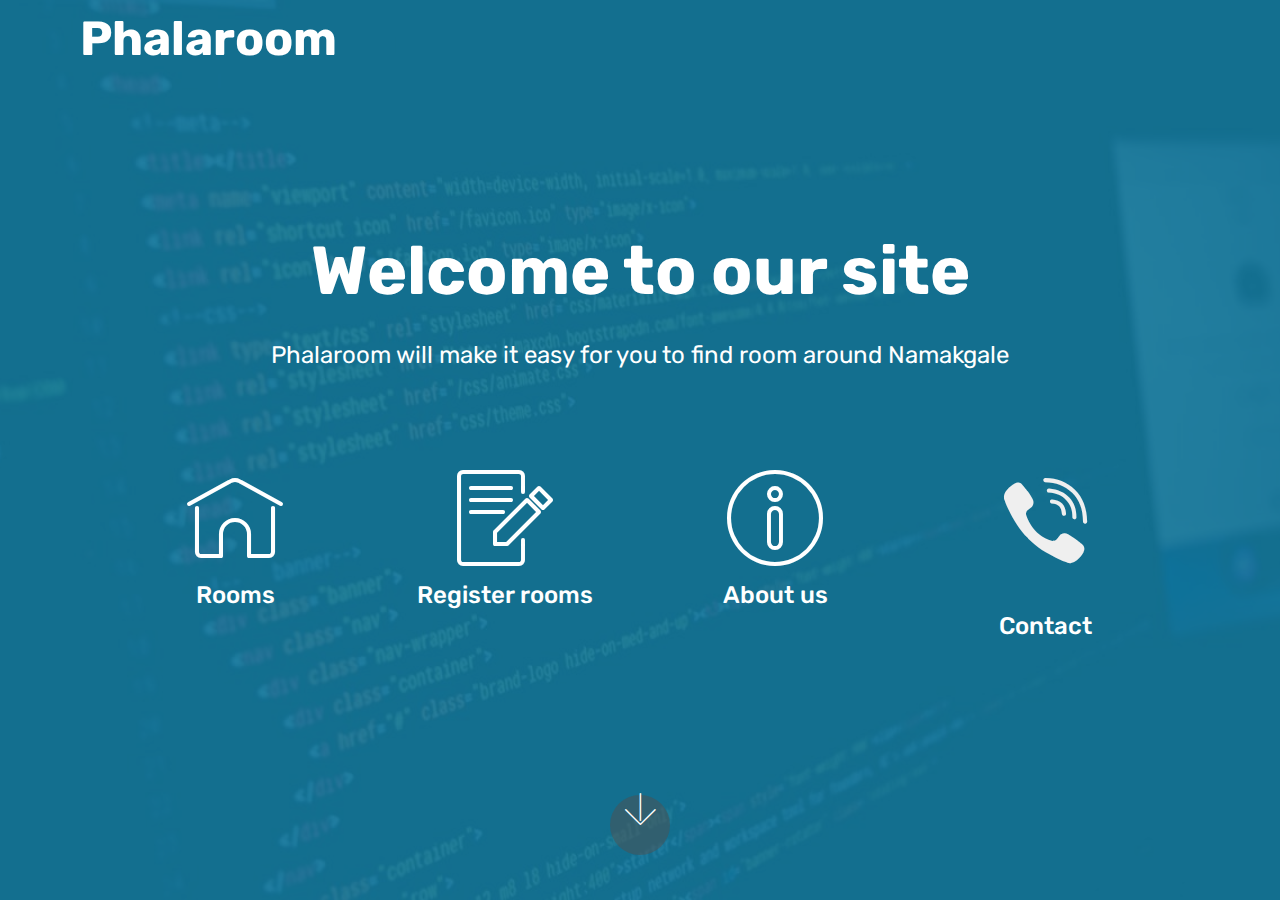
==== index.html @ 1e3d2282 "create github pages" ====
<!DOCTYPE html>
<html >
<head>
  <!-- Site made with Mobirise Website Builder v4.8.1, https://mobirise.com -->
  <meta charset="UTF-8">
  <meta http-equiv="X-UA-Compatible" content="IE=edge">
  <meta name="generator" content="Mobirise v4.8.1, mobirise.com">
  <meta name="viewport" content="width=device-width, initial-scale=1, minimum-scale=1">
  <link rel="shortcut icon" href="assets/images/df-122x102.png" type="image/x-icon">
  <meta name="description" content="">
  <title>Home</title>
  <link rel="stylesheet" href="assets/web/assets/mobirise-icons/mobirise-icons.css">
  <link rel="stylesheet" href="assets/tether/tether.min.css">
  <link rel="stylesheet" href="assets/soundcloud-plugin/style.css">
  <link rel="stylesheet" href="assets/bootstrap/css/bootstrap.min.css">
  <link rel="stylesheet" href="assets/bootstrap/css/bootstrap-grid.min.css">
  <link rel="stylesheet" href="assets/bootstrap/css/bootstrap-reboot.min.css">
  <link rel="stylesheet" href="assets/dropdown/css/style.css">
  <link rel="stylesheet" href="assets/socicon/css/styles.css">
  <link rel="stylesheet" href="assets/theme/css/style.css">
  <link rel="stylesheet" href="assets/mobirise/css/mbr-additional.css" type="text/css">
  
  
  
</head>
<body>
  <section class="menu cid-qTkzRZLJNu" once="menu" id="menu1-0">

    

    <nav class="navbar navbar-expand beta-menu navbar-dropdown align-items-center navbar-fixed-top navbar-toggleable-sm bg-color transparent">
        <button class="navbar-toggler navbar-toggler-right" type="button" data-toggle="collapse" data-target="#navbarSupportedContent" aria-controls="navbarSupportedContent" aria-expanded="false" aria-label="Toggle navigation">
            <div class="hamburger">
                <span></span>
                <span></span>
                <span></span>
                <span></span>
            </div>
        </button>
        <div class="menu-logo">
            <div class="navbar-brand">
                
                <span class="navbar-caption-wrap"><a class="navbar-caption text-white display-2" href="index.html#header2-4">Phalaroom</a></span>
            </div>
        </div>
        <div class="collapse navbar-collapse" id="navbarSupportedContent">
            
            
        </div>
    </nav>
</section>

<section class="engine"><a href="https://mobiri.se/a">online website builder</a></section><section class="header12 cid-qYKqvAQxRF mbr-fullscreen" id="header12-k">

    

    <div class="mbr-overlay" style="opacity: 0.9; background-color: rgb(15, 118, 153);">
    </div>

    <div class="container  ">
            <div class="media-container">
                <div class="col-md-12 align-center">
                    <h1 class="mbr-section-title pb-3 mbr-white mbr-bold mbr-fonts-style display-1">Welcome to our site</h1>
                    <p class="mbr-text pb-3 mbr-white mbr-fonts-style display-5">Phalaroom will make it easy for you to find room around Namakgale</p>
                    

                    <div class="icons-media-container mbr-white">
                        <div class="card col-12 col-md-6 col-lg-3">
                            <div class="icon-block">
                            <a href="courses.html">
                                <span class="mbr-iconfont mbri-home"></span>
                            </a>
                            </div>
                            <h5 class="mbr-fonts-style display-5">Rooms</h5>
                        </div>

                        <div class="card col-12 col-md-6 col-lg-3">
                            <div class="icon-block">
                                <a href="page1.html">
                                    <span class="mbr-iconfont mbri-edit"></span>
                                </a>
                            </div>
                            <h5 class="mbr-fonts-style display-5">Register rooms</h5>
                        </div>

                        <div class="card col-12 col-md-6 col-lg-3">
                            <div class="icon-block">
                                <a href="https://mobirise.com/">
                                    <span class="mbr-iconfont mbri-info"></span>
                                </a>
                            </div>
                            <h5 class="mbr-fonts-style display-5">About us</h5>
                        </div>

                        <div class="card col-12 col-md-6 col-lg-3">
                            <div class="icon-block">
                                <a href="page3.html">
                                    <span class="mbr-iconfont socicon-viber socicon" style="font-size: 85px; color: rgb(239, 239, 239);"></span>
                                </a>
                            </div>
                            <h5 class="mbr-fonts-style display-5">Contact</h5>
                        </div>
                    </div>
                </div>
            </div>
    </div>

    <div class="mbr-arrow hidden-sm-down" aria-hidden="true">
        <a href="#next">
            <i class="mbri-down mbr-iconfont"></i>
        </a>
    </div>
</section>


  <script src="assets/web/assets/jquery/jquery.min.js"></script>
  <script src="assets/popper/popper.min.js"></script>
  <script src="assets/tether/tether.min.js"></script>
  <script src="assets/bootstrap/js/bootstrap.min.js"></script>
  <script src="assets/smoothscroll/smooth-scroll.js"></script>
  <script src="assets/dropdown/js/script.min.js"></script>
  <script src="assets/touchswipe/jquery.touch-swipe.min.js"></script>
  <script src="assets/vimeoplayer/jquery.mb.vimeo_player.js"></script>
  <script src="assets/theme/js/script.js"></script>
  
  
</body>
</html>
---- assets/web/assets/mobirise-icons/mobirise-icons.css ----
@font-face {
  font-family: 'MobiriseIcons';
  src:  url('mobirise-icons.eot?spat4u');
  src:  url('mobirise-icons.eot?spat4u#iefix') format('embedded-opentype'),
    url('mobirise-icons.ttf?spat4u') format('truetype'),
    url('mobirise-icons.woff?spat4u') format('woff'),
    url('mobirise-icons.svg?spat4u#MobiriseIcons') format('svg');
  font-weight: normal;
  font-style: normal;
}

[class^="mbri-"], [class*=" mbri-"] {
  /* use !important to prevent issues with browser extensions that change fonts */
  font-family: MobiriseIcons !important;
  speak: none;
  font-style: normal;
  font-weight: normal;
  font-variant: normal;
  text-transform: none;
  line-height: 1;

  /* Better Font Rendering =========== */
  -webkit-font-smoothing: antialiased;
  -moz-osx-font-smoothing: grayscale;
}

.mbri-add-submenu:before {
  content: "\e900";
}
.mbri-alert:before {
  content: "\e901";
}
.mbri-align-center:before {
  content: "\e902";
}
.mbri-align-justify:before {
  content: "\e903";
}
.mbri-align-left:before {
  content: "\e904";
}
.mbri-align-right:before {
  content: "\e905";
}
.mbri-android:before {
  content: "\e906";
}
.mbri-apple:before {
  content: "\e907";
}
.mbri-arrow-down:before {
  content: "\e908";
}
.mbri-arrow-next:before {
  content: "\e909";
}
.mbri-arrow-prev:before {
  content: "\e90a";
}
.mbri-arrow-up:before {
  content: "\e90b";
}
.mbri-bold:before {
  content: "\e90c";
}
.mbri-bookmark:before {
  content: "\e90d";
}
.mbri-bootstrap:before {
  content: "\e90e";
}
.mbri-briefcase:before {
  content: "\e90f";
}
.mbri-browse:before {
  content: "\e910";
}
.mbri-bulleted-list:before {
  content: "\e911";
}
.mbri-calendar:before {
  content: "\e912";
}
.mbri-camera:before {
  content: "\e913";
}
.mbri-cart-add:before {
  content: "\e914";
}
.mbri-cart-full:before {
  content: "\e915";
}
.mbri-cash:before {
  content: "\e916";
}
.mbri-change-style:before {
  content: "\e917";
}
.mbri-chat:before {
  content: "\e918";
}
.mbri-clock:before {
  content: "\e919";
}
.mbri-close:before {
  content: "\e91a";
}
.mbri-cloud:before {
  content: "\e91b";
}
.mbri-code:before {
  content: "\e91c";
}
.mbri-contact-form:before {
  content: "\e91d";
}
.mbri-credit-card:before {
  content: "\e91e";
}
.mbri-cursor-click:before {
  content: "\e91f";
}
.mbri-cust-feedback:before {
  content: "\e920";
}
.mbri-database:before {
  content: "\e921";
}
.mbri-delivery:before {
  content: "\e922";
}
.mbri-desktop:before {
  content: "\e923";
}
.mbri-devices:before {
  content: "\e924";
}
.mbri-down:before {
  content: "\e925";
}
.mbri-download:before {
  content: "\e989";
}
.mbri-drag-n-drop:before {
  content: "\e927";
}
.mbri-drag-n-drop2:before {
  content: "\e928";
}
.mbri-edit:before {
  content: "\e929";
}
.mbri-edit2:before {
  content: "\e92a";
}
.mbri-error:before {
  content: "\e92b";
}
.mbri-extension:before {
  content: "\e92c";
}
.mbri-features:before {
  content: "\e92d";
}
.mbri-file:before {
  content: "\e92e";
}
.mbri-flag:before {
  content: "\e92f";
}
.mbri-folder:before {
  content: "\e930";
}
.mbri-gift:before {
  content: "\e931";
}
.mbri-github:before {
  content: "\e932";
}
.mbri-globe:before {
  content: "\e933";
}
.mbri-globe-2:before {
  content: "\e934";
}
.mbri-growing-chart:before {
  content: "\e935";
}
.mbri-hearth:before {
  content: "\e936";
}
.mbri-help:before {
  content: "\e937";
}
.mbri-home:before {
  content: "\e938";
}
.mbri-hot-cup:before {
  content: "\e939";
}
.mbri-idea:before {
  content: "\e93a";
}
.mbri-image-gallery:before {
  content: "\e93b";
}
.mbri-image-slider:before {
  content: "\e93c";
}
.mbri-info:before {
  content: "\e93d";
}
.mbri-italic:before {
  content: "\e93e";
}
.mbri-key:before {
  content: "\e93f";
}
.mbri-laptop:before {
  content: "\e940";
}
.mbri-layers:before {
  content: "\e941";
}
.mbri-left-right:before {
  content: "\e942";
}
.mbri-left:before {
  content: "\e943";
}
.mbri-letter:before {
  content: "\e944";
}
.mbri-like:before {
  content: "\e945";
}
.mbri-link:before {
  content: "\e946";
}
.mbri-lock:before {
  content: "\e947";
}
.mbri-login:before {
  content: "\e948";
}
.mbri-logout:before {
  content: "\e949";
}
.mbri-magic-stick:before {
  content: "\e94a";
}
.mbri-map-pin:before {
  content: "\e94b";
}
.mbri-menu:before {
  content: "\e94c";
}
.mbri-mobile:before {
  content: "\e94d";
}
.mbri-mobile2:before {
  content: "\e94e";
}
.mbri-mobirise:before {
  content: "\e94f";
}
.mbri-more-horizontal:before {
  content: "\e950";
}
.mbri-more-vertical:before {
  content: "\e951";
}
.mbri-music:before {
  content: "\e952";
}
.mbri-new-file:before {
  content: "\e953";
}
.mbri-numbered-list:before {
  content: "\e954";
}
.mbri-opened-folder:before {
  content: "\e955";
}
.mbri-pages:before {
  content: "\e956";
}
.mbri-paper-plane:before {
  content: "\e957";
}
.mbri-paperclip:before {
  content: "\e958";
}
.mbri-photo:before {
  content: "\e959";
}
.mbri-photos:before {
  content: "\e95a";
}
.mbri-pin:before {
  content: "\e95b";
}
.mbri-play:before {
  content: "\e95c";
}
.mbri-plus:before {
  content: "\e95d";
}
.mbri-preview:before {
  content: "\e95e";
}
.mbri-print:before {
  content: "\e95f";
}
.mbri-protect:before {
  content: "\e960";
}
.mbri-question:before {
  content: "\e961";
}
.mbri-quote-left:before {
  content: "\e962";
}
.mbri-quote-right:before {
  content: "\e963";
}
.mbri-refresh:before {
  content: "\e964";
}
.mbri-responsive:before {
  content: "\e965";
}
.mbri-right:before {
  content: "\e966";
}
.mbri-rocket:before {
  content: "\e967";
}
.mbri-sad-face:before {
  content: "\e968";
}
.mbri-sale:before {
  content: "\e969";
}
.mbri-save:before {
  content: "\e96a";
}
.mbri-search:before {
  content: "\e96b";
}
.mbri-setting:before {
  content: "\e96c";
}
.mbri-setting2:before {
  content: "\e96d";
}
.mbri-setting3:before {
  content: "\e96e";
}
.mbri-share:before {
  content: "\e96f";
}
.mbri-shopping-bag:before {
  content: "\e970";
}
.mbri-shopping-basket:before {
  content: "\e971";
}
.mbri-shopping-cart:before {
  content: "\e972";
}
.mbri-sites:before {
  content: "\e973";
}
.mbri-smile-face:before {
  content: "\e974";
}
.mbri-speed:before {
  content: "\e975";
}
.mbri-star:before {
  content: "\e976";
}
.mbri-success:before {
  content: "\e977";
}
.mbri-sun:before {
  content: "\e978";
}
.mbri-sun2:before {
  content: "\e979";
}
.mbri-tablet:before {
  content: "\e97a";
}
.mbri-tablet-vertical:before {
  content: "\e97b";
}
.mbri-target:before {
  content: "\e97c";
}
.mbri-timer:before {
  content: "\e97d";
}
.mbri-to-ftp:before {
  content: "\e97e";
}
.mbri-to-local-drive:before {
  content: "\e97f";
}
.mbri-touch-swipe:before {
  content: "\e980";
}
.mbri-touch:before {
  content: "\e981";
}
.mbri-trash:before {
  content: "\e982";
}
.mbri-underline:before {
  content: "\e983";
}
.mbri-unlink:before {
  content: "\e984";
}
.mbri-unlock:before {
  content: "\e985";
}
.mbri-up-down:before {
  content: "\e986";
}
.mbri-up:before {
  content: "\e987";
}
.mbri-update:before {
  content: "\e988";
}
.mbri-upload:before {
 content: "\e926"; 
}
.mbri-user:before {
  content: "\e98a";
}
.mbri-user2:before {
  content: "\e98b";
}
.mbri-users:before {
  content: "\e98c";
}
.mbri-video:before {
  content: "\e98d";
}
.mbri-video-play:before {
  content: "\e98e";
}
.mbri-watch:before {
  content: "\e98f";
}
.mbri-website-theme:before {
  content: "\e990";
}
.mbri-wifi:before {
  content: "\e991";
}
.mbri-windows:before {
  content: "\e992";
}
.mbri-zoom-out:before {
  content: "\e993";
}
.mbri-redo:before {
  content: "\e994";
}
.mbri-undo:before {
  content: "\e995";
}
---- assets/soundcloud-plugin/style.css ----
.addons-container {
  position: relative;
  margin-left: auto;
  margin-right: auto;
  padding-right: 15px;
  padding-left: 15px; }
  @media (min-width: 576px) {
    .addons-container {
      padding-right: 15px;
      padding-left: 15px; } }
  @media (min-width: 768px) {
    .addons-container {
      padding-right: 15px;
      padding-left: 15px; } }
  @media (min-width: 992px) {
    .addons-container {
      padding-right: 15px;
      padding-left: 15px; } }
  @media (min-width: 1200px) {
    .addons-container {
      padding-right: 15px;
      padding-left: 15px; } }
  @media (min-width: 576px) {
    .addons-container {
      width: 540px;
      max-width: 100%; } }
  @media (min-width: 768px) {
    .addons-container {
      width: 720px;
      max-width: 100%; } }
  @media (min-width: 992px) {
    .addons-container {
      width: 960px;
      max-width: 100%; } }
  @media (min-width: 1200px) {
    .addons-container {
      width: 1140px;
      max-width: 100%; } }

.addons-container-inner{
    position: relative;
    width: 100%;
    min-height: 1px;
    padding-right: 15px;
    padding-left: 15px;
}
@media (min-width: 567px) {
    .addons-container-inner{
        -ms-flex: 0 0 66.666667%;
        flex: 0 0 66.666667%;
        max-width: 66.666667%;
    }
}
.addons-row{
    display: flex;
    justify-content:center;
}
---- assets/dropdown/css/style.css ----
.navbar-dropdown {
  left: 0;
  padding: 0;
  position: absolute;
  right: 0;
  top: 0;
  transition: all 0.45s ease;
  z-index: 1030;
  background: #282828; }
  .navbar-dropdown .navbar-logo {
    margin-right: 0.8rem;
    transition: margin 0.3s ease-in-out;
    vertical-align: middle; }
    .navbar-dropdown .navbar-logo img {
      height: 3.125rem;
      transition: all 0.3s ease-in-out; }
    .navbar-dropdown .navbar-logo.mbr-iconfont {
      font-size: 3.125rem;
      line-height: 3.125rem; }
  .navbar-dropdown .navbar-caption {
    font-weight: 700;
    white-space: normal;
    vertical-align: -4px;
    line-height: 3.125rem !important; }
    .navbar-dropdown .navbar-caption, .navbar-dropdown .navbar-caption:hover {
      color: inherit;
      text-decoration: none; }
  .navbar-dropdown .mbr-iconfont + .navbar-caption {
    vertical-align: -1px; }
  .navbar-dropdown.navbar-fixed-top {
    position: fixed; }
  .navbar-dropdown .navbar-brand span {
    vertical-align: -4px; }
  .navbar-dropdown.bg-color.transparent {
    background: none; }
  .navbar-dropdown.navbar-short .navbar-brand {
    padding: 0.625rem 0; }
    .navbar-dropdown.navbar-short .navbar-brand span {
      vertical-align: -1px; }
  .navbar-dropdown.navbar-short .navbar-caption {
    line-height: 2.375rem !important;
    vertical-align: -2px; }
  .navbar-dropdown.navbar-short .navbar-logo {
    margin-right: 0.5rem; }
    .navbar-dropdown.navbar-short .navbar-logo img {
      height: 2.375rem; }
    .navbar-dropdown.navbar-short .navbar-logo.mbr-iconfont {
      font-size: 2.375rem;
      line-height: 2.375rem; }
  .navbar-dropdown.navbar-short .mbr-table-cell {
    height: 3.625rem; }
  .navbar-dropdown .navbar-close {
    left: 0.6875rem;
    position: fixed;
    top: 0.75rem;
    z-index: 1000; }
  .navbar-dropdown .hamburger-icon {
    content: "";
    display: inline-block;
    vertical-align: middle;
    width: 16px;
    -webkit-box-shadow: 0 -6px 0 1px #282828,0 0 0 1px #282828,0 6px 0 1px #282828;
    -moz-box-shadow: 0 -6px 0 1px #282828,0 0 0 1px #282828,0 6px 0 1px #282828;
    box-shadow: 0 -6px 0 1px #282828,0 0 0 1px #282828,0 6px 0 1px #282828; }

.dropdown-menu .dropdown-toggle[data-toggle="dropdown-submenu"]::after {
  border-bottom: 0.35em solid transparent;
  border-left: 0.35em solid;
  border-right: 0;
  border-top: 0.35em solid transparent;
  margin-left: 0.3rem; }

.dropdown-menu .dropdown-item:focus {
  outline: 0; }

.nav-dropdown {
  font-size: 0.75rem;
  font-weight: 500;
  height: auto !important; }
  .nav-dropdown .nav-btn {
    padding-left: 1rem; }
  .nav-dropdown .link {
    margin: .667em 1.667em;
    font-weight: 500;
    padding: 0;
    transition: color .2s ease-in-out; }
    .nav-dropdown .link.dropdown-toggle {
      margin-right: 2.583em; }
      .nav-dropdown .link.dropdown-toggle::after {
        margin-left: .25rem;
        border-top: 0.35em solid;
        border-right: 0.35em solid transparent;
        border-left: 0.35em solid transparent;
        border-bottom: 0; }
      .nav-dropdown .link.dropdown-toggle[aria-expanded="true"] {
        margin: 0;
        padding: 0.667em 3.263em  0.667em 1.667em; }
  .nav-dropdown .link::after,
  .nav-dropdown .dropdown-item::after {
    color: inherit; }
  .nav-dropdown .btn {
    font-size: 0.75rem;
    font-weight: 700;
    letter-spacing: 0;
    margin-bottom: 0;
    padding-left: 1.25rem;
    padding-right: 1.25rem; }
  .nav-dropdown .dropdown-menu {
    border-radius: 0;
    border: 0;
    left: 0;
    margin: 0;
    padding-bottom: 1.25rem;
    padding-top: 1.25rem;
    position: relative; }
  .nav-dropdown .dropdown-submenu {
    margin-left: 0.125rem;
    top: 0; }
  .nav-dropdown .dropdown-item {
    font-weight: 500;
    line-height: 2;
    padding: 0.3846em 4.615em 0.3846em 1.5385em;
    position: relative;
    transition: color .2s ease-in-out, background-color .2s ease-in-out; }
    .nav-dropdown .dropdown-item::after {
      margin-top: -0.3077em;
      position: absolute;
      right: 1.1538em;
      top: 50%; }
    .nav-dropdown .dropdown-item:focus, .nav-dropdown .dropdown-item:hover {
      background: none; }

@media (max-width: 767px) {
  .nav-dropdown.navbar-toggleable-sm {
    bottom: 0;
    display: none;
    left: 0;
    overflow-x: hidden;
    position: fixed;
    top: 0;
    transform: translateX(-100%);
    -ms-transform: translateX(-100%);
    -webkit-transform: translateX(-100%);
    width: 18.75rem;
    z-index: 999; } }
.nav-dropdown.navbar-toggleable-xl {
  bottom: 0;
  display: none;
  left: 0;
  overflow-x: hidden;
  position: fixed;
  top: 0;
  transform: translateX(-100%);
  -ms-transform: translateX(-100%);
  -webkit-transform: translateX(-100%);
  width: 18.75rem;
  z-index: 999; }

.nav-dropdown-sm {
  display: block !important;
  overflow-x: hidden;
  overflow: auto;
  padding-top: 3.875rem; }
  .nav-dropdown-sm::after {
    content: "";
    display: block;
    height: 3rem;
    width: 100%; }
  .nav-dropdown-sm.collapse.in ~ .navbar-close {
    display: block !important; }
  .nav-dropdown-sm.collapsing, .nav-dropdown-sm.collapse.in {
    transform: translateX(0);
    -ms-transform: translateX(0);
    -webkit-transform: translateX(0);
    transition: all 0.25s ease-out;
    -webkit-transition: all 0.25s ease-out;
    background: #282828; }
  .nav-dropdown-sm.collapsing[aria-expanded="false"] {
    transform: translateX(-100%);
    -ms-transform: translateX(-100%);
    -webkit-transform: translateX(-100%); }
  .nav-dropdown-sm .nav-item {
    display: block;
    margin-left: 0 !important;
    padding-left: 0; }
  .nav-dropdown-sm .link,
  .nav-dropdown-sm .dropdown-item {
    border-top: 1px dotted rgba(255, 255, 255, 0.1);
    font-size: 0.8125rem;
    line-height: 1.6;
    margin: 0 !important;
    padding: 0.875rem 2.4rem 0.875rem 1.5625rem !important;
    position: relative;
    white-space: normal; }
    .nav-dropdown-sm .link:focus, .nav-dropdown-sm .link:hover,
    .nav-dropdown-sm .dropdown-item:focus,
    .nav-dropdown-sm .dropdown-item:hover {
      background: rgba(0, 0, 0, 0.2) !important;
      color: #c0a375; }
  .nav-dropdown-sm .nav-btn {
    position: relative;
    padding: 1.5625rem 1.5625rem 0 1.5625rem; }
    .nav-dropdown-sm .nav-btn::before {
      border-top: 1px dotted rgba(255, 255, 255, 0.1);
      content: "";
      left: 0;
      position: absolute;
      top: 0;
      width: 100%; }
    .nav-dropdown-sm .nav-btn + .nav-btn {
      padding-top: 0.625rem; }
      .nav-dropdown-sm .nav-btn + .nav-btn::before {
        display: none; }
  .nav-dropdown-sm .btn {
    padding: 0.625rem 0; }
  .nav-dropdown-sm .dropdown-toggle[data-toggle="dropdown-submenu"]::after {
    margin-left: .25rem;
    border-top: 0.35em solid;
    border-right: 0.35em solid transparent;
    border-left: 0.35em solid transparent;
    border-bottom: 0; }
  .nav-dropdown-sm .dropdown-toggle[data-toggle="dropdown-submenu"][aria-expanded="true"]::after {
    border-top: 0;
    border-right: 0.35em solid transparent;
    border-left: 0.35em solid transparent;
    border-bottom: 0.35em solid; }
  .nav-dropdown-sm .dropdown-menu {
    margin: 0;
    padding: 0;
    position: relative;
    top: 0;
    left: 0;
    width: 100%;
    border: 0;
    float: none;
    border-radius: 0;
    background: none; }
  .nav-dropdown-sm .dropdown-submenu {
    left: 100%;
    margin-left: 0.125rem;
    margin-top: -1.25rem;
    top: 0; }

.navbar-toggleable-sm .nav-dropdown .dropdown-menu {
  position: absolute; }

.navbar-toggleable-sm .nav-dropdown .dropdown-submenu {
  left: 100%;
  margin-left: 0.125rem;
  margin-top: -1.25rem;
  top: 0; }

.navbar-toggleable-sm.opened .nav-dropdown .dropdown-menu {
  position: relative; }

.navbar-toggleable-sm.opened .nav-dropdown .dropdown-submenu {
  left: 0;
  margin-left: 00rem;
  margin-top: 0rem;
  top: 0; }

.is-builder .nav-dropdown.collapsing {
  transition: none !important; }

/*# sourceMappingURL=style.css.map */
---- assets/socicon/css/styles.css ----
@charset "UTF-8";

@font-face {
  font-family: "socicon";
  src:url("../fonts/socicon.eot");
  src:url("../fonts/socicon.eot?#iefix") format("embedded-opentype"),
    url("../fonts/socicon.woff") format("woff"),
    url("../fonts/socicon.ttf") format("truetype"),
    url("../fonts/socicon.svg#socicon") format("svg");
  font-weight: normal;
  font-style: normal;

}

[data-icon]:before {
  font-family: "socicon" !important;
  content: attr(data-icon);
  font-style: normal !important;
  font-weight: normal !important;
  font-variant: normal !important;
  text-transform: none !important;
  speak: none;
  line-height: 1;
  -webkit-font-smoothing: antialiased;
  -moz-osx-font-smoothing: grayscale;
}

[class^="socicon-"]:before,
[class*=" socicon-"]:before {
  font-family: "socicon" !important;
  font-style: normal !important;
  font-weight: normal !important;
  font-variant: normal !important;
  text-transform: none !important;
  speak: none;
  line-height: 1;
  -webkit-font-smoothing: antialiased;
  -moz-osx-font-smoothing: grayscale;
}

.socicon-modelmayhem:before {
  content: "\e000";
}
.socicon-mixcloud:before {
  content: "\e001";
}
.socicon-drupal:before {
  content: "\e002";
}
.socicon-swarm:before {
  content: "\e003";
}
.socicon-istock:before {
  content: "\e004";
}
.socicon-yammer:before {
  content: "\e005";
}
.socicon-ello:before {
  content: "\e006";
}
.socicon-stackoverflow:before {
  content: "\e007";
}
.socicon-persona:before {
  content: "\e008";
}
.socicon-triplej:before {
  content: "\e009";
}
.socicon-houzz:before {
  content: "\e00a";
}
.socicon-rss:before {
  content: "\e00b";
}
.socicon-paypal:before {
  content: "\e00c";
}
.socicon-odnoklassniki:before {
  content: "\e00d";
}
.socicon-airbnb:before {
  content: "\e00e";
}
.socicon-periscope:before {
  content: "\e00f";
}
.socicon-outlook:before {
  content: "\e010";
}
.socicon-coderwall:before {
  content: "\e011";
}
.socicon-tripadvisor:before {
  content: "\e012";
}
.socicon-appnet:before {
  content: "\e013";
}
.socicon-goodreads:before {
  content: "\e014";
}
.socicon-tripit:before {
  content: "\e015";
}
.socicon-lanyrd:before {
  content: "\e016";
}
.socicon-slideshare:before {
  content: "\e017";
}
.socicon-buffer:before {
  content: "\e018";
}
.socicon-disqus:before {
  content: "\e019";
}
.socicon-vkontakte:before {
  content: "\e01a";
}
.socicon-whatsapp:before {
  content: "\e01b";
}
.socicon-patreon:before {
  content: "\e01c";
}
.socicon-storehouse:before {
  content: "\e01d";
}
.socicon-pocket:before {
  content: "\e01e";
}
.socicon-mail:before {
  content: "\e01f";
}
.socicon-blogger:before {
  content: "\e020";
}
.socicon-technorati:before {
  content: "\e021";
}
.socicon-reddit:before {
  content: "\e022";
}
.socicon-dribbble:before {
  content: "\e023";
}
.socicon-stumbleupon:before {
  content: "\e024";
}
.socicon-digg:before {
  content: "\e025";
}
.socicon-envato:before {
  content: "\e026";
}
.socicon-behance:before {
  content: "\e027";
}
.socicon-delicious:before {
  content: "\e028";
}
.socicon-deviantart:before {
  content: "\e029";
}
.socicon-forrst:before {
  content: "\e02a";
}
.socicon-play:before {
  content: "\e02b";
}
.socicon-zerply:before {
  content: "\e02c";
}
.socicon-wikipedia:before {
  content: "\e02d";
}
.socicon-apple:before {
  content: "\e02e";
}
.socicon-flattr:before {
  content: "\e02f";
}
.socicon-github:before {
  content: "\e030";
}
.socicon-renren:before {
  content: "\e031";
}
.socicon-friendfeed:before {
  content: "\e032";
}
.socicon-newsvine:before {
  content: "\e033";
}
.socicon-identica:before {
  content: "\e034";
}
.socicon-bebo:before {
  content: "\e035";
}
.socicon-zynga:before {
  content: "\e036";
}
.socicon-steam:before {
  content: "\e037";
}
.socicon-xbox:before {
  content: "\e038";
}
.socicon-windows:before {
  content: "\e039";
}
.socicon-qq:before {
  content: "\e03a";
}
.socicon-douban:before {
  content: "\e03b";
}
.socicon-meetup:before {
  content: "\e03c";
}
.socicon-playstation:before {
  content: "\e03d";
}
.socicon-android:before {
  content: "\e03e";
}
.socicon-snapchat:before {
  content: "\e03f";
}
.socicon-twitter:before {
  content: "\e040";
}
.socicon-facebook:before {
  content: "\e041";
}
.socicon-googleplus:before {
  content: "\e042";
}
.socicon-pinterest:before {
  content: "\e043";
}
.socicon-foursquare:before {
  content: "\e044";
}
.socicon-yahoo:before {
  content: "\e045";
}
.socicon-skype:before {
  content: "\e046";
}
.socicon-yelp:before {
  content: "\e047";
}
.socicon-feedburner:before {
  content: "\e048";
}
.socicon-linkedin:before {
  content: "\e049";
}
.socicon-viadeo:before {
  content: "\e04a";
}
.socicon-xing:before {
  content: "\e04b";
}
.socicon-myspace:before {
  content: "\e04c";
}
.socicon-soundcloud:before {
  content: "\e04d";
}
.socicon-spotify:before {
  content: "\e04e";
}
.socicon-grooveshark:before {
  content: "\e04f";
}
.socicon-lastfm:before {
  content: "\e050";
}
.socicon-youtube:before {
  content: "\e051";
}
.socicon-vimeo:before {
  content: "\e052";
}
.socicon-dailymotion:before {
  content: "\e053";
}
.socicon-vine:before {
  content: "\e054";
}
.socicon-flickr:before {
  content: "\e055";
}
.socicon-500px:before {
  content: "\e056";
}
.socicon-wordpress:before {
  content: "\e058";
}
.socicon-tumblr:before {
  content: "\e059";
}
.socicon-twitch:before {
  content: "\e05a";
}
.socicon-8tracks:before {
  content: "\e05b";
}
.socicon-amazon:before {
  content: "\e05c";
}
.socicon-icq:before {
  content: "\e05d";
}
.socicon-smugmug:before {
  content: "\e05e";
}
.socicon-ravelry:before {
  content: "\e05f";
}
.socicon-weibo:before {
  content: "\e060";
}
.socicon-baidu:before {
  content: "\e061";
}
.socicon-angellist:before {
  content: "\e062";
}
.socicon-ebay:before {
  content: "\e063";
}
.socicon-imdb:before {
  content: "\e064";
}
.socicon-stayfriends:before {
  content: "\e065";
}
.socicon-residentadvisor:before {
  content: "\e066";
}
.socicon-google:before {
  content: "\e067";
}
.socicon-yandex:before {
  content: "\e068";
}
.socicon-sharethis:before {
  content: "\e069";
}
.socicon-bandcamp:before {
  content: "\e06a";
}
.socicon-itunes:before {
  content: "\e06b";
}
.socicon-deezer:before {
  content: "\e06c";
}
.socicon-telegram:before {
  content: "\e06e";
}
.socicon-openid:before {
  content: "\e06f";
}
.socicon-amplement:before {
  content: "\e070";
}
.socicon-viber:before {
  content: "\e071";
}
.socicon-zomato:before {
  content: "\e072";
}
.socicon-draugiem:before {
  content: "\e074";
}
.socicon-endomodo:before {
  content: "\e075";
}
.socicon-filmweb:before {
  content: "\e076";
}
.socicon-stackexchange:before {
  content: "\e077";
}
.socicon-wykop:before {
  content: "\e078";
}
.socicon-teamspeak:before {
  content: "\e079";
}
.socicon-teamviewer:before {
  content: "\e07a";
}
.socicon-ventrilo:before {
  content: "\e07b";
}
.socicon-younow:before {
  content: "\e07c";
}
.socicon-raidcall:before {
  content: "\e07d";
}
.socicon-mumble:before {
  content: "\e07e";
}
.socicon-medium:before {
  content: "\e06d";
}
.socicon-bebee:before {
  content: "\e07f";
}
.socicon-hitbox:before {
  content: "\e080";
}
.socicon-reverbnation:before {
  content: "\e081";
}
.socicon-formulr:before {
  content: "\e082";
}
.socicon-instagram:before {
  content: "\e057";
}
.socicon-battlenet:before {
  content: "\e083";
}
.socicon-chrome:before {
  content: "\e084";
}
.socicon-discord:before {
  content: "\e086";
}
.socicon-issuu:before {
  content: "\e087";
}
.socicon-macos:before {
  content: "\e088";
}
.socicon-firefox:before {
  content: "\e089";
}
.socicon-opera:before {
  content: "\e08d";
}
.socicon-keybase:before {
  content: "\e090";
}
.socicon-alliance:before {
  content: "\e091";
}
.socicon-livejournal:before {
  content: "\e092";
}
.socicon-googlephotos:before {
  content: "\e093";
}
.socicon-horde:before {
  content: "\e094";
}
.socicon-etsy:before {
  content: "\e095";
}
.socicon-zapier:before {
  content: "\e096";
}
.socicon-google-scholar:before {
  content: "\e097";
}
.socicon-researchgate:before {
  content: "\e098";
}
.socicon-wechat:before {
  content: "\e099";
}
.socicon-strava:before {
  content: "\e09a";
}
.socicon-line:before {
  content: "\e09b";
}
.socicon-lyft:before {
  content: "\e09c";
}
.socicon-uber:before {
  content: "\e09d";
}
.socicon-songkick:before {
  content: "\e09e";
}
.socicon-viewbug:before {
  content: "\e09f";
}
.socicon-googlegroups:before {
  content: "\e0a0";
}
.socicon-quora:before {
  content: "\e073";
}
.socicon-diablo:before {
  content: "\e085";
}
.socicon-blizzard:before {
  content: "\e0a1";
}
.socicon-hearthstone:before {
  content: "\e08b";
}
.socicon-heroes:before {
  content: "\e08a";
}
.socicon-overwatch:before {
  content: "\e08c";
}
.socicon-warcraft:before {
  content: "\e08e";
}
.socicon-starcraft:before {
  content: "\e08f";
}
.socicon-beam:before {
  content: "\e0a2";
}
.socicon-curse:before {
  content: "\e0a3";
}
.socicon-player:before {
  content: "\e0a4";
}
.socicon-streamjar:before {
  content: "\e0a5";
}
.socicon-nintendo:before {
  content: "\e0a6";
}
.socicon-hellocoton:before {
  content: "\e0a7";
}
---- assets/theme/css/style.css ----
/*!
 * Mobirise v4 theme (https://mobirise.com/)
 * Copyright 2017 Mobirise
 */
section {
  background-color: #eeeeee; }

section,
.container,
.container-fluid {
  position: relative;
  word-wrap: break-word; }

a.mbr-iconfont:hover {
  text-decoration: none; }

.article .lead p, .article .lead ul, .article .lead ol, .article .lead pre, .article .lead blockquote {
  margin-bottom: 0; }

a {
  font-style: normal;
  font-weight: 400;
  cursor: pointer; }
  a, a:hover {
    text-decoration: none; }

figure {
  margin-bottom: 0; }

body {
  color: #232323; }

h1, h2, h3, h4, h5, h6,
.h1, .h2, .h3, .h4, .h5, .h6,
.display-1, .display-2, .display-3, .display-4 {
  line-height: 1;
  word-break: break-word;
  word-wrap: break-word; }

b, strong {
  font-weight: bold; }

blockquote {
  padding: 10px 0 10px 20px;
  position: relative;
  border-left: 2px solid;
  border-color: #ff3366; }

input:-webkit-autofill, input:-webkit-autofill:hover, input:-webkit-autofill:focus, input:-webkit-autofill:active {
  transition-delay: 9999s;
  transition-property: background-color, color; }

textarea[type="hidden"] {
  display: none; }

body {
  position: relative; }

section {
  background-position: 50% 50%;
  background-repeat: no-repeat;
  background-size: cover; }
  section .mbr-background-video,
  section .mbr-background-video-preview {
    position: absolute;
    bottom: 0;
    left: 0;
    right: 0;
    top: 0; }

.hidden {
  visibility: hidden; }

.mbr-z-index20 {
  z-index: 20; }

/*! Base colors */
.mbr-white {
  color: #ffffff; }

.mbr-black {
  color: #000000; }

.mbr-bg-white {
  background-color: #ffffff; }

.mbr-bg-black {
  background-color: #000000; }

/*! Text-aligns */
.align-left {
  text-align: left; }

.align-center {
  text-align: center; }

.align-right {
  text-align: right; }

@media (max-width: 767px) {
  .align-left, .align-center, .align-right, .mbr-section-btn, .mbr-section-title {
    text-align: center; } }
/*! Font-weight  */
.mbr-light {
  font-weight: 300; }

.mbr-regular {
  font-weight: 400; }

.mbr-semibold {
  font-weight: 500; }

.mbr-bold {
  font-weight: 700; }

/*! Media  */
.media-size-item {
  -webkit-flex: 1 1 auto;
  -moz-flex: 1 1 auto;
  -ms-flex: 1 1 auto;
  -o-flex: 1 1 auto;
  flex: 1 1 auto; }

.media-content {
  -webkit-flex-basis: 100%;
  flex-basis: 100%; }

.media-container-row {
  display: -ms-flexbox;
  display: -webkit-flex;
  display: flex;
  -webkit-flex-direction: row;
  -ms-flex-direction: row;
  flex-direction: row;
  -webkit-flex-wrap: wrap;
  -ms-flex-wrap: wrap;
  flex-wrap: wrap;
  -webkit-justify-content: center;
  -ms-flex-pack: center;
  justify-content: center;
  -webkit-align-content: center;
  -ms-flex-line-pack: center;
  align-content: center;
  -webkit-align-items: start;
  -ms-flex-align: start;
  align-items: start; }
  .media-container-row .media-size-item {
    width: 400px; }

.media-container-column {
  display: -ms-flexbox;
  display: -webkit-flex;
  display: flex;
  -webkit-flex-direction: column;
  -ms-flex-direction: column;
  flex-direction: column;
  -webkit-flex-wrap: wrap;
  -ms-flex-wrap: wrap;
  flex-wrap: wrap;
  -webkit-justify-content: center;
  -ms-flex-pack: center;
  justify-content: center;
  -webkit-align-content: center;
  -ms-flex-line-pack: center;
  align-content: center;
  -webkit-align-items: stretch;
  -ms-flex-align: stretch;
  align-items: stretch; }
  .media-container-column > * {
    width: 100%; }

@media (min-width: 992px) {
  .media-container-row {
    -webkit-flex-wrap: nowrap;
    -ms-flex-wrap: nowrap;
    flex-wrap: nowrap; } }
figure {
  overflow: hidden; }

figure[mbr-media-size] {
  transition: width 0.1s; }

.mbr-figure img, .mbr-figure iframe {
  display: block;
  width: 100%; }

.card {
  background-color: transparent;
  border: none; }

.card-img {
  text-align: center;
  flex-shrink: 0; }

.media {
  max-width: 100%;
  margin: 0 auto; }

.mbr-figure {
  -ms-flex-item-align: center;
  -ms-grid-row-align: center;
  -webkit-align-self: center;
  align-self: center; }

.media-container > div {
  max-width: 100%; }

.mbr-figure img, .card-img img {
  width: 100%; }

@media (max-width: 991px) {
  .media-size-item {
    width: auto !important; }

  .media {
    width: auto; }

  .mbr-figure {
    width: 100% !important; } }
/*! Buttons */
.mbr-section-btn {
  margin-left: -.25rem;
  margin-right: -.25rem;
  font-size: 0; }

nav .mbr-section-btn {
  margin-left: 0rem;
  margin-right: 0rem; }

/*! Btn icon margin */
.btn .mbr-iconfont, .btn.btn-sm .mbr-iconfont {
  cursor: pointer;
  margin-right: 0.5rem; }

.btn.btn-md .mbr-iconfont, .btn.btn-md .mbr-iconfont {
  margin-right: 0.8rem; }

.mbr-regular {
  font-weight: 400; }

.mbr-semibold {
  font-weight: 500; }

.mbr-bold {
  font-weight: 700; }

[type="submit"] {
  -webkit-appearance: none; }

/*! Full-screen */
.mbr-fullscreen .mbr-overlay {
  min-height: 100vh; }

.mbr-fullscreen {
  display: flex;
  display: -webkit-flex;
  display: -moz-flex;
  display: -ms-flex;
  display: -o-flex;
  align-items: center;
  -webkit-align-items: center;
  min-height: 100vh;
  padding-top: 3rem;
  padding-bottom: 3rem; }

/*! Map */
.map {
  height: 25rem;
  position: relative; }
  .map iframe {
    width: 100%;
    height: 100%; }

/* Form */
.form-asterisk {
  font-family: initial;
  position: absolute;
  top: -2px;
  font-weight: normal; }

/*! Scroll to top arrow */
.mbr-arrow-up {
  bottom: 25px;
  right: 90px;
  position: fixed;
  text-align: right;
  z-index: 5000;
  color: #ffffff;
  font-size: 32px;
  transform: rotate(180deg);
  -webkit-transform: rotate(180deg); }

.mbr-arrow-up a {
  background: rgba(0, 0, 0, 0.2);
  border-radius: 3px;
  color: #fff;
  display: inline-block;
  height: 60px;
  width: 60px;
  outline-style: none !important;
  position: relative;
  text-decoration: none;
  transition: all .3s ease-in-out;
  cursor: pointer;
  text-align: center; }
  .mbr-arrow-up a:hover {
    background-color: rgba(0, 0, 0, 0.4); }
  .mbr-arrow-up a i {
    line-height: 60px; }

.mbr-arrow-up-icon {
  display: block;
  color: #fff; }

.mbr-arrow-up-icon::before {
  content: "\203a";
  display: inline-block;
  font-family: serif;
  font-size: 32px;
  line-height: 1;
  font-style: normal;
  position: relative;
  top: 6px;
  left: -4px;
  -webkit-transform: rotate(-90deg);
  transform: rotate(-90deg); }

/*! Arrow Down */
.mbr-arrow {
  position: absolute;
  bottom: 45px;
  left: 50%;
  width: 60px;
  height: 60px;
  cursor: pointer;
  background-color: rgba(80, 80, 80, 0.5);
  border-radius: 50%;
  -webkit-transform: translateX(-50%);
  transform: translateX(-50%); }
  .mbr-arrow > a {
    display: inline-block;
    text-decoration: none;
    outline-style: none;
    -webkit-animation: arrowdown 1.7s ease-in-out infinite;
    animation: arrowdown 1.7s ease-in-out infinite; }
    .mbr-arrow > a > i {
      position: absolute;
      top: -2px;
      left: 15px;
      font-size: 2rem; }

@keyframes arrowdown {
  0% {
    transform: translateY(0px);
    -webkit-transform: translateY(0px); }
  50% {
    transform: translateY(-5px);
    -webkit-transform: translateY(-5px); }
  100% {
    transform: translateY(0px);
    -webkit-transform: translateY(0px); } }
@-webkit-keyframes arrowdown {
  0% {
    transform: translateY(0px);
    -webkit-transform: translateY(0px); }
  50% {
    transform: translateY(-5px);
    -webkit-transform: translateY(-5px); }
  100% {
    transform: translateY(0px);
    -webkit-transform: translateY(0px); } }
@media (max-width: 500px) {
  .mbr-arrow-up {
    left: 50%;
    right: auto;
    transform: translateX(-50%) rotate(180deg);
    -webkit-transform: translateX(-50%) rotate(180deg); } }
/*Gradients animation*/
@keyframes gradient-animation {
  from {
    background-position: 0% 100%;
    animation-timing-function: ease-in-out; }
  to {
    background-position: 100% 0%;
    animation-timing-function: ease-in-out; } }
@-webkit-keyframes gradient-animation {
  from {
    background-position: 0% 100%;
    animation-timing-function: ease-in-out; }
  to {
    background-position: 100% 0%;
    animation-timing-function: ease-in-out; } }
.bg-gradient {
  background-size: 200% 200%;
  animation: gradient-animation 5s infinite alternate;
  -webkit-animation: gradient-animation 5s infinite alternate; }

.menu .navbar-brand {
  display: -webkit-flex; }
  .menu .navbar-brand span {
    display: flex;
    display: -webkit-flex; }
  .menu .navbar-brand .navbar-caption-wrap {
    display: -webkit-flex; }
  .menu .navbar-brand .navbar-logo img {
    display: -webkit-flex; }
@media (min-width: 768px) and (max-width: 991px) {
  .menu .navbar-toggleable-sm .navbar-nav {
    display: -webkit-box;
    display: -webkit-flex;
    display: -ms-flexbox; } }
@media (min-width: 992px) {
  .menu .navbar-nav.nav-dropdown {
    display: -webkit-flex; }
  .menu .navbar-toggleable-sm .navbar-collapse {
    display: -webkit-flex !important; } }

/*# sourceMappingURL=style.css.map */
.engine {
	position: absolute;
	text-indent: -2400px;
	text-align: center;
	padding: 0;
	top: 0;
	left: -2400px;
}
---- assets/mobirise/css/mbr-additional.css ----
@import url(https://fonts.googleapis.com/css?family=Rubik:300,300i,400,400i,500,500i,700,700i,900,900i);





body {
  font-style: normal;
  line-height: 1.5;
}
.mbr-section-title {
  font-style: normal;
  line-height: 1.2;
}
.mbr-section-subtitle {
  line-height: 1.3;
}
.mbr-text {
  font-style: normal;
  line-height: 1.6;
}
.display-1 {
  font-family: 'Rubik', sans-serif;
  font-size: 4.25rem;
}
.display-1 > .mbr-iconfont {
  font-size: 6.8rem;
}
.display-2 {
  font-family: 'Rubik', sans-serif;
  font-size: 3rem;
}
.display-2 > .mbr-iconfont {
  font-size: 4.8rem;
}
.display-4 {
  font-family: 'Rubik', sans-serif;
  font-size: 1rem;
}
.display-4 > .mbr-iconfont {
  font-size: 1.6rem;
}
.display-5 {
  font-family: 'Rubik', sans-serif;
  font-size: 1.5rem;
}
.display-5 > .mbr-iconfont {
  font-size: 2.4rem;
}
.display-7 {
  font-family: 'Rubik', sans-serif;
  font-size: 1rem;
}
.display-7 > .mbr-iconfont {
  font-size: 1.6rem;
}
/* ---- Fluid typography for mobile devices ---- */
/* 1.4 - font scale ratio ( bootstrap == 1.42857 ) */
/* 100vw - current viewport width */
/* (48 - 20)  48 == 48rem == 768px, 20 == 20rem == 320px(minimal supported viewport) */
/* 0.65 - min scale variable, may vary */
@media (max-width: 768px) {
  .display-1 {
    font-size: 3.4rem;
    font-size: calc( 2.1374999999999997rem + (4.25 - 2.1374999999999997) * ((100vw - 20rem) / (48 - 20)));
    line-height: calc( 1.4 * (2.1374999999999997rem + (4.25 - 2.1374999999999997) * ((100vw - 20rem) / (48 - 20))));
  }
  .display-2 {
    font-size: 2.4rem;
    font-size: calc( 1.7rem + (3 - 1.7) * ((100vw - 20rem) / (48 - 20)));
    line-height: calc( 1.4 * (1.7rem + (3 - 1.7) * ((100vw - 20rem) / (48 - 20))));
  }
  .display-4 {
    font-size: 0.8rem;
    font-size: calc( 1rem + (1 - 1) * ((100vw - 20rem) / (48 - 20)));
    line-height: calc( 1.4 * (1rem + (1 - 1) * ((100vw - 20rem) / (48 - 20))));
  }
  .display-5 {
    font-size: 1.2rem;
    font-size: calc( 1.175rem + (1.5 - 1.175) * ((100vw - 20rem) / (48 - 20)));
    line-height: calc( 1.4 * (1.175rem + (1.5 - 1.175) * ((100vw - 20rem) / (48 - 20))));
  }
}
/* Buttons */
.btn {
  font-weight: 500;
  border-width: 2px;
  font-style: normal;
  letter-spacing: 1px;
  margin: .4rem .8rem;
  white-space: normal;
  -webkit-transition: all 0.3s ease-in-out;
  -moz-transition: all 0.3s ease-in-out;
  transition: all 0.3s ease-in-out;
  padding: 1rem 3rem;
  border-radius: 3px;
  display: inline-flex;
  align-items: center;
  justify-content: center;
  word-break: break-word;
}
.btn-sm {
  font-weight: 500;
  letter-spacing: 1px;
  -webkit-transition: all 0.3s ease-in-out;
  -moz-transition: all 0.3s ease-in-out;
  transition: all 0.3s ease-in-out;
  padding: 0.6rem 1.5rem;
  border-radius: 3px;
}
.btn-md {
  font-weight: 500;
  letter-spacing: 1px;
  margin: .4rem .8rem !important;
  -webkit-transition: all 0.3s ease-in-out;
  -moz-transition: all 0.3s ease-in-out;
  transition: all 0.3s ease-in-out;
  padding: 1rem 3rem;
  border-radius: 3px;
}
.btn-lg {
  font-weight: 500;
  letter-spacing: 1px;
  margin: .4rem .8rem !important;
  -webkit-transition: all 0.3s ease-in-out;
  -moz-transition: all 0.3s ease-in-out;
  transition: all 0.3s ease-in-out;
  padding: 1.2rem 3.2rem;
  border-radius: 3px;
}
.bg-primary {
  background-color: #149dcc !important;
}
.bg-success {
  background-color: #f7ed4a !important;
}
.bg-info {
  background-color: #82786e !important;
}
.bg-warning {
  background-color: #879a9f !important;
}
.bg-danger {
  background-color: #b1a374 !important;
}
.btn-primary,
.btn-primary:active {
  background-color: #149dcc !important;
  border-color: #149dcc !important;
  color: #ffffff !important;
}
.btn-primary:hover,
.btn-primary:focus,
.btn-primary.focus,
.btn-primary.active {
  color: #ffffff !important;
  background-color: #0d6786 !important;
  border-color: #0d6786 !important;
}
.btn-primary.disabled,
.btn-primary:disabled {
  color: #ffffff !important;
  background-color: #0d6786 !important;
  border-color: #0d6786 !important;
}
.btn-secondary,
.btn-secondary:active {
  background-color: #ff3366 !important;
  border-color: #ff3366 !important;
  color: #ffffff !important;
}
.btn-secondary:hover,
.btn-secondary:focus,
.btn-secondary.focus,
.btn-secondary.active {
  color: #ffffff !important;
  background-color: #e50039 !important;
  border-color: #e50039 !important;
}
.btn-secondary.disabled,
.btn-secondary:disabled {
  color: #ffffff !important;
  background-color: #e50039 !important;
  border-color: #e50039 !important;
}
.btn-info,
.btn-info:active {
  background-color: #82786e !important;
  border-color: #82786e !important;
  color: #ffffff !important;
}
.btn-info:hover,
.btn-info:focus,
.btn-info.focus,
.btn-info.active {
  color: #ffffff !important;
  background-color: #59524b !important;
  border-color: #59524b !important;
}
.btn-info.disabled,
.btn-info:disabled {
  color: #ffffff !important;
  background-color: #59524b !important;
  border-color: #59524b !important;
}
.btn-success,
.btn-success:active {
  background-color: #f7ed4a !important;
  border-color: #f7ed4a !important;
  color: #3f3c03 !important;
}
.btn-success:hover,
.btn-success:focus,
.btn-success.focus,
.btn-success.active {
  color: #3f3c03 !important;
  background-color: #eadd0a !important;
  border-color: #eadd0a !important;
}
.btn-success.disabled,
.btn-success:disabled {
  color: #3f3c03 !important;
  background-color: #eadd0a !important;
  border-color: #eadd0a !important;
}
.btn-warning,
.btn-warning:active {
  background-color: #879a9f !important;
  border-color: #879a9f !important;
  color: #ffffff !important;
}
.btn-warning:hover,
.btn-warning:focus,
.btn-warning.focus,
.btn-warning.active {
  color: #ffffff !important;
  background-color: #617479 !important;
  border-color: #617479 !important;
}
.btn-warning.disabled,
.btn-warning:disabled {
  color: #ffffff !important;
  background-color: #617479 !important;
  border-color: #617479 !important;
}
.btn-danger,
.btn-danger:active {
  background-color: #b1a374 !important;
  border-color: #b1a374 !important;
  color: #ffffff !important;
}
.btn-danger:hover,
.btn-danger:focus,
.btn-danger.focus,
.btn-danger.active {
  color: #ffffff !important;
  background-color: #8b7d4e !important;
  border-color: #8b7d4e !important;
}
.btn-danger.disabled,
.btn-danger:disabled {
  color: #ffffff !important;
  background-color: #8b7d4e !important;
  border-color: #8b7d4e !important;
}
.btn-white {
  color: #333333 !important;
}
.btn-white,
.btn-white:active {
  background-color: #ffffff !important;
  border-color: #ffffff !important;
  color: #808080 !important;
}
.btn-white:hover,
.btn-white:focus,
.btn-white.focus,
.btn-white.active {
  color: #808080 !important;
  background-color: #d9d9d9 !important;
  border-color: #d9d9d9 !important;
}
.btn-white.disabled,
.btn-white:disabled {
  color: #808080 !important;
  background-color: #d9d9d9 !important;
  border-color: #d9d9d9 !important;
}
.btn-black,
.btn-black:active {
  background-color: #333333 !important;
  border-color: #333333 !important;
  color: #ffffff !important;
}
.btn-black:hover,
.btn-black:focus,
.btn-black.focus,
.btn-black.active {
  color: #ffffff !important;
  background-color: #0d0d0d !important;
  border-color: #0d0d0d !important;
}
.btn-black.disabled,
.btn-black:disabled {
  color: #ffffff !important;
  background-color: #0d0d0d !important;
  border-color: #0d0d0d !important;
}
.btn-primary-outline,
.btn-primary-outline:active {
  background: none;
  border-color: #0b566f;
  color: #0b566f;
}
.btn-primary-outline:hover,
.btn-primary-outline:focus,
.btn-primary-outline.focus,
.btn-primary-outline.active {
  color: #ffffff;
  background-color: #149dcc;
  border-color: #149dcc;
}
.btn-primary-outline.disabled,
.btn-primary-outline:disabled {
  color: #ffffff !important;
  background-color: #149dcc !important;
  border-color: #149dcc !important;
}
.btn-secondary-outline,
.btn-secondary-outline:active {
  background: none;
  border-color: #cc0033;
  color: #cc0033;
}
.btn-secondary-outline:hover,
.btn-secondary-outline:focus,
.btn-secondary-outline.focus,
.btn-secondary-outline.active {
  color: #ffffff;
  background-color: #ff3366;
  border-color: #ff3366;
}
.btn-secondary-outline.disabled,
.btn-secondary-outline:disabled {
  color: #ffffff !important;
  background-color: #ff3366 !important;
  border-color: #ff3366 !important;
}
.btn-info-outline,
.btn-info-outline:active {
  background: none;
  border-color: #4b453f;
  color: #4b453f;
}
.btn-info-outline:hover,
.btn-info-outline:focus,
.btn-info-outline.focus,
.btn-info-outline.active {
  color: #ffffff;
  background-color: #82786e;
  border-color: #82786e;
}
.btn-info-outline.disabled,
.btn-info-outline:disabled {
  color: #ffffff !important;
  background-color: #82786e !important;
  border-color: #82786e !important;
}
.btn-success-outline,
.btn-success-outline:active {
  background: none;
  border-color: #d2c609;
  color: #d2c609;
}
.btn-success-outline:hover,
.btn-success-outline:focus,
.btn-success-outline.focus,
.btn-success-outline.active {
  color: #3f3c03;
  background-color: #f7ed4a;
  border-color: #f7ed4a;
}
.btn-success-outline.disabled,
.btn-success-outline:disabled {
  color: #3f3c03 !important;
  background-color: #f7ed4a !important;
  border-color: #f7ed4a !important;
}
.btn-warning-outline,
.btn-warning-outline:active {
  background: none;
  border-color: #55666b;
  color: #55666b;
}
.btn-warning-outline:hover,
.btn-warning-outline:focus,
.btn-warning-outline.focus,
.btn-warning-outline.active {
  color: #ffffff;
  background-color: #879a9f;
  border-color: #879a9f;
}
.btn-warning-outline.disabled,
.btn-warning-outline:disabled {
  color: #ffffff !important;
  background-color: #879a9f !important;
  border-color: #879a9f !important;
}
.btn-danger-outline,
.btn-danger-outline:active {
  background: none;
  border-color: #7a6e45;
  color: #7a6e45;
}
.btn-danger-outline:hover,
.btn-danger-outline:focus,
.btn-danger-outline.focus,
.btn-danger-outline.active {
  color: #ffffff;
  background-color: #b1a374;
  border-color: #b1a374;
}
.btn-danger-outline.disabled,
.btn-danger-outline:disabled {
  color: #ffffff !important;
  background-color: #b1a374 !important;
  border-color: #b1a374 !important;
}
.btn-black-outline,
.btn-black-outline:active {
  background: none;
  border-color: #000000;
  color: #000000;
}
.btn-black-outline:hover,
.btn-black-outline:focus,
.btn-black-outline.focus,
.btn-black-outline.active {
  color: #ffffff;
  background-color: #333333;
  border-color: #333333;
}
.btn-black-outline.disabled,
.btn-black-outline:disabled {
  color: #ffffff !important;
  background-color: #333333 !important;
  border-color: #333333 !important;
}
.btn-white-outline,
.btn-white-outline:active,
.btn-white-outline.active {
  background: none;
  border-color: #ffffff;
  color: #ffffff;
}
.btn-white-outline:hover,
.btn-white-outline:focus,
.btn-white-outline.focus {
  color: #333333;
  background-color: #ffffff;
  border-color: #ffffff;
}
.text-primary {
  color: #149dcc !important;
}
.text-secondary {
  color: #ff3366 !important;
}
.text-success {
  color: #f7ed4a !important;
}
.text-info {
  color: #82786e !important;
}
.text-warning {
  color: #879a9f !important;
}
.text-danger {
  color: #b1a374 !important;
}
.text-white {
  color: #ffffff !important;
}
.text-black {
  color: #000000 !important;
}
a.text-primary:hover,
a.text-primary:focus {
  color: #0b566f !important;
}
a.text-secondary:hover,
a.text-secondary:focus {
  color: #cc0033 !important;
}
a.text-success:hover,
a.text-success:focus {
  color: #d2c609 !important;
}
a.text-info:hover,
a.text-info:focus {
  color: #4b453f !important;
}
a.text-warning:hover,
a.text-warning:focus {
  color: #55666b !important;
}
a.text-danger:hover,
a.text-danger:focus {
  color: #7a6e45 !important;
}
a.text-white:hover,
a.text-white:focus {
  color: #b3b3b3 !important;
}
a.text-black:hover,
a.text-black:focus {
  color: #4d4d4d !important;
}
.alert-success {
  background-color: #70c770;
}
.alert-info {
  background-color: #82786e;
}
.alert-warning {
  background-color: #879a9f;
}
.alert-danger {
  background-color: #b1a374;
}
.mbr-section-btn a.btn:not(.btn-form) {
  border-radius: 100px;
}
.mbr-section-btn a.btn:not(.btn-form):hover,
.mbr-section-btn a.btn:not(.btn-form):focus {
  box-shadow: none !important;
}
.mbr-section-btn a.btn:not(.btn-form):hover,
.mbr-section-btn a.btn:not(.btn-form):focus {
  box-shadow: 0 10px 40px 0 rgba(0, 0, 0, 0.2) !important;
  -webkit-box-shadow: 0 10px 40px 0 rgba(0, 0, 0, 0.2) !important;
}
.mbr-gallery-filter li a {
  border-radius: 100px !important;
}
.mbr-gallery-filter li.active .btn {
  background-color: #149dcc;
  border-color: #149dcc;
  color: #ffffff;
}
.mbr-gallery-filter li.active .btn:focus {
  box-shadow: none;
}
.nav-tabs .nav-link {
  border-radius: 100px !important;
}
.btn-form {
  border-radius: 0;
}
.btn-form:hover {
  cursor: pointer;
}
a,
a:hover {
  color: #149dcc;
}
.mbr-plan-header.bg-primary .mbr-plan-subtitle,
.mbr-plan-header.bg-primary .mbr-plan-price-desc {
  color: #b4e6f8;
}
.mbr-plan-header.bg-success .mbr-plan-subtitle,
.mbr-plan-header.bg-success .mbr-plan-price-desc {
  color: #ffffff;
}
.mbr-plan-header.bg-info .mbr-plan-subtitle,
.mbr-plan-header.bg-info .mbr-plan-price-desc {
  color: #beb8b2;
}
.mbr-plan-header.bg-warning .mbr-plan-subtitle,
.mbr-plan-header.bg-warning .mbr-plan-price-desc {
  color: #ced6d8;
}
.mbr-plan-header.bg-danger .mbr-plan-subtitle,
.mbr-plan-header.bg-danger .mbr-plan-price-desc {
  color: #dfd9c6;
}
/* Scroll to top button*/
.scrollToTop_wraper {
  display: none;
}
#scrollToTop a i:before {
  content: '';
  position: absolute;
  height: 40%;
  top: 25%;
  background: #fff;
  width: 2px;
  left: calc(50% - 1px);
}
#scrollToTop a i:after {
  content: '';
  position: absolute;
  display: block;
  border-top: 2px solid #fff;
  border-right: 2px solid #fff;
  width: 40%;
  height: 40%;
  left: 30%;
  bottom: 30%;
  transform: rotate(135deg);
}
/* Others*/
.note-check a[data-value=Rubik] {
  font-style: normal;
}
.mbr-arrow a {
  color: #ffffff;
}
@media (max-width: 767px) {
  .mbr-arrow {
    display: none;
  }
}
.form-control-label {
  position: relative;
  cursor: pointer;
  margin-bottom: .357em;
  padding: 0;
}
.alert {
  color: #ffffff;
  border-radius: 0;
  border: 0;
  font-size: .875rem;
  line-height: 1.5;
  margin-bottom: 1.875rem;
  padding: 1.25rem;
  position: relative;
}
.alert.alert-form::after {
  background-color: inherit;
  bottom: -7px;
  content: "";
  display: block;
  height: 14px;
  left: 50%;
  margin-left: -7px;
  position: absolute;
  transform: rotate(45deg);
  width: 14px;
}
.form-control {
  background-color: #f5f5f5;
  box-shadow: none;
  color: #565656;
  font-family: 'Rubik', sans-serif;
  font-size: 1rem;
  line-height: 1.43;
  min-height: 3.5em;
  padding: 1.07em .5em;
}
.form-control > .mbr-iconfont {
  font-size: 1.6rem;
}
.form-control,
.form-control:focus {
  border: 1px solid #e8e8e8;
}
.form-active .form-control:invalid {
  border-color: red;
}
.mbr-overlay {
  background-color: #000;
  bottom: 0;
  left: 0;
  opacity: .5;
  position: absolute;
  right: 0;
  top: 0;
  z-index: 0;
}
blockquote {
  font-style: italic;
  padding: 10px 0 10px 20px;
  font-size: 1.09rem;
  position: relative;
  border-color: #149dcc;
  border-width: 3px;
}
ul,
ol,
pre,
blockquote {
  margin-bottom: 2.3125rem;
}
pre {
  background: #f4f4f4;
  padding: 10px 24px;
  white-space: pre-wrap;
}
.inactive {
  -webkit-user-select: none;
  -moz-user-select: none;
  -ms-user-select: none;
  user-select: none;
  pointer-events: none;
  -webkit-user-drag: none;
  user-drag: none;
}
.mbr-section__comments .row {
  justify-content: center;
}
/* Forms */
.mbr-form .btn {
  margin: .4rem 0;
}
.mbr-form .input-group-btn a.btn {
  border-radius: 100px !important;
}
.mbr-form .input-group-btn a.btn:hover {
  box-shadow: 0 10px 40px 0 rgba(0, 0, 0, 0.2);
}
.mbr-form .input-group-btn button[type="submit"] {
  border-radius: 100px !important;
  padding: 1rem 3rem;
}
.mbr-form .input-group-btn button[type="submit"]:hover {
  box-shadow: 0 10px 40px 0 rgba(0, 0, 0, 0.2);
}
.form2 .form-control {
  border-top-left-radius: 100px;
  border-bottom-left-radius: 100px;
}
.form2 .input-group-btn a.btn {
  border-top-left-radius: 0 !important;
  border-bottom-left-radius: 0 !important;
}
.form2 .input-group-btn button[type="submit"] {
  border-top-left-radius: 0 !important;
  border-bottom-left-radius: 0 !important;
}
.form3 input[type="email"] {
  border-radius: 100px !important;
}
@media (max-width: 349px) {
  .form2 input[type="email"] {
    border-radius: 100px !important;
  }
  .form2 .input-group-btn a.btn {
    border-radius: 100px !important;
  }
  .form2 .input-group-btn button[type="submit"] {
    border-radius: 100px !important;
  }
}
@media (max-width: 767px) {
  .btn {
    font-size: .75rem !important;
  }
  .btn .mbr-iconfont {
    font-size: 1rem !important;
  }
}
/* Social block */
.btn-social {
  font-size: 20px;
  border-radius: 50%;
  padding: 0;
  width: 44px;
  height: 44px;
  line-height: 44px;
  text-align: center;
  position: relative;
  border: 2px solid #c0a375;
  border-color: #149dcc;
  color: #232323;
  cursor: pointer;
}
.btn-social i {
  top: 0;
  line-height: 44px;
  width: 44px;
}
.btn-social:hover {
  color: #fff;
  background: #149dcc;
}
.btn-social + .btn {
  margin-left: .1rem;
}
/* Footer */
.mbr-footer-content li::before,
.mbr-footer .mbr-contacts li::before {
  background: #149dcc;
}
.mbr-footer-content li a:hover,
.mbr-footer .mbr-contacts li a:hover {
  color: #149dcc;
}
.footer3 input[type="email"],
.footer4 input[type="email"] {
  border-radius: 100px !important;
}
.footer3 .input-group-btn a.btn,
.footer4 .input-group-btn a.btn {
  border-radius: 100px !important;
}
.footer3 .input-group-btn button[type="submit"],
.footer4 .input-group-btn button[type="submit"] {
  border-radius: 100px !important;
}
/* Headers*/
.header13 .form-inline input[type="email"],
.header14 .form-inline input[type="email"] {
  border-radius: 100px;
}
.header13 .form-inline input[type="text"],
.header14 .form-inline input[type="text"] {
  border-radius: 100px;
}
.header13 .form-inline input[type="tel"],
.header14 .form-inline input[type="tel"] {
  border-radius: 100px;
}
.header13 .form-inline a.btn,
.header14 .form-inline a.btn {
  border-radius: 100px;
}
.header13 .form-inline button,
.header14 .form-inline button {
  border-radius: 100px !important;
}
.offset-1 {
  margin-left: 8.33333%;
}
.offset-2 {
  margin-left: 16.66667%;
}
.offset-3 {
  margin-left: 25%;
}
.offset-4 {
  margin-left: 33.33333%;
}
.offset-5 {
  margin-left: 41.66667%;
}
.offset-6 {
  margin-left: 50%;
}
.offset-7 {
  margin-left: 58.33333%;
}
.offset-8 {
  margin-left: 66.66667%;
}
.offset-9 {
  margin-left: 75%;
}
.offset-10 {
  margin-left: 83.33333%;
}
.offset-11 {
  margin-left: 91.66667%;
}
@media (min-width: 576px) {
  .offset-sm-0 {
    margin-left: 0%;
  }
  .offset-sm-1 {
    margin-left: 8.33333%;
  }
  .offset-sm-2 {
    margin-left: 16.66667%;
  }
  .offset-sm-3 {
    margin-left: 25%;
  }
  .offset-sm-4 {
    margin-left: 33.33333%;
  }
  .offset-sm-5 {
    margin-left: 41.66667%;
  }
  .offset-sm-6 {
    margin-left: 50%;
  }
  .offset-sm-7 {
    margin-left: 58.33333%;
  }
  .offset-sm-8 {
    margin-left: 66.66667%;
  }
  .offset-sm-9 {
    margin-left: 75%;
  }
  .offset-sm-10 {
    margin-left: 83.33333%;
  }
  .offset-sm-11 {
    margin-left: 91.66667%;
  }
}
@media (min-width: 768px) {
  .offset-md-0 {
    margin-left: 0%;
  }
  .offset-md-1 {
    margin-left: 8.33333%;
  }
  .offset-md-2 {
    margin-left: 16.66667%;
  }
  .offset-md-3 {
    margin-left: 25%;
  }
  .offset-md-4 {
    margin-left: 33.33333%;
  }
  .offset-md-5 {
    margin-left: 41.66667%;
  }
  .offset-md-6 {
    margin-left: 50%;
  }
  .offset-md-7 {
    margin-left: 58.33333%;
  }
  .offset-md-8 {
    margin-left: 66.66667%;
  }
  .offset-md-9 {
    margin-left: 75%;
  }
  .offset-md-10 {
    margin-left: 83.33333%;
  }
  .offset-md-11 {
    margin-left: 91.66667%;
  }
}
@media (min-width: 992px) {
  .offset-lg-0 {
    margin-left: 0%;
  }
  .offset-lg-1 {
    margin-left: 8.33333%;
  }
  .offset-lg-2 {
    margin-left: 16.66667%;
  }
  .offset-lg-3 {
    margin-left: 25%;
  }
  .offset-lg-4 {
    margin-left: 33.33333%;
  }
  .offset-lg-5 {
    margin-left: 41.66667%;
  }
  .offset-lg-6 {
    margin-left: 50%;
  }
  .offset-lg-7 {
    margin-left: 58.33333%;
  }
  .offset-lg-8 {
    margin-left: 66.66667%;
  }
  .offset-lg-9 {
    margin-left: 75%;
  }
  .offset-lg-10 {
    margin-left: 83.33333%;
  }
  .offset-lg-11 {
    margin-left: 91.66667%;
  }
}
@media (min-width: 1200px) {
  .offset-xl-0 {
    margin-left: 0%;
  }
  .offset-xl-1 {
    margin-left: 8.33333%;
  }
  .offset-xl-2 {
    margin-left: 16.66667%;
  }
  .offset-xl-3 {
    margin-left: 25%;
  }
  .offset-xl-4 {
    margin-left: 33.33333%;
  }
  .offset-xl-5 {
    margin-left: 41.66667%;
  }
  .offset-xl-6 {
    margin-left: 50%;
  }
  .offset-xl-7 {
    margin-left: 58.33333%;
  }
  .offset-xl-8 {
    margin-left: 66.66667%;
  }
  .offset-xl-9 {
    margin-left: 75%;
  }
  .offset-xl-10 {
    margin-left: 83.33333%;
  }
  .offset-xl-11 {
    margin-left: 91.66667%;
  }
}
.navbar-toggler {
  -webkit-align-self: flex-start;
  -ms-flex-item-align: start;
  align-self: flex-start;
  padding: 0.25rem 0.75rem;
  font-size: 1.25rem;
  line-height: 1;
  background: transparent;
  border: 1px solid transparent;
  -webkit-border-radius: 0.25rem;
  border-radius: 0.25rem;
}
.navbar-toggler:focus,
.navbar-toggler:hover {
  text-decoration: none;
}
.navbar-toggler-icon {
  display: inline-block;
  width: 1.5em;
  height: 1.5em;
  vertical-align: middle;
  content: "";
  background: no-repeat center center;
  -webkit-background-size: 100% 100%;
  -o-background-size: 100% 100%;
  background-size: 100% 100%;
}
.navbar-toggler-left {
  position: absolute;
  left: 1rem;
}
.navbar-toggler-right {
  position: absolute;
  right: 1rem;
}
@media (max-width: 575px) {
  .navbar-toggleable .navbar-nav .dropdown-menu {
    position: static;
    float: none;
  }
  .navbar-toggleable > .container {
    padding-right: 0;
    padding-left: 0;
  }
}
@media (min-width: 576px) {
  .navbar-toggleable {
    -webkit-box-orient: horizontal;
    -webkit-box-direction: normal;
    -webkit-flex-direction: row;
    -ms-flex-direction: row;
    flex-direction: row;
    -webkit-flex-wrap: nowrap;
    -ms-flex-wrap: nowrap;
    flex-wrap: nowrap;
    -webkit-box-align: center;
    -webkit-align-items: center;
    -ms-flex-align: center;
    align-items: center;
  }
  .navbar-toggleable .navbar-nav {
    -webkit-box-orient: horizontal;
    -webkit-box-direction: normal;
    -webkit-flex-direction: row;
    -ms-flex-direction: row;
    flex-direction: row;
  }
  .navbar-toggleable .navbar-nav .nav-link {
    padding-right: .5rem;
    padding-left: .5rem;
  }
  .navbar-toggleable > .container {
    display: -webkit-box;
    display: -webkit-flex;
    display: -ms-flexbox;
    display: flex;
    -webkit-flex-wrap: nowrap;
    -ms-flex-wrap: nowrap;
    flex-wrap: nowrap;
    -webkit-box-align: center;
    -webkit-align-items: center;
    -ms-flex-align: center;
    align-items: center;
  }
  .navbar-toggleable .navbar-collapse {
    display: -webkit-box !important;
    display: -webkit-flex !important;
    display: -ms-flexbox !important;
    display: flex !important;
    width: 100%;
  }
  .navbar-toggleable .navbar-toggler {
    display: none;
  }
}
@media (max-width: 767px) {
  .navbar-toggleable-sm .navbar-nav .dropdown-menu {
    position: static;
    float: none;
  }
  .navbar-toggleable-sm > .container {
    padding-right: 0;
    padding-left: 0;
  }
}
@media (min-width: 768px) {
  .navbar-toggleable-sm {
    -webkit-box-orient: horizontal;
    -webkit-box-direction: normal;
    -webkit-flex-direction: row;
    -ms-flex-direction: row;
    flex-direction: row;
    -webkit-flex-wrap: nowrap;
    -ms-flex-wrap: nowrap;
    flex-wrap: nowrap;
    -webkit-box-align: center;
    -webkit-align-items: center;
    -ms-flex-align: center;
    align-items: center;
  }
  .navbar-toggleable-sm .navbar-nav {
    -webkit-box-orient: horizontal;
    -webkit-box-direction: normal;
    -webkit-flex-direction: row;
    -ms-flex-direction: row;
    flex-direction: row;
  }
  .navbar-toggleable-sm .navbar-nav .nav-link {
    padding-right: .5rem;
    padding-left: .5rem;
  }
  .navbar-toggleable-sm > .container {
    display: -webkit-box;
    display: -webkit-flex;
    display: -ms-flexbox;
    display: flex;
    -webkit-flex-wrap: nowrap;
    -ms-flex-wrap: nowrap;
    flex-wrap: nowrap;
    -webkit-box-align: center;
    -webkit-align-items: center;
    -ms-flex-align: center;
    align-items: center;
  }
  .navbar-toggleable-sm .navbar-collapse {
    display: -webkit-box !important;
    display: -webkit-flex !important;
    display: -ms-flexbox !important;
    display: flex !important;
    width: 100%;
  }
  .navbar-toggleable-sm .navbar-toggler {
    display: none;
  }
}
@media (max-width: 991px) {
  .navbar-toggleable-md .navbar-nav .dropdown-menu {
    position: static;
    float: none;
  }
  .navbar-toggleable-md > .container {
    padding-right: 0;
    padding-left: 0;
  }
}
@media (min-width: 992px) {
  .navbar-toggleable-md {
    -webkit-box-orient: horizontal;
    -webkit-box-direction: normal;
    -webkit-flex-direction: row;
    -ms-flex-direction: row;
    flex-direction: row;
    -webkit-flex-wrap: nowrap;
    -ms-flex-wrap: nowrap;
    flex-wrap: nowrap;
    -webkit-box-align: center;
    -webkit-align-items: center;
    -ms-flex-align: center;
    align-items: center;
  }
  .navbar-toggleable-md .navbar-nav {
    -webkit-box-orient: horizontal;
    -webkit-box-direction: normal;
    -webkit-flex-direction: row;
    -ms-flex-direction: row;
    flex-direction: row;
  }
  .navbar-toggleable-md .navbar-nav .nav-link {
    padding-right: .5rem;
    padding-left: .5rem;
  }
  .navbar-toggleable-md > .container {
    display: -webkit-box;
    display: -webkit-flex;
    display: -ms-flexbox;
    display: flex;
    -webkit-flex-wrap: nowrap;
    -ms-flex-wrap: nowrap;
    flex-wrap: nowrap;
    -webkit-box-align: center;
    -webkit-align-items: center;
    -ms-flex-align: center;
    align-items: center;
  }
  .navbar-toggleable-md .navbar-collapse {
    display: -webkit-box !important;
    display: -webkit-flex !important;
    display: -ms-flexbox !important;
    display: flex !important;
    width: 100%;
  }
  .navbar-toggleable-md .navbar-toggler {
    display: none;
  }
}
@media (max-width: 1199px) {
  .navbar-toggleable-lg .navbar-nav .dropdown-menu {
    position: static;
    float: none;
  }
  .navbar-toggleable-lg > .container {
    padding-right: 0;
    padding-left: 0;
  }
}
@media (min-width: 1200px) {
  .navbar-toggleable-lg {
    -webkit-box-orient: horizontal;
    -webkit-box-direction: normal;
    -webkit-flex-direction: row;
    -ms-flex-direction: row;
    flex-direction: row;
    -webkit-flex-wrap: nowrap;
    -ms-flex-wrap: nowrap;
    flex-wrap: nowrap;
    -webkit-box-align: center;
    -webkit-align-items: center;
    -ms-flex-align: center;
    align-items: center;
  }
  .navbar-toggleable-lg .navbar-nav {
    -webkit-box-orient: horizontal;
    -webkit-box-direction: normal;
    -webkit-flex-direction: row;
    -ms-flex-direction: row;
    flex-direction: row;
  }
  .navbar-toggleable-lg .navbar-nav .nav-link {
    padding-right: .5rem;
    padding-left: .5rem;
  }
  .navbar-toggleable-lg > .container {
    display: -webkit-box;
    display: -webkit-flex;
    display: -ms-flexbox;
    display: flex;
    -webkit-flex-wrap: nowrap;
    -ms-flex-wrap: nowrap;
    flex-wrap: nowrap;
    -webkit-box-align: center;
    -webkit-align-items: center;
    -ms-flex-align: center;
    align-items: center;
  }
  .navbar-toggleable-lg .navbar-collapse {
    display: -webkit-box !important;
    display: -webkit-flex !important;
    display: -ms-flexbox !important;
    display: flex !important;
    width: 100%;
  }
  .navbar-toggleable-lg .navbar-toggler {
    display: none;
  }
}
.navbar-toggleable-xl {
  -webkit-box-orient: horizontal;
  -webkit-box-direction: normal;
  -webkit-flex-direction: row;
  -ms-flex-direction: row;
  flex-direction: row;
  -webkit-flex-wrap: nowrap;
  -ms-flex-wrap: nowrap;
  flex-wrap: nowrap;
  -webkit-box-align: center;
  -webkit-align-items: center;
  -ms-flex-align: center;
  align-items: center;
}
.navbar-toggleable-xl .navbar-nav .dropdown-menu {
  position: static;
  float: none;
}
.navbar-toggleable-xl > .container {
  padding-right: 0;
  padding-left: 0;
}
.navbar-toggleable-xl .navbar-nav {
  -webkit-box-orient: horizontal;
  -webkit-box-direction: normal;
  -webkit-flex-direction: row;
  -ms-flex-direction: row;
  flex-direction: row;
}
.navbar-toggleable-xl .navbar-nav .nav-link {
  padding-right: .5rem;
  padding-left: .5rem;
}
.navbar-toggleable-xl > .container {
  display: -webkit-box;
  display: -webkit-flex;
  display: -ms-flexbox;
  display: flex;
  -webkit-flex-wrap: nowrap;
  -ms-flex-wrap: nowrap;
  flex-wrap: nowrap;
  -webkit-box-align: center;
  -webkit-align-items: center;
  -ms-flex-align: center;
  align-items: center;
}
.navbar-toggleable-xl .navbar-collapse {
  display: -webkit-box !important;
  display: -webkit-flex !important;
  display: -ms-flexbox !important;
  display: flex !important;
  width: 100%;
}
.navbar-toggleable-xl .navbar-toggler {
  display: none;
}
.card-img {
  width: auto;
}
.menu .navbar.collapsed:not(.beta-menu) {
  flex-direction: column;
}
.carousel-item.active,
.carousel-item-next,
.carousel-item-prev {
  display: -webkit-box;
  display: -webkit-flex;
  display: -ms-flexbox;
  display: flex;
}
.note-air-layout .dropup .dropdown-menu,
.note-air-layout .navbar-fixed-bottom .dropdown .dropdown-menu {
  bottom: initial !important;
}
html,
body {
  height: auto;
  min-height: 100vh;
}
.dropup .dropdown-toggle::after {
  display: none;
}
.cid-qTkzRZLJNu .navbar {
  padding: .5rem 0;
  background: #333333;
  transition: none;
  min-height: 77px;
}
.cid-qTkzRZLJNu .navbar-dropdown.bg-color.transparent.opened {
  background: #333333;
}
.cid-qTkzRZLJNu a {
  font-style: normal;
}
.cid-qTkzRZLJNu .nav-item span {
  padding-right: 0.4em;
  line-height: 0.5em;
  vertical-align: text-bottom;
  position: relative;
  text-decoration: none;
}
.cid-qTkzRZLJNu .nav-item a {
  display: flex;
  align-items: center;
  justify-content: center;
  padding: 0.7rem 0 !important;
  margin: 0rem .65rem !important;
}
.cid-qTkzRZLJNu .nav-item:focus,
.cid-qTkzRZLJNu .nav-link:focus {
  outline: none;
}
.cid-qTkzRZLJNu .btn {
  padding: 0.4rem 1.5rem;
  display: inline-flex;
  align-items: center;
}
.cid-qTkzRZLJNu .btn .mbr-iconfont {
  font-size: 1.6rem;
}
.cid-qTkzRZLJNu .menu-logo {
  margin-right: auto;
}
.cid-qTkzRZLJNu .menu-logo .navbar-brand {
  display: flex;
  margin-left: 5rem;
  padding: 0;
  transition: padding .2s;
  min-height: 3.8rem;
  align-items: center;
}
.cid-qTkzRZLJNu .menu-logo .navbar-brand .navbar-caption-wrap {
  display: -webkit-flex;
  -webkit-align-items: center;
  align-items: center;
  word-break: break-word;
  min-width: 7rem;
  margin: .3rem 0;
}
.cid-qTkzRZLJNu .menu-logo .navbar-brand .navbar-caption-wrap .navbar-caption {
  line-height: 1.2rem !important;
  padding-right: 2rem;
}
.cid-qTkzRZLJNu .menu-logo .navbar-brand .navbar-logo {
  font-size: 4rem;
  transition: font-size 0.25s;
}
.cid-qTkzRZLJNu .menu-logo .navbar-brand .navbar-logo img {
  display: flex;
}
.cid-qTkzRZLJNu .menu-logo .navbar-brand .navbar-logo .mbr-iconfont {
  transition: font-size 0.25s;
}
.cid-qTkzRZLJNu .navbar-toggleable-sm .navbar-collapse {
  justify-content: flex-end;
  -webkit-justify-content: flex-end;
  padding-right: 5rem;
  width: auto;
}
.cid-qTkzRZLJNu .navbar-toggleable-sm .navbar-collapse .navbar-nav {
  flex-wrap: wrap;
  -webkit-flex-wrap: wrap;
  padding-left: 0;
}
.cid-qTkzRZLJNu .navbar-toggleable-sm .navbar-collapse .navbar-nav .nav-item {
  -webkit-align-self: center;
  align-self: center;
}
.cid-qTkzRZLJNu .navbar-toggleable-sm .navbar-collapse .navbar-buttons {
  padding-left: 0;
  padding-bottom: 0;
}
.cid-qTkzRZLJNu .dropdown .dropdown-menu {
  background: #333333;
  display: none;
  position: absolute;
  min-width: 5rem;
  padding-top: 1.4rem;
  padding-bottom: 1.4rem;
  text-align: left;
}
.cid-qTkzRZLJNu .dropdown .dropdown-menu .dropdown-item {
  width: auto;
  padding: 0.235em 1.5385em 0.235em 1.5385em !important;
}
.cid-qTkzRZLJNu .dropdown .dropdown-menu .dropdown-item::after {
  right: 0.5rem;
}
.cid-qTkzRZLJNu .dropdown .dropdown-menu .dropdown-submenu {
  margin: 0;
}
.cid-qTkzRZLJNu .dropdown.open > .dropdown-menu {
  display: block;
}
.cid-qTkzRZLJNu .navbar-toggleable-sm.opened:after {
  position: absolute;
  width: 100vw;
  height: 100vh;
  content: '';
  background-color: rgba(0, 0, 0, 0.1);
  left: 0;
  bottom: 0;
  transform: translateY(100%);
  -webkit-transform: translateY(100%);
  z-index: 1000;
}
.cid-qTkzRZLJNu .navbar.navbar-short {
  min-height: 60px;
  transition: all .2s;
}
.cid-qTkzRZLJNu .navbar.navbar-short .navbar-toggler-right {
  top: 20px;
}
.cid-qTkzRZLJNu .navbar.navbar-short .navbar-logo a {
  font-size: 2.5rem !important;
  line-height: 2.5rem;
  transition: font-size 0.25s;
}
.cid-qTkzRZLJNu .navbar.navbar-short .navbar-logo a .mbr-iconfont {
  font-size: 2.5rem !important;
}
.cid-qTkzRZLJNu .navbar.navbar-short .navbar-logo a img {
  height: 3rem !important;
}
.cid-qTkzRZLJNu .navbar.navbar-short .navbar-brand {
  min-height: 3rem;
}
.cid-qTkzRZLJNu button.navbar-toggler {
  width: 31px;
  height: 18px;
  cursor: pointer;
  transition: all .2s;
  top: 1.5rem;
  right: 1rem;
}
.cid-qTkzRZLJNu button.navbar-toggler:focus {
  outline: none;
}
.cid-qTkzRZLJNu button.navbar-toggler .hamburger span {
  position: absolute;
  right: 0;
  width: 30px;
  height: 2px;
  border-right: 5px;
  background-color: #ffffff;
}
.cid-qTkzRZLJNu button.navbar-toggler .hamburger span:nth-child(1) {
  top: 0;
  transition: all .2s;
}
.cid-qTkzRZLJNu button.navbar-toggler .hamburger span:nth-child(2) {
  top: 8px;
  transition: all .15s;
}
.cid-qTkzRZLJNu button.navbar-toggler .hamburger span:nth-child(3) {
  top: 8px;
  transition: all .15s;
}
.cid-qTkzRZLJNu button.navbar-toggler .hamburger span:nth-child(4) {
  top: 16px;
  transition: all .2s;
}
.cid-qTkzRZLJNu nav.opened .hamburger span:nth-child(1) {
  top: 8px;
  width: 0;
  opacity: 0;
  right: 50%;
  transition: all .2s;
}
.cid-qTkzRZLJNu nav.opened .hamburger span:nth-child(2) {
  -webkit-transform: rotate(45deg);
  transform: rotate(45deg);
  transition: all .25s;
}
.cid-qTkzRZLJNu nav.opened .hamburger span:nth-child(3) {
  -webkit-transform: rotate(-45deg);
  transform: rotate(-45deg);
  transition: all .25s;
}
.cid-qTkzRZLJNu nav.opened .hamburger span:nth-child(4) {
  top: 8px;
  width: 0;
  opacity: 0;
  right: 50%;
  transition: all .2s;
}
.cid-qTkzRZLJNu .collapsed.navbar-expand {
  flex-direction: column;
}
.cid-qTkzRZLJNu .collapsed .btn {
  display: flex;
}
.cid-qTkzRZLJNu .collapsed .navbar-collapse {
  display: none !important;
  padding-right: 0 !important;
}
.cid-qTkzRZLJNu .collapsed .navbar-collapse.collapsing,
.cid-qTkzRZLJNu .collapsed .navbar-collapse.show {
  display: block !important;
}
.cid-qTkzRZLJNu .collapsed .navbar-collapse.collapsing .navbar-nav,
.cid-qTkzRZLJNu .collapsed .navbar-collapse.show .navbar-nav {
  display: block;
  text-align: center;
}
.cid-qTkzRZLJNu .collapsed .navbar-collapse.collapsing .navbar-nav .nav-item,
.cid-qTkzRZLJNu .collapsed .navbar-collapse.show .navbar-nav .nav-item {
  clear: both;
}
.cid-qTkzRZLJNu .collapsed .navbar-collapse.collapsing .navbar-nav .nav-item:last-child,
.cid-qTkzRZLJNu .collapsed .navbar-collapse.show .navbar-nav .nav-item:last-child {
  margin-bottom: 1rem;
}
.cid-qTkzRZLJNu .collapsed .navbar-collapse.collapsing .navbar-buttons,
.cid-qTkzRZLJNu .collapsed .navbar-collapse.show .navbar-buttons {
  text-align: center;
}
.cid-qTkzRZLJNu .collapsed .navbar-collapse.collapsing .navbar-buttons:last-child,
.cid-qTkzRZLJNu .collapsed .navbar-collapse.show .navbar-buttons:last-child {
  margin-bottom: 1rem;
}
.cid-qTkzRZLJNu .collapsed button.navbar-toggler {
  display: block;
}
.cid-qTkzRZLJNu .collapsed .navbar-brand {
  margin-left: 1rem !important;
}
.cid-qTkzRZLJNu .collapsed .navbar-toggleable-sm {
  flex-direction: column;
  -webkit-flex-direction: column;
}
.cid-qTkzRZLJNu .collapsed .dropdown .dropdown-menu {
  width: 100%;
  text-align: center;
  position: relative;
  opacity: 0;
  display: block;
  height: 0;
  visibility: hidden;
  padding: 0;
  transition-duration: .5s;
  transition-property: opacity,padding,height;
}
.cid-qTkzRZLJNu .collapsed .dropdown.open > .dropdown-menu {
  position: relative;
  opacity: 1;
  height: auto;
  padding: 1.4rem 0;
  visibility: visible;
}
.cid-qTkzRZLJNu .collapsed .dropdown .dropdown-submenu {
  left: 0;
  text-align: center;
  width: 100%;
}
.cid-qTkzRZLJNu .collapsed .dropdown .dropdown-toggle[data-toggle="dropdown-submenu"]::after {
  margin-top: 0;
  position: inherit;
  right: 0;
  top: 50%;
  display: inline-block;
  width: 0;
  height: 0;
  margin-left: .3em;
  vertical-align: middle;
  content: "";
  border-top: .30em solid;
  border-right: .30em solid transparent;
  border-left: .30em solid transparent;
}
@media (max-width: 991px) {
  .cid-qTkzRZLJNu .navbar-expand {
    flex-direction: column;
  }
  .cid-qTkzRZLJNu img {
    height: 3.8rem !important;
  }
  .cid-qTkzRZLJNu .btn {
    display: flex;
  }
  .cid-qTkzRZLJNu button.navbar-toggler {
    display: block;
  }
  .cid-qTkzRZLJNu .navbar-brand {
    margin-left: 1rem !important;
  }
  .cid-qTkzRZLJNu .navbar-toggleable-sm {
    flex-direction: column;
    -webkit-flex-direction: column;
  }
  .cid-qTkzRZLJNu .navbar-collapse {
    display: none !important;
    padding-right: 0 !important;
  }
  .cid-qTkzRZLJNu .navbar-collapse.collapsing,
  .cid-qTkzRZLJNu .navbar-collapse.show {
    display: block !important;
  }
  .cid-qTkzRZLJNu .navbar-collapse.collapsing .navbar-nav,
  .cid-qTkzRZLJNu .navbar-collapse.show .navbar-nav {
    display: block;
    text-align: center;
  }
  .cid-qTkzRZLJNu .navbar-collapse.collapsing .navbar-nav .nav-item,
  .cid-qTkzRZLJNu .navbar-collapse.show .navbar-nav .nav-item {
    clear: both;
  }
  .cid-qTkzRZLJNu .navbar-collapse.collapsing .navbar-nav .nav-item:last-child,
  .cid-qTkzRZLJNu .navbar-collapse.show .navbar-nav .nav-item:last-child {
    margin-bottom: 1rem;
  }
  .cid-qTkzRZLJNu .navbar-collapse.collapsing .navbar-buttons,
  .cid-qTkzRZLJNu .navbar-collapse.show .navbar-buttons {
    text-align: center;
  }
  .cid-qTkzRZLJNu .navbar-collapse.collapsing .navbar-buttons:last-child,
  .cid-qTkzRZLJNu .navbar-collapse.show .navbar-buttons:last-child {
    margin-bottom: 1rem;
  }
  .cid-qTkzRZLJNu .dropdown .dropdown-menu {
    width: 100%;
    text-align: center;
    position: relative;
    opacity: 0;
    display: block;
    height: 0;
    visibility: hidden;
    padding: 0;
    transition-duration: .5s;
    transition-property: opacity,padding,height;
  }
  .cid-qTkzRZLJNu .dropdown.open > .dropdown-menu {
    position: relative;
    opacity: 1;
    height: auto;
    padding: 1.4rem 0;
    visibility: visible;
  }
  .cid-qTkzRZLJNu .dropdown .dropdown-submenu {
    left: 0;
    text-align: center;
    width: 100%;
  }
  .cid-qTkzRZLJNu .dropdown .dropdown-toggle[data-toggle="dropdown-submenu"]::after {
    margin-top: 0;
    position: inherit;
    right: 0;
    top: 50%;
    display: inline-block;
    width: 0;
    height: 0;
    margin-left: .3em;
    vertical-align: middle;
    content: "";
    border-top: .30em solid;
    border-right: .30em solid transparent;
    border-left: .30em solid transparent;
  }
}
@media (min-width: 767px) {
  .cid-qTkzRZLJNu .menu-logo {
    flex-shrink: 0;
  }
}
.cid-qTkzRZLJNu .navbar-collapse {
  flex-basis: auto;
}
.cid-qTkzRZLJNu .nav-link:hover,
.cid-qTkzRZLJNu .dropdown-item:hover {
  color: #c1c1c1 !important;
}
.cid-qYKqvAQxRF {
  background-image: url("../../../assets/images/03.jpg");
}
.cid-qYKqvAQxRF .icons-media-container {
  display: flex;
  justify-content: center;
  -webkit-justify-content: center;
  flex-direction: row;
  -webkit-flex-direction: row;
  flex-wrap: wrap;
  -webkit-flex-wrap: wrap;
  padding-top: 4rem;
}
.cid-qYKqvAQxRF .icons-media-container .mbr-iconfont {
  font-size: 96px;
  color: #ffffff;
}
.cid-qYKqvAQxRF .icons-media-container .icon-block {
  padding-bottom: 1rem;
}
.cid-qYKqvAQxRF .mbr-text {
  color: #ffffff;
}
.cid-qYKqvAQxRF .card {
  padding-bottom: 1.5rem;
}
.cid-qTkzRZLJNu .navbar {
  padding: .5rem 0;
  background: #333333;
  transition: none;
  min-height: 77px;
}
.cid-qTkzRZLJNu .navbar-dropdown.bg-color.transparent.opened {
  background: #333333;
}
.cid-qTkzRZLJNu a {
  font-style: normal;
}
.cid-qTkzRZLJNu .nav-item span {
  padding-right: 0.4em;
  line-height: 0.5em;
  vertical-align: text-bottom;
  position: relative;
  text-decoration: none;
}
.cid-qTkzRZLJNu .nav-item a {
  display: flex;
  align-items: center;
  justify-content: center;
  padding: 0.7rem 0 !important;
  margin: 0rem .65rem !important;
}
.cid-qTkzRZLJNu .nav-item:focus,
.cid-qTkzRZLJNu .nav-link:focus {
  outline: none;
}
.cid-qTkzRZLJNu .btn {
  padding: 0.4rem 1.5rem;
  display: inline-flex;
  align-items: center;
}
.cid-qTkzRZLJNu .btn .mbr-iconfont {
  font-size: 1.6rem;
}
.cid-qTkzRZLJNu .menu-logo {
  margin-right: auto;
}
.cid-qTkzRZLJNu .menu-logo .navbar-brand {
  display: flex;
  margin-left: 5rem;
  padding: 0;
  transition: padding .2s;
  min-height: 3.8rem;
  align-items: center;
}
.cid-qTkzRZLJNu .menu-logo .navbar-brand .navbar-caption-wrap {
  display: -webkit-flex;
  -webkit-align-items: center;
  align-items: center;
  word-break: break-word;
  min-width: 7rem;
  margin: .3rem 0;
}
.cid-qTkzRZLJNu .menu-logo .navbar-brand .navbar-caption-wrap .navbar-caption {
  line-height: 1.2rem !important;
  padding-right: 2rem;
}
.cid-qTkzRZLJNu .menu-logo .navbar-brand .navbar-logo {
  font-size: 4rem;
  transition: font-size 0.25s;
}
.cid-qTkzRZLJNu .menu-logo .navbar-brand .navbar-logo img {
  display: flex;
}
.cid-qTkzRZLJNu .menu-logo .navbar-brand .navbar-logo .mbr-iconfont {
  transition: font-size 0.25s;
}
.cid-qTkzRZLJNu .navbar-toggleable-sm .navbar-collapse {
  justify-content: flex-end;
  -webkit-justify-content: flex-end;
  padding-right: 5rem;
  width: auto;
}
.cid-qTkzRZLJNu .navbar-toggleable-sm .navbar-collapse .navbar-nav {
  flex-wrap: wrap;
  -webkit-flex-wrap: wrap;
  padding-left: 0;
}
.cid-qTkzRZLJNu .navbar-toggleable-sm .navbar-collapse .navbar-nav .nav-item {
  -webkit-align-self: center;
  align-self: center;
}
.cid-qTkzRZLJNu .navbar-toggleable-sm .navbar-collapse .navbar-buttons {
  padding-left: 0;
  padding-bottom: 0;
}
.cid-qTkzRZLJNu .dropdown .dropdown-menu {
  background: #333333;
  display: none;
  position: absolute;
  min-width: 5rem;
  padding-top: 1.4rem;
  padding-bottom: 1.4rem;
  text-align: left;
}
.cid-qTkzRZLJNu .dropdown .dropdown-menu .dropdown-item {
  width: auto;
  padding: 0.235em 1.5385em 0.235em 1.5385em !important;
}
.cid-qTkzRZLJNu .dropdown .dropdown-menu .dropdown-item::after {
  right: 0.5rem;
}
.cid-qTkzRZLJNu .dropdown .dropdown-menu .dropdown-submenu {
  margin: 0;
}
.cid-qTkzRZLJNu .dropdown.open > .dropdown-menu {
  display: block;
}
.cid-qTkzRZLJNu .navbar-toggleable-sm.opened:after {
  position: absolute;
  width: 100vw;
  height: 100vh;
  content: '';
  background-color: rgba(0, 0, 0, 0.1);
  left: 0;
  bottom: 0;
  transform: translateY(100%);
  -webkit-transform: translateY(100%);
  z-index: 1000;
}
.cid-qTkzRZLJNu .navbar.navbar-short {
  min-height: 60px;
  transition: all .2s;
}
.cid-qTkzRZLJNu .navbar.navbar-short .navbar-toggler-right {
  top: 20px;
}
.cid-qTkzRZLJNu .navbar.navbar-short .navbar-logo a {
  font-size: 2.5rem !important;
  line-height: 2.5rem;
  transition: font-size 0.25s;
}
.cid-qTkzRZLJNu .navbar.navbar-short .navbar-logo a .mbr-iconfont {
  font-size: 2.5rem !important;
}
.cid-qTkzRZLJNu .navbar.navbar-short .navbar-logo a img {
  height: 3rem !important;
}
.cid-qTkzRZLJNu .navbar.navbar-short .navbar-brand {
  min-height: 3rem;
}
.cid-qTkzRZLJNu button.navbar-toggler {
  width: 31px;
  height: 18px;
  cursor: pointer;
  transition: all .2s;
  top: 1.5rem;
  right: 1rem;
}
.cid-qTkzRZLJNu button.navbar-toggler:focus {
  outline: none;
}
.cid-qTkzRZLJNu button.navbar-toggler .hamburger span {
  position: absolute;
  right: 0;
  width: 30px;
  height: 2px;
  border-right: 5px;
  background-color: #ffffff;
}
.cid-qTkzRZLJNu button.navbar-toggler .hamburger span:nth-child(1) {
  top: 0;
  transition: all .2s;
}
.cid-qTkzRZLJNu button.navbar-toggler .hamburger span:nth-child(2) {
  top: 8px;
  transition: all .15s;
}
.cid-qTkzRZLJNu button.navbar-toggler .hamburger span:nth-child(3) {
  top: 8px;
  transition: all .15s;
}
.cid-qTkzRZLJNu button.navbar-toggler .hamburger span:nth-child(4) {
  top: 16px;
  transition: all .2s;
}
.cid-qTkzRZLJNu nav.opened .hamburger span:nth-child(1) {
  top: 8px;
  width: 0;
  opacity: 0;
  right: 50%;
  transition: all .2s;
}
.cid-qTkzRZLJNu nav.opened .hamburger span:nth-child(2) {
  -webkit-transform: rotate(45deg);
  transform: rotate(45deg);
  transition: all .25s;
}
.cid-qTkzRZLJNu nav.opened .hamburger span:nth-child(3) {
  -webkit-transform: rotate(-45deg);
  transform: rotate(-45deg);
  transition: all .25s;
}
.cid-qTkzRZLJNu nav.opened .hamburger span:nth-child(4) {
  top: 8px;
  width: 0;
  opacity: 0;
  right: 50%;
  transition: all .2s;
}
.cid-qTkzRZLJNu .collapsed.navbar-expand {
  flex-direction: column;
}
.cid-qTkzRZLJNu .collapsed .btn {
  display: flex;
}
.cid-qTkzRZLJNu .collapsed .navbar-collapse {
  display: none !important;
  padding-right: 0 !important;
}
.cid-qTkzRZLJNu .collapsed .navbar-collapse.collapsing,
.cid-qTkzRZLJNu .collapsed .navbar-collapse.show {
  display: block !important;
}
.cid-qTkzRZLJNu .collapsed .navbar-collapse.collapsing .navbar-nav,
.cid-qTkzRZLJNu .collapsed .navbar-collapse.show .navbar-nav {
  display: block;
  text-align: center;
}
.cid-qTkzRZLJNu .collapsed .navbar-collapse.collapsing .navbar-nav .nav-item,
.cid-qTkzRZLJNu .collapsed .navbar-collapse.show .navbar-nav .nav-item {
  clear: both;
}
.cid-qTkzRZLJNu .collapsed .navbar-collapse.collapsing .navbar-nav .nav-item:last-child,
.cid-qTkzRZLJNu .collapsed .navbar-collapse.show .navbar-nav .nav-item:last-child {
  margin-bottom: 1rem;
}
.cid-qTkzRZLJNu .collapsed .navbar-collapse.collapsing .navbar-buttons,
.cid-qTkzRZLJNu .collapsed .navbar-collapse.show .navbar-buttons {
  text-align: center;
}
.cid-qTkzRZLJNu .collapsed .navbar-collapse.collapsing .navbar-buttons:last-child,
.cid-qTkzRZLJNu .collapsed .navbar-collapse.show .navbar-buttons:last-child {
  margin-bottom: 1rem;
}
.cid-qTkzRZLJNu .collapsed button.navbar-toggler {
  display: block;
}
.cid-qTkzRZLJNu .collapsed .navbar-brand {
  margin-left: 1rem !important;
}
.cid-qTkzRZLJNu .collapsed .navbar-toggleable-sm {
  flex-direction: column;
  -webkit-flex-direction: column;
}
.cid-qTkzRZLJNu .collapsed .dropdown .dropdown-menu {
  width: 100%;
  text-align: center;
  position: relative;
  opacity: 0;
  display: block;
  height: 0;
  visibility: hidden;
  padding: 0;
  transition-duration: .5s;
  transition-property: opacity,padding,height;
}
.cid-qTkzRZLJNu .collapsed .dropdown.open > .dropdown-menu {
  position: relative;
  opacity: 1;
  height: auto;
  padding: 1.4rem 0;
  visibility: visible;
}
.cid-qTkzRZLJNu .collapsed .dropdown .dropdown-submenu {
  left: 0;
  text-align: center;
  width: 100%;
}
.cid-qTkzRZLJNu .collapsed .dropdown .dropdown-toggle[data-toggle="dropdown-submenu"]::after {
  margin-top: 0;
  position: inherit;
  right: 0;
  top: 50%;
  display: inline-block;
  width: 0;
  height: 0;
  margin-left: .3em;
  vertical-align: middle;
  content: "";
  border-top: .30em solid;
  border-right: .30em solid transparent;
  border-left: .30em solid transparent;
}
@media (max-width: 991px) {
  .cid-qTkzRZLJNu .navbar-expand {
    flex-direction: column;
  }
  .cid-qTkzRZLJNu img {
    height: 3.8rem !important;
  }
  .cid-qTkzRZLJNu .btn {
    display: flex;
  }
  .cid-qTkzRZLJNu button.navbar-toggler {
    display: block;
  }
  .cid-qTkzRZLJNu .navbar-brand {
    margin-left: 1rem !important;
  }
  .cid-qTkzRZLJNu .navbar-toggleable-sm {
    flex-direction: column;
    -webkit-flex-direction: column;
  }
  .cid-qTkzRZLJNu .navbar-collapse {
    display: none !important;
    padding-right: 0 !important;
  }
  .cid-qTkzRZLJNu .navbar-collapse.collapsing,
  .cid-qTkzRZLJNu .navbar-collapse.show {
    display: block !important;
  }
  .cid-qTkzRZLJNu .navbar-collapse.collapsing .navbar-nav,
  .cid-qTkzRZLJNu .navbar-collapse.show .navbar-nav {
    display: block;
    text-align: center;
  }
  .cid-qTkzRZLJNu .navbar-collapse.collapsing .navbar-nav .nav-item,
  .cid-qTkzRZLJNu .navbar-collapse.show .navbar-nav .nav-item {
    clear: both;
  }
  .cid-qTkzRZLJNu .navbar-collapse.collapsing .navbar-nav .nav-item:last-child,
  .cid-qTkzRZLJNu .navbar-collapse.show .navbar-nav .nav-item:last-child {
    margin-bottom: 1rem;
  }
  .cid-qTkzRZLJNu .navbar-collapse.collapsing .navbar-buttons,
  .cid-qTkzRZLJNu .navbar-collapse.show .navbar-buttons {
    text-align: center;
  }
  .cid-qTkzRZLJNu .navbar-collapse.collapsing .navbar-buttons:last-child,
  .cid-qTkzRZLJNu .navbar-collapse.show .navbar-buttons:last-child {
    margin-bottom: 1rem;
  }
  .cid-qTkzRZLJNu .dropdown .dropdown-menu {
    width: 100%;
    text-align: center;
    position: relative;
    opacity: 0;
    display: block;
    height: 0;
    visibility: hidden;
    padding: 0;
    transition-duration: .5s;
    transition-property: opacity,padding,height;
  }
  .cid-qTkzRZLJNu .dropdown.open > .dropdown-menu {
    position: relative;
    opacity: 1;
    height: auto;
    padding: 1.4rem 0;
    visibility: visible;
  }
  .cid-qTkzRZLJNu .dropdown .dropdown-submenu {
    left: 0;
    text-align: center;
    width: 100%;
  }
  .cid-qTkzRZLJNu .dropdown .dropdown-toggle[data-toggle="dropdown-submenu"]::after {
    margin-top: 0;
    position: inherit;
    right: 0;
    top: 50%;
    display: inline-block;
    width: 0;
    height: 0;
    margin-left: .3em;
    vertical-align: middle;
    content: "";
    border-top: .30em solid;
    border-right: .30em solid transparent;
    border-left: .30em solid transparent;
  }
}
@media (min-width: 767px) {
  .cid-qTkzRZLJNu .menu-logo {
    flex-shrink: 0;
  }
}
.cid-qTkzRZLJNu .navbar-collapse {
  flex-basis: auto;
}
.cid-qTkzRZLJNu .nav-link:hover,
.cid-qTkzRZLJNu .dropdown-item:hover {
  color: #c1c1c1 !important;
}
.cid-qYKuXRmtzy {
  padding-top: 90px;
  padding-bottom: 90px;
  background-color: #c1c1c1;
}
.cid-qYKuXRmtzy .title {
  margin-bottom: 2rem;
}
.cid-qYKuXRmtzy .mbr-section-subtitle {
  color: #767676;
}
.cid-qYKuXRmtzy a:not([href]):not([tabindex]) {
  color: #fff;
  border-radius: 3px;
}
.cid-qYKuXRmtzy a.btn-white:not([href]):not([tabindex]) {
  color: #333;
}
.cid-qYKuXRmtzy .multi-horizontal {
  flex-grow: 1;
  -webkit-flex-grow: 1;
  max-width: 100%;
}
.cid-qYKuXRmtzy .input-group-btn {
  display: block;
  text-align: center;
}
.cid-qYKJb9RR9y {
  padding-top: 90px;
  padding-bottom: 90px;
  background: linear-gradient(0deg, #7fdbfd, #6670a9);
}
.cid-qYKJb9RR9y .mbr-iconfont-social {
  font-size: 32px;
  color: #ff3366;
}
.cid-qYKJb9RR9y .social-list a:focus {
  text-decoration: none;
}
.cid-qTkzRZLJNu .navbar {
  padding: .5rem 0;
  background: #333333;
  transition: none;
  min-height: 77px;
}
.cid-qTkzRZLJNu .navbar-dropdown.bg-color.transparent.opened {
  background: #333333;
}
.cid-qTkzRZLJNu a {
  font-style: normal;
}
.cid-qTkzRZLJNu .nav-item span {
  padding-right: 0.4em;
  line-height: 0.5em;
  vertical-align: text-bottom;
  position: relative;
  text-decoration: none;
}
.cid-qTkzRZLJNu .nav-item a {
  display: flex;
  align-items: center;
  justify-content: center;
  padding: 0.7rem 0 !important;
  margin: 0rem .65rem !important;
}
.cid-qTkzRZLJNu .nav-item:focus,
.cid-qTkzRZLJNu .nav-link:focus {
  outline: none;
}
.cid-qTkzRZLJNu .btn {
  padding: 0.4rem 1.5rem;
  display: inline-flex;
  align-items: center;
}
.cid-qTkzRZLJNu .btn .mbr-iconfont {
  font-size: 1.6rem;
}
.cid-qTkzRZLJNu .menu-logo {
  margin-right: auto;
}
.cid-qTkzRZLJNu .menu-logo .navbar-brand {
  display: flex;
  margin-left: 5rem;
  padding: 0;
  transition: padding .2s;
  min-height: 3.8rem;
  align-items: center;
}
.cid-qTkzRZLJNu .menu-logo .navbar-brand .navbar-caption-wrap {
  display: -webkit-flex;
  -webkit-align-items: center;
  align-items: center;
  word-break: break-word;
  min-width: 7rem;
  margin: .3rem 0;
}
.cid-qTkzRZLJNu .menu-logo .navbar-brand .navbar-caption-wrap .navbar-caption {
  line-height: 1.2rem !important;
  padding-right: 2rem;
}
.cid-qTkzRZLJNu .menu-logo .navbar-brand .navbar-logo {
  font-size: 4rem;
  transition: font-size 0.25s;
}
.cid-qTkzRZLJNu .menu-logo .navbar-brand .navbar-logo img {
  display: flex;
}
.cid-qTkzRZLJNu .menu-logo .navbar-brand .navbar-logo .mbr-iconfont {
  transition: font-size 0.25s;
}
.cid-qTkzRZLJNu .navbar-toggleable-sm .navbar-collapse {
  justify-content: flex-end;
  -webkit-justify-content: flex-end;
  padding-right: 5rem;
  width: auto;
}
.cid-qTkzRZLJNu .navbar-toggleable-sm .navbar-collapse .navbar-nav {
  flex-wrap: wrap;
  -webkit-flex-wrap: wrap;
  padding-left: 0;
}
.cid-qTkzRZLJNu .navbar-toggleable-sm .navbar-collapse .navbar-nav .nav-item {
  -webkit-align-self: center;
  align-self: center;
}
.cid-qTkzRZLJNu .navbar-toggleable-sm .navbar-collapse .navbar-buttons {
  padding-left: 0;
  padding-bottom: 0;
}
.cid-qTkzRZLJNu .dropdown .dropdown-menu {
  background: #333333;
  display: none;
  position: absolute;
  min-width: 5rem;
  padding-top: 1.4rem;
  padding-bottom: 1.4rem;
  text-align: left;
}
.cid-qTkzRZLJNu .dropdown .dropdown-menu .dropdown-item {
  width: auto;
  padding: 0.235em 1.5385em 0.235em 1.5385em !important;
}
.cid-qTkzRZLJNu .dropdown .dropdown-menu .dropdown-item::after {
  right: 0.5rem;
}
.cid-qTkzRZLJNu .dropdown .dropdown-menu .dropdown-submenu {
  margin: 0;
}
.cid-qTkzRZLJNu .dropdown.open > .dropdown-menu {
  display: block;
}
.cid-qTkzRZLJNu .navbar-toggleable-sm.opened:after {
  position: absolute;
  width: 100vw;
  height: 100vh;
  content: '';
  background-color: rgba(0, 0, 0, 0.1);
  left: 0;
  bottom: 0;
  transform: translateY(100%);
  -webkit-transform: translateY(100%);
  z-index: 1000;
}
.cid-qTkzRZLJNu .navbar.navbar-short {
  min-height: 60px;
  transition: all .2s;
}
.cid-qTkzRZLJNu .navbar.navbar-short .navbar-toggler-right {
  top: 20px;
}
.cid-qTkzRZLJNu .navbar.navbar-short .navbar-logo a {
  font-size: 2.5rem !important;
  line-height: 2.5rem;
  transition: font-size 0.25s;
}
.cid-qTkzRZLJNu .navbar.navbar-short .navbar-logo a .mbr-iconfont {
  font-size: 2.5rem !important;
}
.cid-qTkzRZLJNu .navbar.navbar-short .navbar-logo a img {
  height: 3rem !important;
}
.cid-qTkzRZLJNu .navbar.navbar-short .navbar-brand {
  min-height: 3rem;
}
.cid-qTkzRZLJNu button.navbar-toggler {
  width: 31px;
  height: 18px;
  cursor: pointer;
  transition: all .2s;
  top: 1.5rem;
  right: 1rem;
}
.cid-qTkzRZLJNu button.navbar-toggler:focus {
  outline: none;
}
.cid-qTkzRZLJNu button.navbar-toggler .hamburger span {
  position: absolute;
  right: 0;
  width: 30px;
  height: 2px;
  border-right: 5px;
  background-color: #ffffff;
}
.cid-qTkzRZLJNu button.navbar-toggler .hamburger span:nth-child(1) {
  top: 0;
  transition: all .2s;
}
.cid-qTkzRZLJNu button.navbar-toggler .hamburger span:nth-child(2) {
  top: 8px;
  transition: all .15s;
}
.cid-qTkzRZLJNu button.navbar-toggler .hamburger span:nth-child(3) {
  top: 8px;
  transition: all .15s;
}
.cid-qTkzRZLJNu button.navbar-toggler .hamburger span:nth-child(4) {
  top: 16px;
  transition: all .2s;
}
.cid-qTkzRZLJNu nav.opened .hamburger span:nth-child(1) {
  top: 8px;
  width: 0;
  opacity: 0;
  right: 50%;
  transition: all .2s;
}
.cid-qTkzRZLJNu nav.opened .hamburger span:nth-child(2) {
  -webkit-transform: rotate(45deg);
  transform: rotate(45deg);
  transition: all .25s;
}
.cid-qTkzRZLJNu nav.opened .hamburger span:nth-child(3) {
  -webkit-transform: rotate(-45deg);
  transform: rotate(-45deg);
  transition: all .25s;
}
.cid-qTkzRZLJNu nav.opened .hamburger span:nth-child(4) {
  top: 8px;
  width: 0;
  opacity: 0;
  right: 50%;
  transition: all .2s;
}
.cid-qTkzRZLJNu .collapsed.navbar-expand {
  flex-direction: column;
}
.cid-qTkzRZLJNu .collapsed .btn {
  display: flex;
}
.cid-qTkzRZLJNu .collapsed .navbar-collapse {
  display: none !important;
  padding-right: 0 !important;
}
.cid-qTkzRZLJNu .collapsed .navbar-collapse.collapsing,
.cid-qTkzRZLJNu .collapsed .navbar-collapse.show {
  display: block !important;
}
.cid-qTkzRZLJNu .collapsed .navbar-collapse.collapsing .navbar-nav,
.cid-qTkzRZLJNu .collapsed .navbar-collapse.show .navbar-nav {
  display: block;
  text-align: center;
}
.cid-qTkzRZLJNu .collapsed .navbar-collapse.collapsing .navbar-nav .nav-item,
.cid-qTkzRZLJNu .collapsed .navbar-collapse.show .navbar-nav .nav-item {
  clear: both;
}
.cid-qTkzRZLJNu .collapsed .navbar-collapse.collapsing .navbar-nav .nav-item:last-child,
.cid-qTkzRZLJNu .collapsed .navbar-collapse.show .navbar-nav .nav-item:last-child {
  margin-bottom: 1rem;
}
.cid-qTkzRZLJNu .collapsed .navbar-collapse.collapsing .navbar-buttons,
.cid-qTkzRZLJNu .collapsed .navbar-collapse.show .navbar-buttons {
  text-align: center;
}
.cid-qTkzRZLJNu .collapsed .navbar-collapse.collapsing .navbar-buttons:last-child,
.cid-qTkzRZLJNu .collapsed .navbar-collapse.show .navbar-buttons:last-child {
  margin-bottom: 1rem;
}
.cid-qTkzRZLJNu .collapsed button.navbar-toggler {
  display: block;
}
.cid-qTkzRZLJNu .collapsed .navbar-brand {
  margin-left: 1rem !important;
}
.cid-qTkzRZLJNu .collapsed .navbar-toggleable-sm {
  flex-direction: column;
  -webkit-flex-direction: column;
}
.cid-qTkzRZLJNu .collapsed .dropdown .dropdown-menu {
  width: 100%;
  text-align: center;
  position: relative;
  opacity: 0;
  display: block;
  height: 0;
  visibility: hidden;
  padding: 0;
  transition-duration: .5s;
  transition-property: opacity,padding,height;
}
.cid-qTkzRZLJNu .collapsed .dropdown.open > .dropdown-menu {
  position: relative;
  opacity: 1;
  height: auto;
  padding: 1.4rem 0;
  visibility: visible;
}
.cid-qTkzRZLJNu .collapsed .dropdown .dropdown-submenu {
  left: 0;
  text-align: center;
  width: 100%;
}
.cid-qTkzRZLJNu .collapsed .dropdown .dropdown-toggle[data-toggle="dropdown-submenu"]::after {
  margin-top: 0;
  position: inherit;
  right: 0;
  top: 50%;
  display: inline-block;
  width: 0;
  height: 0;
  margin-left: .3em;
  vertical-align: middle;
  content: "";
  border-top: .30em solid;
  border-right: .30em solid transparent;
  border-left: .30em solid transparent;
}
@media (max-width: 991px) {
  .cid-qTkzRZLJNu .navbar-expand {
    flex-direction: column;
  }
  .cid-qTkzRZLJNu img {
    height: 3.8rem !important;
  }
  .cid-qTkzRZLJNu .btn {
    display: flex;
  }
  .cid-qTkzRZLJNu button.navbar-toggler {
    display: block;
  }
  .cid-qTkzRZLJNu .navbar-brand {
    margin-left: 1rem !important;
  }
  .cid-qTkzRZLJNu .navbar-toggleable-sm {
    flex-direction: column;
    -webkit-flex-direction: column;
  }
  .cid-qTkzRZLJNu .navbar-collapse {
    display: none !important;
    padding-right: 0 !important;
  }
  .cid-qTkzRZLJNu .navbar-collapse.collapsing,
  .cid-qTkzRZLJNu .navbar-collapse.show {
    display: block !important;
  }
  .cid-qTkzRZLJNu .navbar-collapse.collapsing .navbar-nav,
  .cid-qTkzRZLJNu .navbar-collapse.show .navbar-nav {
    display: block;
    text-align: center;
  }
  .cid-qTkzRZLJNu .navbar-collapse.collapsing .navbar-nav .nav-item,
  .cid-qTkzRZLJNu .navbar-collapse.show .navbar-nav .nav-item {
    clear: both;
  }
  .cid-qTkzRZLJNu .navbar-collapse.collapsing .navbar-nav .nav-item:last-child,
  .cid-qTkzRZLJNu .navbar-collapse.show .navbar-nav .nav-item:last-child {
    margin-bottom: 1rem;
  }
  .cid-qTkzRZLJNu .navbar-collapse.collapsing .navbar-buttons,
  .cid-qTkzRZLJNu .navbar-collapse.show .navbar-buttons {
    text-align: center;
  }
  .cid-qTkzRZLJNu .navbar-collapse.collapsing .navbar-buttons:last-child,
  .cid-qTkzRZLJNu .navbar-collapse.show .navbar-buttons:last-child {
    margin-bottom: 1rem;
  }
  .cid-qTkzRZLJNu .dropdown .dropdown-menu {
    width: 100%;
    text-align: center;
    position: relative;
    opacity: 0;
    display: block;
    height: 0;
    visibility: hidden;
    padding: 0;
    transition-duration: .5s;
    transition-property: opacity,padding,height;
  }
  .cid-qTkzRZLJNu .dropdown.open > .dropdown-menu {
    position: relative;
    opacity: 1;
    height: auto;
    padding: 1.4rem 0;
    visibility: visible;
  }
  .cid-qTkzRZLJNu .dropdown .dropdown-submenu {
    left: 0;
    text-align: center;
    width: 100%;
  }
  .cid-qTkzRZLJNu .dropdown .dropdown-toggle[data-toggle="dropdown-submenu"]::after {
    margin-top: 0;
    position: inherit;
    right: 0;
    top: 50%;
    display: inline-block;
    width: 0;
    height: 0;
    margin-left: .3em;
    vertical-align: middle;
    content: "";
    border-top: .30em solid;
    border-right: .30em solid transparent;
    border-left: .30em solid transparent;
  }
}
@media (min-width: 767px) {
  .cid-qTkzRZLJNu .menu-logo {
    flex-shrink: 0;
  }
}
.cid-qTkzRZLJNu .navbar-collapse {
  flex-basis: auto;
}
.cid-qTkzRZLJNu .nav-link:hover,
.cid-qTkzRZLJNu .dropdown-item:hover {
  color: #c1c1c1 !important;
}
.cid-qYKItOJweE {
  padding-top: 60px;
  padding-bottom: 60px;
  background-color: #2e2e2e;
}
@media (max-width: 767px) {
  .cid-qYKItOJweE .content {
    text-align: center;
  }
  .cid-qYKItOJweE .content > div:not(:last-child) {
    margin-bottom: 2rem;
  }
}
@media (max-width: 767px) {
  .cid-qYKItOJweE .media-wrap {
    margin-bottom: 1rem;
  }
}
.cid-qYKItOJweE .media-wrap .mbr-iconfont-logo {
  font-size: 7.5rem;
  color: #f36;
}
.cid-qYKItOJweE .media-wrap img {
  height: 6rem;
}
@media (max-width: 767px) {
  .cid-qYKItOJweE .footer-lower .copyright {
    margin-bottom: 1rem;
    text-align: center;
  }
}
.cid-qYKItOJweE .footer-lower hr {
  margin: 1rem 0;
  border-color: #fff;
  opacity: .05;
}
.cid-qYKItOJweE .footer-lower .social-list {
  padding-left: 0;
  margin-bottom: 0;
  list-style: none;
  display: flex;
  flex-wrap: wrap;
  justify-content: flex-end;
  -webkit-justify-content: flex-end;
}
.cid-qYKItOJweE .footer-lower .social-list .mbr-iconfont-social {
  font-size: 1.3rem;
  color: #fff;
}
.cid-qYKItOJweE .footer-lower .social-list .soc-item {
  margin: 0 .5rem;
}
.cid-qYKItOJweE .footer-lower .social-list a {
  margin: 0;
  opacity: .5;
  -webkit-transition: .2s linear;
  transition: .2s linear;
}
.cid-qYKItOJweE .footer-lower .social-list a:hover {
  opacity: 1;
}
@media (max-width: 767px) {
  .cid-qYKItOJweE .footer-lower .social-list {
    justify-content: center;
    -webkit-justify-content: center;
  }
}
.cid-qYwdnpKzaY .navbar {
  padding: .5rem 0;
  background: #333333;
  transition: none;
  min-height: 77px;
}
.cid-qYwdnpKzaY .navbar-dropdown.bg-color.transparent.opened {
  background: #333333;
}
.cid-qYwdnpKzaY a {
  font-style: normal;
}
.cid-qYwdnpKzaY .nav-item span {
  padding-right: 0.4em;
  line-height: 0.5em;
  vertical-align: text-bottom;
  position: relative;
  text-decoration: none;
}
.cid-qYwdnpKzaY .nav-item a {
  display: flex;
  align-items: center;
  justify-content: center;
  padding: 0.7rem 0 !important;
  margin: 0rem .65rem !important;
}
.cid-qYwdnpKzaY .nav-item:focus,
.cid-qYwdnpKzaY .nav-link:focus {
  outline: none;
}
.cid-qYwdnpKzaY .btn {
  padding: 0.4rem 1.5rem;
  display: inline-flex;
  align-items: center;
}
.cid-qYwdnpKzaY .btn .mbr-iconfont {
  font-size: 1.6rem;
}
.cid-qYwdnpKzaY .menu-logo {
  margin-right: auto;
}
.cid-qYwdnpKzaY .menu-logo .navbar-brand {
  display: flex;
  margin-left: 5rem;
  padding: 0;
  transition: padding .2s;
  min-height: 3.8rem;
  align-items: center;
}
.cid-qYwdnpKzaY .menu-logo .navbar-brand .navbar-caption-wrap {
  display: -webkit-flex;
  -webkit-align-items: center;
  align-items: center;
  word-break: break-word;
  min-width: 7rem;
  margin: .3rem 0;
}
.cid-qYwdnpKzaY .menu-logo .navbar-brand .navbar-caption-wrap .navbar-caption {
  line-height: 1.2rem !important;
  padding-right: 2rem;
}
.cid-qYwdnpKzaY .menu-logo .navbar-brand .navbar-logo {
  font-size: 4rem;
  transition: font-size 0.25s;
}
.cid-qYwdnpKzaY .menu-logo .navbar-brand .navbar-logo img {
  display: flex;
}
.cid-qYwdnpKzaY .menu-logo .navbar-brand .navbar-logo .mbr-iconfont {
  transition: font-size 0.25s;
}
.cid-qYwdnpKzaY .navbar-toggleable-sm .navbar-collapse {
  justify-content: flex-end;
  -webkit-justify-content: flex-end;
  padding-right: 5rem;
  width: auto;
}
.cid-qYwdnpKzaY .navbar-toggleable-sm .navbar-collapse .navbar-nav {
  flex-wrap: wrap;
  -webkit-flex-wrap: wrap;
  padding-left: 0;
}
.cid-qYwdnpKzaY .navbar-toggleable-sm .navbar-collapse .navbar-nav .nav-item {
  -webkit-align-self: center;
  align-self: center;
}
.cid-qYwdnpKzaY .navbar-toggleable-sm .navbar-collapse .navbar-buttons {
  padding-left: 0;
  padding-bottom: 0;
}
.cid-qYwdnpKzaY .dropdown .dropdown-menu {
  background: #333333;
  display: none;
  position: absolute;
  min-width: 5rem;
  padding-top: 1.4rem;
  padding-bottom: 1.4rem;
  text-align: left;
}
.cid-qYwdnpKzaY .dropdown .dropdown-menu .dropdown-item {
  width: auto;
  padding: 0.235em 1.5385em 0.235em 1.5385em !important;
}
.cid-qYwdnpKzaY .dropdown .dropdown-menu .dropdown-item::after {
  right: 0.5rem;
}
.cid-qYwdnpKzaY .dropdown .dropdown-menu .dropdown-submenu {
  margin: 0;
}
.cid-qYwdnpKzaY .dropdown.open > .dropdown-menu {
  display: block;
}
.cid-qYwdnpKzaY .navbar-toggleable-sm.opened:after {
  position: absolute;
  width: 100vw;
  height: 100vh;
  content: '';
  background-color: rgba(0, 0, 0, 0.1);
  left: 0;
  bottom: 0;
  transform: translateY(100%);
  -webkit-transform: translateY(100%);
  z-index: 1000;
}
.cid-qYwdnpKzaY .navbar.navbar-short {
  min-height: 60px;
  transition: all .2s;
}
.cid-qYwdnpKzaY .navbar.navbar-short .navbar-toggler-right {
  top: 20px;
}
.cid-qYwdnpKzaY .navbar.navbar-short .navbar-logo a {
  font-size: 2.5rem !important;
  line-height: 2.5rem;
  transition: font-size 0.25s;
}
.cid-qYwdnpKzaY .navbar.navbar-short .navbar-logo a .mbr-iconfont {
  font-size: 2.5rem !important;
}
.cid-qYwdnpKzaY .navbar.navbar-short .navbar-logo a img {
  height: 3rem !important;
}
.cid-qYwdnpKzaY .navbar.navbar-short .navbar-brand {
  min-height: 3rem;
}
.cid-qYwdnpKzaY button.navbar-toggler {
  width: 31px;
  height: 18px;
  cursor: pointer;
  transition: all .2s;
  top: 1.5rem;
  right: 1rem;
}
.cid-qYwdnpKzaY button.navbar-toggler:focus {
  outline: none;
}
.cid-qYwdnpKzaY button.navbar-toggler .hamburger span {
  position: absolute;
  right: 0;
  width: 30px;
  height: 2px;
  border-right: 5px;
  background-color: #ffffff;
}
.cid-qYwdnpKzaY button.navbar-toggler .hamburger span:nth-child(1) {
  top: 0;
  transition: all .2s;
}
.cid-qYwdnpKzaY button.navbar-toggler .hamburger span:nth-child(2) {
  top: 8px;
  transition: all .15s;
}
.cid-qYwdnpKzaY button.navbar-toggler .hamburger span:nth-child(3) {
  top: 8px;
  transition: all .15s;
}
.cid-qYwdnpKzaY button.navbar-toggler .hamburger span:nth-child(4) {
  top: 16px;
  transition: all .2s;
}
.cid-qYwdnpKzaY nav.opened .hamburger span:nth-child(1) {
  top: 8px;
  width: 0;
  opacity: 0;
  right: 50%;
  transition: all .2s;
}
.cid-qYwdnpKzaY nav.opened .hamburger span:nth-child(2) {
  -webkit-transform: rotate(45deg);
  transform: rotate(45deg);
  transition: all .25s;
}
.cid-qYwdnpKzaY nav.opened .hamburger span:nth-child(3) {
  -webkit-transform: rotate(-45deg);
  transform: rotate(-45deg);
  transition: all .25s;
}
.cid-qYwdnpKzaY nav.opened .hamburger span:nth-child(4) {
  top: 8px;
  width: 0;
  opacity: 0;
  right: 50%;
  transition: all .2s;
}
.cid-qYwdnpKzaY .collapsed.navbar-expand {
  flex-direction: column;
}
.cid-qYwdnpKzaY .collapsed .btn {
  display: flex;
}
.cid-qYwdnpKzaY .collapsed .navbar-collapse {
  display: none !important;
  padding-right: 0 !important;
}
.cid-qYwdnpKzaY .collapsed .navbar-collapse.collapsing,
.cid-qYwdnpKzaY .collapsed .navbar-collapse.show {
  display: block !important;
}
.cid-qYwdnpKzaY .collapsed .navbar-collapse.collapsing .navbar-nav,
.cid-qYwdnpKzaY .collapsed .navbar-collapse.show .navbar-nav {
  display: block;
  text-align: center;
}
.cid-qYwdnpKzaY .collapsed .navbar-collapse.collapsing .navbar-nav .nav-item,
.cid-qYwdnpKzaY .collapsed .navbar-collapse.show .navbar-nav .nav-item {
  clear: both;
}
.cid-qYwdnpKzaY .collapsed .navbar-collapse.collapsing .navbar-nav .nav-item:last-child,
.cid-qYwdnpKzaY .collapsed .navbar-collapse.show .navbar-nav .nav-item:last-child {
  margin-bottom: 1rem;
}
.cid-qYwdnpKzaY .collapsed .navbar-collapse.collapsing .navbar-buttons,
.cid-qYwdnpKzaY .collapsed .navbar-collapse.show .navbar-buttons {
  text-align: center;
}
.cid-qYwdnpKzaY .collapsed .navbar-collapse.collapsing .navbar-buttons:last-child,
.cid-qYwdnpKzaY .collapsed .navbar-collapse.show .navbar-buttons:last-child {
  margin-bottom: 1rem;
}
.cid-qYwdnpKzaY .collapsed button.navbar-toggler {
  display: block;
}
.cid-qYwdnpKzaY .collapsed .navbar-brand {
  margin-left: 1rem !important;
}
.cid-qYwdnpKzaY .collapsed .navbar-toggleable-sm {
  flex-direction: column;
  -webkit-flex-direction: column;
}
.cid-qYwdnpKzaY .collapsed .dropdown .dropdown-menu {
  width: 100%;
  text-align: center;
  position: relative;
  opacity: 0;
  display: block;
  height: 0;
  visibility: hidden;
  padding: 0;
  transition-duration: .5s;
  transition-property: opacity,padding,height;
}
.cid-qYwdnpKzaY .collapsed .dropdown.open > .dropdown-menu {
  position: relative;
  opacity: 1;
  height: auto;
  padding: 1.4rem 0;
  visibility: visible;
}
.cid-qYwdnpKzaY .collapsed .dropdown .dropdown-submenu {
  left: 0;
  text-align: center;
  width: 100%;
}
.cid-qYwdnpKzaY .collapsed .dropdown .dropdown-toggle[data-toggle="dropdown-submenu"]::after {
  margin-top: 0;
  position: inherit;
  right: 0;
  top: 50%;
  display: inline-block;
  width: 0;
  height: 0;
  margin-left: .3em;
  vertical-align: middle;
  content: "";
  border-top: .30em solid;
  border-right: .30em solid transparent;
  border-left: .30em solid transparent;
}
@media (max-width: 991px) {
  .cid-qYwdnpKzaY .navbar-expand {
    flex-direction: column;
  }
  .cid-qYwdnpKzaY img {
    height: 3.8rem !important;
  }
  .cid-qYwdnpKzaY .btn {
    display: flex;
  }
  .cid-qYwdnpKzaY button.navbar-toggler {
    display: block;
  }
  .cid-qYwdnpKzaY .navbar-brand {
    margin-left: 1rem !important;
  }
  .cid-qYwdnpKzaY .navbar-toggleable-sm {
    flex-direction: column;
    -webkit-flex-direction: column;
  }
  .cid-qYwdnpKzaY .navbar-collapse {
    display: none !important;
    padding-right: 0 !important;
  }
  .cid-qYwdnpKzaY .navbar-collapse.collapsing,
  .cid-qYwdnpKzaY .navbar-collapse.show {
    display: block !important;
  }
  .cid-qYwdnpKzaY .navbar-collapse.collapsing .navbar-nav,
  .cid-qYwdnpKzaY .navbar-collapse.show .navbar-nav {
    display: block;
    text-align: center;
  }
  .cid-qYwdnpKzaY .navbar-collapse.collapsing .navbar-nav .nav-item,
  .cid-qYwdnpKzaY .navbar-collapse.show .navbar-nav .nav-item {
    clear: both;
  }
  .cid-qYwdnpKzaY .navbar-collapse.collapsing .navbar-nav .nav-item:last-child,
  .cid-qYwdnpKzaY .navbar-collapse.show .navbar-nav .nav-item:last-child {
    margin-bottom: 1rem;
  }
  .cid-qYwdnpKzaY .navbar-collapse.collapsing .navbar-buttons,
  .cid-qYwdnpKzaY .navbar-collapse.show .navbar-buttons {
    text-align: center;
  }
  .cid-qYwdnpKzaY .navbar-collapse.collapsing .navbar-buttons:last-child,
  .cid-qYwdnpKzaY .navbar-collapse.show .navbar-buttons:last-child {
    margin-bottom: 1rem;
  }
  .cid-qYwdnpKzaY .dropdown .dropdown-menu {
    width: 100%;
    text-align: center;
    position: relative;
    opacity: 0;
    display: block;
    height: 0;
    visibility: hidden;
    padding: 0;
    transition-duration: .5s;
    transition-property: opacity,padding,height;
  }
  .cid-qYwdnpKzaY .dropdown.open > .dropdown-menu {
    position: relative;
    opacity: 1;
    height: auto;
    padding: 1.4rem 0;
    visibility: visible;
  }
  .cid-qYwdnpKzaY .dropdown .dropdown-submenu {
    left: 0;
    text-align: center;
    width: 100%;
  }
  .cid-qYwdnpKzaY .dropdown .dropdown-toggle[data-toggle="dropdown-submenu"]::after {
    margin-top: 0;
    position: inherit;
    right: 0;
    top: 50%;
    display: inline-block;
    width: 0;
    height: 0;
    margin-left: .3em;
    vertical-align: middle;
    content: "";
    border-top: .30em solid;
    border-right: .30em solid transparent;
    border-left: .30em solid transparent;
  }
}
@media (min-width: 767px) {
  .cid-qYwdnpKzaY .menu-logo {
    flex-shrink: 0;
  }
}
.cid-qYwdnpKzaY .navbar-collapse {
  flex-basis: auto;
}
.cid-qYwdnpKzaY .nav-link:hover,
.cid-qYwdnpKzaY .dropdown-item:hover {
  color: #c1c1c1 !important;
}
.cid-qYKzWvLTF4 {
  padding-top: 90px;
  padding-bottom: 90px;
  background-color: #efefef;
}
.cid-qYKzWvLTF4 .mbr-section-subtitle {
  color: #767676;
}
.cid-qYKzWvLTF4 .mbr-text {
  color: #767676;
}
.cid-qYKzWvLTF4 .card {
  display: flex;
  position: relative;
  justify-content: center;
}
.cid-qYKzWvLTF4 .card-wrapper {
  height: 100%;
  box-shadow: 0px 0px 0px 0px rgba(0, 0, 0, 0);
  transition: box-shadow 0.3s;
}
.cid-qYKzWvLTF4 .card-wrapper .card-img {
  display: flex;
  flex-direction: column;
  align-items: center;
  justify-content: center;
  position: relative;
  overflow: hidden;
  border-bottom-right-radius: 0;
  border-bottom-left-radius: 0;
}
.cid-qYKzWvLTF4 .card-wrapper .card-img .mbr-overlay {
  background-color: #efefef;
  display: none;
  transition: opacity .3s;
}
.cid-qYKzWvLTF4 .card-wrapper .card-img .mbr-section-btn {
  display: flex;
  position: absolute;
  transition: opacity .3s;
  width: 100%;
  margin: auto;
  left: 0;
  justify-content: center;
  align-items: center;
}
.cid-qYKzWvLTF4 .card-wrapper .card-img img {
  width: 100%;
  height: 100%;
}
.cid-qYKzWvLTF4 .card-wrapper .card-box {
  background-color: #ffffff;
  padding: 0 2rem 2rem 2rem;
  border-bottom-left-radius: 0;
  border-bottom-right-radius: 0;
}
.cid-qYKzWvLTF4 .card-wrapper .card-box h4 {
  font-weight: 500;
  margin-bottom: 0;
  padding-top: 2rem;
}
.cid-qYKzWvLTF4 .card-wrapper .card-box p {
  margin-bottom: 0;
  padding-top: 1.5rem;
}
.cid-qYKzWvLTF4 .card-wrapper:hover {
  box-shadow: 0px 0px 30px 0px rgba(0, 0, 0, 0.05);
  transition: box-shadow 0.3s;
}
.cid-qYKzWvLTF4 .popup-btn .mbr-overlay {
  display: block !important;
  opacity: 0;
}
.cid-qYKzWvLTF4 .popup-btn .mbr-section-btn {
  height: 100%;
  display: flex !important;
  opacity: 0;
}
.cid-qYKzWvLTF4 .popup-btn:hover .mbr-overlay {
  opacity: .5;
}
.cid-qYKzWvLTF4 .popup-btn:hover .mbr-section-btn {
  opacity: 1;
}
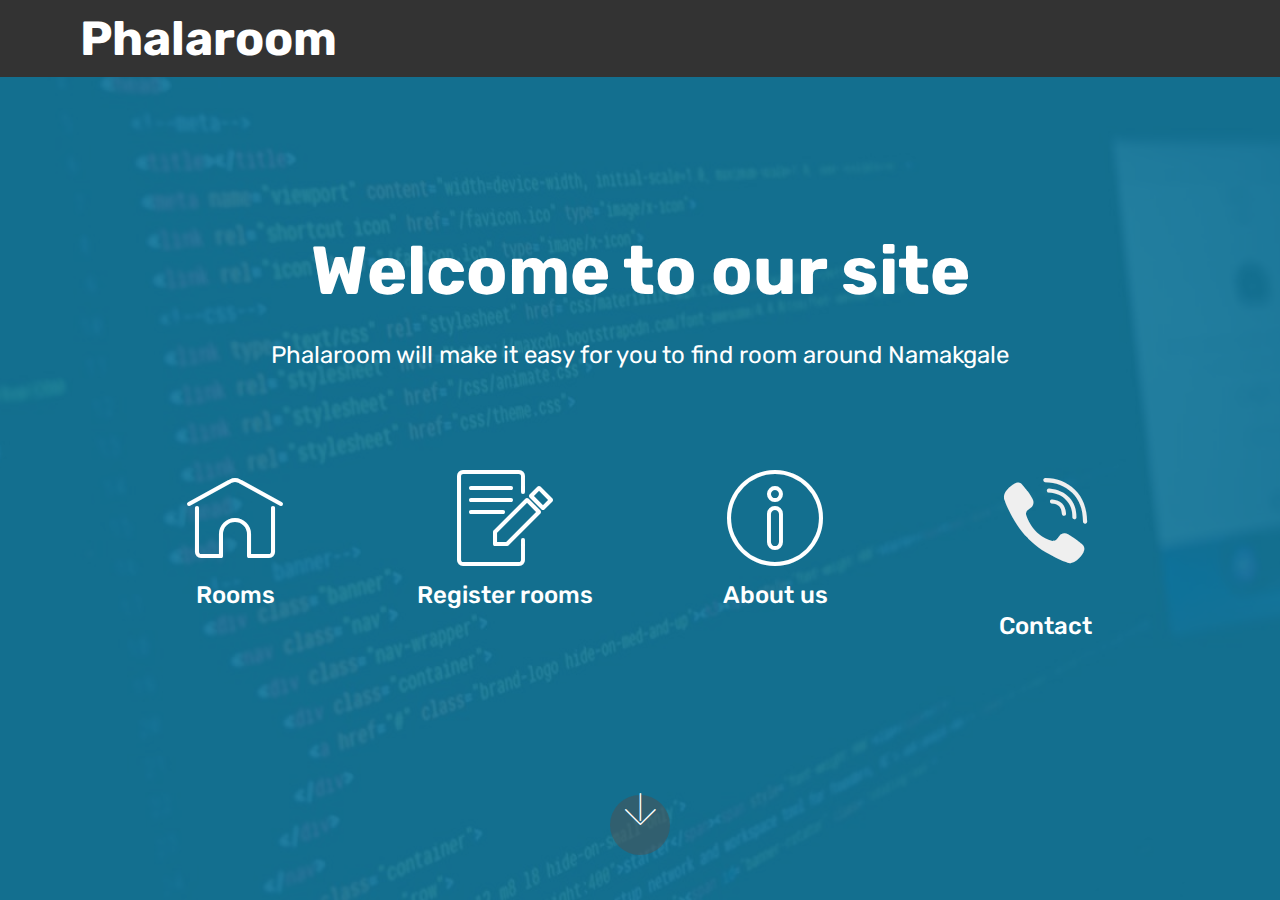
==== commit 6893a776: "create github pages" ====
--- a/index.html
+++ b/index.html
@@ -28,7 +28,7 @@
 
     
 
-    <nav class="navbar navbar-expand beta-menu navbar-dropdown align-items-center navbar-fixed-top navbar-toggleable-sm bg-color transparent">
+    <nav class="navbar navbar-expand beta-menu navbar-dropdown align-items-center navbar-fixed-top navbar-toggleable-sm">
         <button class="navbar-toggler navbar-toggler-right" type="button" data-toggle="collapse" data-target="#navbarSupportedContent" aria-controls="navbarSupportedContent" aria-expanded="false" aria-label="Toggle navigation">
             <div class="hamburger">
                 <span></span>
@@ -50,7 +50,7 @@
     </nav>
 </section>
 
-<section class="engine"><a href="https://mobiri.se/a">online website builder</a></section><section class="header12 cid-qYKqvAQxRF mbr-fullscreen" id="header12-k">
+<section class="engine"><a href="https://mobiri.se/i">web creation software</a></section><section class="header12 cid-qYKqvAQxRF mbr-fullscreen" id="header12-k">
 
     
 
@@ -67,7 +67,7 @@
                     <div class="icons-media-container mbr-white">
                         <div class="card col-12 col-md-6 col-lg-3">
                             <div class="icon-block">
-                            <a href="courses.html">
+                            <a href="rooms.html">
                                 <span class="mbr-iconfont mbri-home"></span>
                             </a>
                             </div>
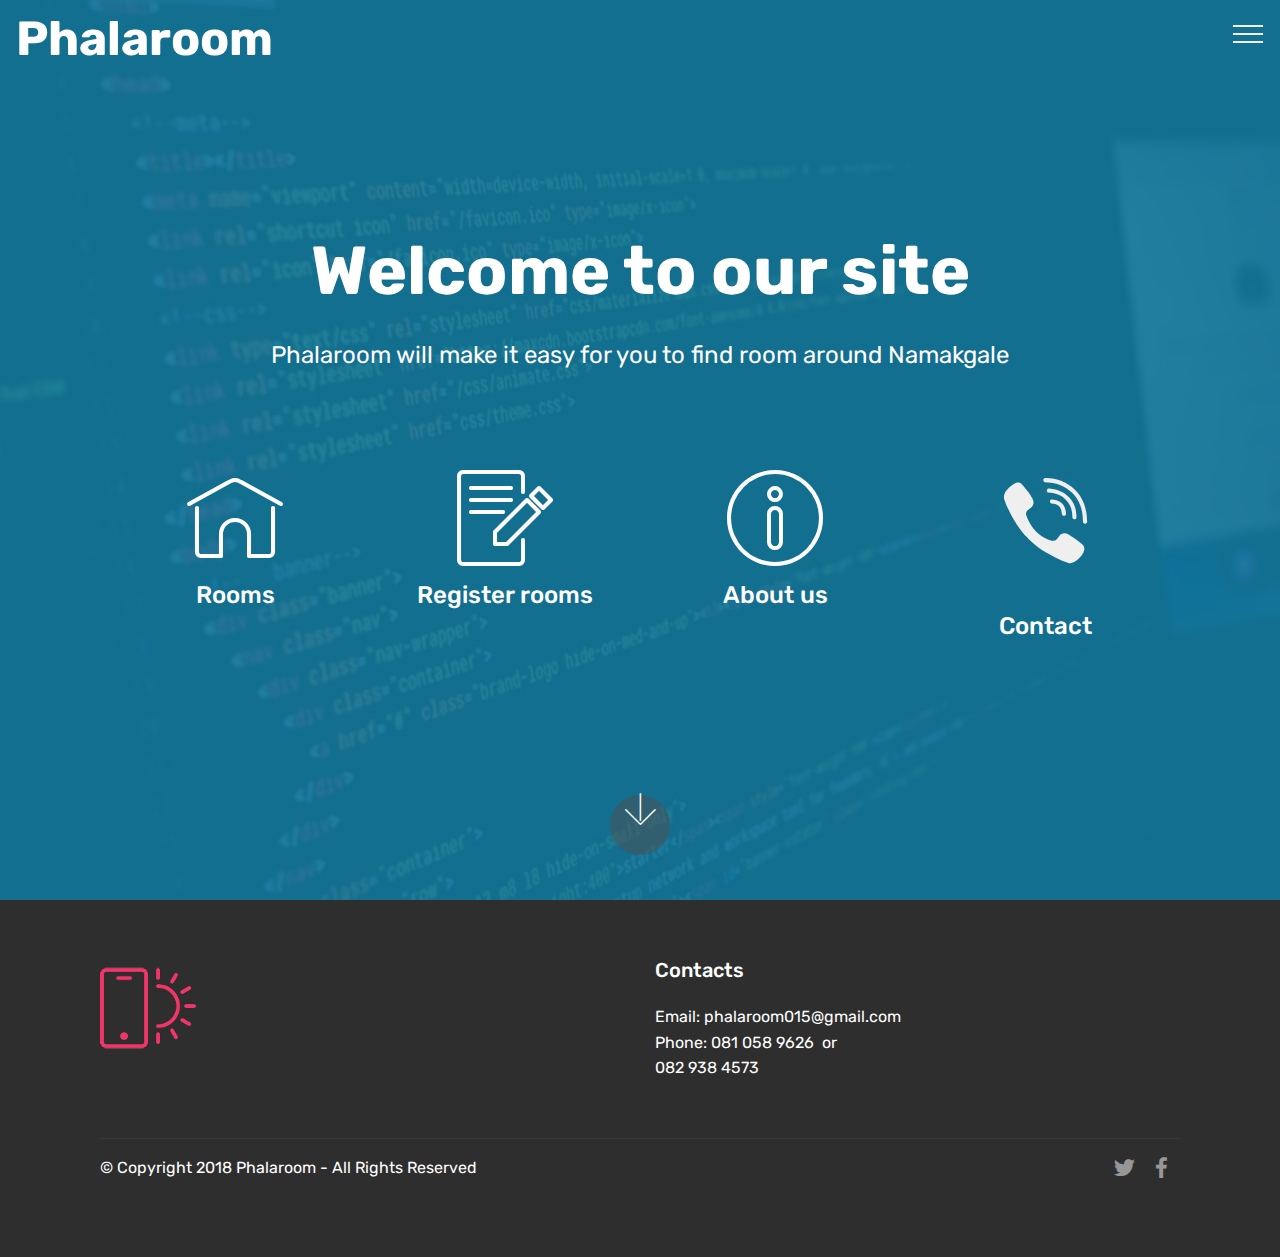
==== commit f1bd284a: "create github pages" ====
--- a/index.html
+++ b/index.html
@@ -11,12 +11,11 @@
   <title>Home</title>
   <link rel="stylesheet" href="assets/web/assets/mobirise-icons/mobirise-icons.css">
   <link rel="stylesheet" href="assets/tether/tether.min.css">
-  <link rel="stylesheet" href="assets/soundcloud-plugin/style.css">
   <link rel="stylesheet" href="assets/bootstrap/css/bootstrap.min.css">
   <link rel="stylesheet" href="assets/bootstrap/css/bootstrap-grid.min.css">
   <link rel="stylesheet" href="assets/bootstrap/css/bootstrap-reboot.min.css">
+  <link rel="stylesheet" href="assets/socicon/css/styles.css">
   <link rel="stylesheet" href="assets/dropdown/css/style.css">
-  <link rel="stylesheet" href="assets/socicon/css/styles.css">
   <link rel="stylesheet" href="assets/theme/css/style.css">
   <link rel="stylesheet" href="assets/mobirise/css/mbr-additional.css" type="text/css">
   
@@ -28,7 +27,7 @@
 
     
 
-    <nav class="navbar navbar-expand beta-menu navbar-dropdown align-items-center navbar-fixed-top navbar-toggleable-sm">
+    <nav class="navbar navbar-expand beta-menu navbar-dropdown align-items-center navbar-fixed-top collapsed bg-color transparent">
         <button class="navbar-toggler navbar-toggler-right" type="button" data-toggle="collapse" data-target="#navbarSupportedContent" aria-controls="navbarSupportedContent" aria-expanded="false" aria-label="Toggle navigation">
             <div class="hamburger">
                 <span></span>
@@ -50,7 +49,7 @@
     </nav>
 </section>
 
-<section class="engine"><a href="https://mobiri.se/i">web creation software</a></section><section class="header12 cid-qYKqvAQxRF mbr-fullscreen" id="header12-k">
+<section class="engine"><a href="https://mobiri.se/n">free simple website templates</a></section><section class="header12 cid-qYKqvAQxRF mbr-fullscreen" id="header12-k">
 
     
 
@@ -67,7 +66,7 @@
                     <div class="icons-media-container mbr-white">
                         <div class="card col-12 col-md-6 col-lg-3">
                             <div class="icon-block">
-                            <a href="rooms.html">
+                            <a href="rooms.html#features18-y">
                                 <span class="mbr-iconfont mbri-home"></span>
                             </a>
                             </div>
@@ -85,7 +84,7 @@
 
                         <div class="card col-12 col-md-6 col-lg-3">
                             <div class="icon-block">
-                                <a href="https://mobirise.com/">
+                                <a href="About.html#features16-1l">
                                     <span class="mbr-iconfont mbri-info"></span>
                                 </a>
                             </div>
@@ -112,15 +111,81 @@
     </div>
 </section>
 
+<section class="cid-qYZC9S5CWp" id="footer1-1n">
+
+    
+
+    
+
+    <div class="container">
+        <div class="media-container-row content text-white">
+            <div class="col-12 col-md-3">
+                <div class="media-wrap">
+                    <a href="tel:0810589626">
+                        <img src="assets/images/logo2.png" alt="Mobirise" title="">
+                    </a>
+                </div>
+            </div>
+            <div class="col-12 col-md-3 mbr-fonts-style display-7">
+                <h5 class="pb-3"></h5>
+                <p class="mbr-text"></p>
+            </div>
+            <div class="col-12 col-md-3 mbr-fonts-style display-7">
+                <h5 class="pb-3">
+                    Contacts
+                </h5>
+                <p class="mbr-text">
+                    Email: phalaroom015@gmail.com<br>Phone: 081 058 9626 &nbsp;or<br> 082 938 4573<br><br></p>
+            </div>
+            <div class="col-12 col-md-3 mbr-fonts-style display-7">
+                <h5 class="pb-3"></h5>
+                <p class="mbr-text"></p>
+            </div>
+        </div>
+        <div class="footer-lower">
+            <div class="media-container-row">
+                <div class="col-sm-12">
+                    <hr>
+                </div>
+            </div>
+            <div class="media-container-row mbr-white">
+                <div class="col-sm-6 copyright">
+                    <p class="mbr-text mbr-fonts-style display-7">
+                        © Copyright 2018 Phalaroom - All Rights Reserved
+                    </p>
+                </div>
+                <div class="col-md-6">
+                    <div class="social-list align-right">
+                        <div class="soc-item">
+                            <a href="https://twitter.com/mobirise" target="_blank">
+                                <span class="socicon-twitter socicon mbr-iconfont mbr-iconfont-social"></span>
+                            </a>
+                        </div>
+                        <div class="soc-item">
+                            <a href="https://www.facebook.com/pages/Mobirise/1616226671953247" target="_blank">
+                                <span class="socicon-facebook socicon mbr-iconfont mbr-iconfont-social"></span>
+                            </a>
+                        </div>
+                        
+                        
+                        
+                        
+                    </div>
+                </div>
+            </div>
+        </div>
+    </div>
+</section>
+
 
   <script src="assets/web/assets/jquery/jquery.min.js"></script>
   <script src="assets/popper/popper.min.js"></script>
   <script src="assets/tether/tether.min.js"></script>
   <script src="assets/bootstrap/js/bootstrap.min.js"></script>
-  <script src="assets/smoothscroll/smooth-scroll.js"></script>
   <script src="assets/dropdown/js/script.min.js"></script>
   <script src="assets/touchswipe/jquery.touch-swipe.min.js"></script>
   <script src="assets/vimeoplayer/jquery.mb.vimeo_player.js"></script>
+  <script src="assets/smoothscroll/smooth-scroll.js"></script>
   <script src="assets/theme/js/script.js"></script>
   
   
--- a/assets/mobirise/css/mbr-additional.css
+++ b/assets/mobirise/css/mbr-additional.css
@@ -1762,7 +1762,7 @@
   color: #c1c1c1 !important;
 }
 .cid-qYKqvAQxRF {
-  background-image: url("../../../assets/images/03.jpg");
+  background-image: url("../../../assets/images/033.jpg");
 }
 .cid-qYKqvAQxRF .icons-media-container {
   display: flex;
@@ -1786,6 +1786,73 @@
 }
 .cid-qYKqvAQxRF .card {
   padding-bottom: 1.5rem;
+}
+.cid-qYZC9S5CWp {
+  padding-top: 60px;
+  padding-bottom: 60px;
+  background-color: #2e2e2e;
+}
+@media (max-width: 767px) {
+  .cid-qYZC9S5CWp .content {
+    text-align: center;
+  }
+  .cid-qYZC9S5CWp .content > div:not(:last-child) {
+    margin-bottom: 2rem;
+  }
+}
+@media (max-width: 767px) {
+  .cid-qYZC9S5CWp .media-wrap {
+    margin-bottom: 1rem;
+  }
+}
+.cid-qYZC9S5CWp .media-wrap .mbr-iconfont-logo {
+  font-size: 7.5rem;
+  color: #f36;
+}
+.cid-qYZC9S5CWp .media-wrap img {
+  height: 6rem;
+}
+@media (max-width: 767px) {
+  .cid-qYZC9S5CWp .footer-lower .copyright {
+    margin-bottom: 1rem;
+    text-align: center;
+  }
+}
+.cid-qYZC9S5CWp .footer-lower hr {
+  margin: 1rem 0;
+  border-color: #fff;
+  opacity: .05;
+}
+.cid-qYZC9S5CWp .footer-lower .social-list {
+  padding-left: 0;
+  margin-bottom: 0;
+  list-style: none;
+  display: flex;
+  flex-wrap: wrap;
+  justify-content: flex-end;
+  -webkit-justify-content: flex-end;
+}
+.cid-qYZC9S5CWp .footer-lower .social-list .mbr-iconfont-social {
+  font-size: 1.3rem;
+  color: #fff;
+}
+.cid-qYZC9S5CWp .footer-lower .social-list .soc-item {
+  margin: 0 .5rem;
+}
+.cid-qYZC9S5CWp .footer-lower .social-list a {
+  margin: 0;
+  opacity: .5;
+  -webkit-transition: .2s linear;
+  transition: .2s linear;
+}
+.cid-qYZC9S5CWp .footer-lower .social-list a:hover {
+  opacity: 1;
+}
+@media (max-width: 767px) {
+  .cid-qYZC9S5CWp .footer-lower .social-list {
+    justify-content: center;
+    -webkit-justify-content: center;
+  }
 }
 .cid-qTkzRZLJNu .navbar {
   padding: .5rem 0;
@@ -2203,6 +2270,73 @@
   display: block;
   text-align: center;
 }
+.cid-qYZCtgCwGq {
+  padding-top: 60px;
+  padding-bottom: 60px;
+  background-color: #2e2e2e;
+}
+@media (max-width: 767px) {
+  .cid-qYZCtgCwGq .content {
+    text-align: center;
+  }
+  .cid-qYZCtgCwGq .content > div:not(:last-child) {
+    margin-bottom: 2rem;
+  }
+}
+@media (max-width: 767px) {
+  .cid-qYZCtgCwGq .media-wrap {
+    margin-bottom: 1rem;
+  }
+}
+.cid-qYZCtgCwGq .media-wrap .mbr-iconfont-logo {
+  font-size: 7.5rem;
+  color: #f36;
+}
+.cid-qYZCtgCwGq .media-wrap img {
+  height: 6rem;
+}
+@media (max-width: 767px) {
+  .cid-qYZCtgCwGq .footer-lower .copyright {
+    margin-bottom: 1rem;
+    text-align: center;
+  }
+}
+.cid-qYZCtgCwGq .footer-lower hr {
+  margin: 1rem 0;
+  border-color: #fff;
+  opacity: .05;
+}
+.cid-qYZCtgCwGq .footer-lower .social-list {
+  padding-left: 0;
+  margin-bottom: 0;
+  list-style: none;
+  display: flex;
+  flex-wrap: wrap;
+  justify-content: flex-end;
+  -webkit-justify-content: flex-end;
+}
+.cid-qYZCtgCwGq .footer-lower .social-list .mbr-iconfont-social {
+  font-size: 1.3rem;
+  color: #fff;
+}
+.cid-qYZCtgCwGq .footer-lower .social-list .soc-item {
+  margin: 0 .5rem;
+}
+.cid-qYZCtgCwGq .footer-lower .social-list a {
+  margin: 0;
+  opacity: .5;
+  -webkit-transition: .2s linear;
+  transition: .2s linear;
+}
+.cid-qYZCtgCwGq .footer-lower .social-list a:hover {
+  opacity: 1;
+}
+@media (max-width: 767px) {
+  .cid-qYZCtgCwGq .footer-lower .social-list {
+    justify-content: center;
+    -webkit-justify-content: center;
+  }
+}
 .cid-qYKJb9RR9y {
   padding-top: 90px;
   padding-bottom: 90px;
@@ -2214,6 +2348,73 @@
 }
 .cid-qYKJb9RR9y .social-list a:focus {
   text-decoration: none;
+}
+.cid-qYZCnXGjaG {
+  padding-top: 60px;
+  padding-bottom: 60px;
+  background-color: #2e2e2e;
+}
+@media (max-width: 767px) {
+  .cid-qYZCnXGjaG .content {
+    text-align: center;
+  }
+  .cid-qYZCnXGjaG .content > div:not(:last-child) {
+    margin-bottom: 2rem;
+  }
+}
+@media (max-width: 767px) {
+  .cid-qYZCnXGjaG .media-wrap {
+    margin-bottom: 1rem;
+  }
+}
+.cid-qYZCnXGjaG .media-wrap .mbr-iconfont-logo {
+  font-size: 7.5rem;
+  color: #f36;
+}
+.cid-qYZCnXGjaG .media-wrap img {
+  height: 6rem;
+}
+@media (max-width: 767px) {
+  .cid-qYZCnXGjaG .footer-lower .copyright {
+    margin-bottom: 1rem;
+    text-align: center;
+  }
+}
+.cid-qYZCnXGjaG .footer-lower hr {
+  margin: 1rem 0;
+  border-color: #fff;
+  opacity: .05;
+}
+.cid-qYZCnXGjaG .footer-lower .social-list {
+  padding-left: 0;
+  margin-bottom: 0;
+  list-style: none;
+  display: flex;
+  flex-wrap: wrap;
+  justify-content: flex-end;
+  -webkit-justify-content: flex-end;
+}
+.cid-qYZCnXGjaG .footer-lower .social-list .mbr-iconfont-social {
+  font-size: 1.3rem;
+  color: #fff;
+}
+.cid-qYZCnXGjaG .footer-lower .social-list .soc-item {
+  margin: 0 .5rem;
+}
+.cid-qYZCnXGjaG .footer-lower .social-list a {
+  margin: 0;
+  opacity: .5;
+  -webkit-transition: .2s linear;
+  transition: .2s linear;
+}
+.cid-qYZCnXGjaG .footer-lower .social-list a:hover {
+  opacity: 1;
+}
+@media (max-width: 767px) {
+  .cid-qYZCnXGjaG .footer-lower .social-list {
+    justify-content: center;
+    -webkit-justify-content: center;
+  }
 }
 .cid-qTkzRZLJNu .navbar {
   padding: .5rem 0;
@@ -2604,72 +2805,13 @@
 .cid-qTkzRZLJNu .dropdown-item:hover {
   color: #c1c1c1 !important;
 }
-.cid-qYKItOJweE {
-  padding-top: 60px;
-  padding-bottom: 60px;
-  background-color: #2e2e2e;
-}
-@media (max-width: 767px) {
-  .cid-qYKItOJweE .content {
-    text-align: center;
-  }
-  .cid-qYKItOJweE .content > div:not(:last-child) {
-    margin-bottom: 2rem;
-  }
-}
-@media (max-width: 767px) {
-  .cid-qYKItOJweE .media-wrap {
-    margin-bottom: 1rem;
-  }
-}
-.cid-qYKItOJweE .media-wrap .mbr-iconfont-logo {
-  font-size: 7.5rem;
-  color: #f36;
-}
-.cid-qYKItOJweE .media-wrap img {
-  height: 6rem;
-}
-@media (max-width: 767px) {
-  .cid-qYKItOJweE .footer-lower .copyright {
-    margin-bottom: 1rem;
-    text-align: center;
-  }
-}
-.cid-qYKItOJweE .footer-lower hr {
-  margin: 1rem 0;
-  border-color: #fff;
-  opacity: .05;
-}
-.cid-qYKItOJweE .footer-lower .social-list {
-  padding-left: 0;
-  margin-bottom: 0;
-  list-style: none;
-  display: flex;
-  flex-wrap: wrap;
-  justify-content: flex-end;
-  -webkit-justify-content: flex-end;
-}
-.cid-qYKItOJweE .footer-lower .social-list .mbr-iconfont-social {
-  font-size: 1.3rem;
-  color: #fff;
-}
-.cid-qYKItOJweE .footer-lower .social-list .soc-item {
-  margin: 0 .5rem;
-}
-.cid-qYKItOJweE .footer-lower .social-list a {
-  margin: 0;
-  opacity: .5;
-  -webkit-transition: .2s linear;
-  transition: .2s linear;
-}
-.cid-qYKItOJweE .footer-lower .social-list a:hover {
-  opacity: 1;
-}
-@media (max-width: 767px) {
-  .cid-qYKItOJweE .footer-lower .social-list {
-    justify-content: center;
-    -webkit-justify-content: center;
-  }
+.cid-qYZLWJEqbE {
+  padding-top: 90px;
+  padding-bottom: 0px;
+  background: linear-gradient(45deg, #dbd4b8, #25aab2);
+}
+.cid-qYZLWJEqbE .btn {
+  margin: 0 0 .5rem 0;
 }
 .cid-qYwdnpKzaY .navbar {
   padding: .5rem 0;
@@ -3144,3 +3286,1165 @@
 .cid-qYKzWvLTF4 .popup-btn:hover .mbr-section-btn {
   opacity: 1;
 }
+.cid-qYZWojeQXS {
+  padding-top: 90px;
+  padding-bottom: 90px;
+  background-color: #efefef;
+}
+.cid-qYZWojeQXS .mbr-section-subtitle {
+  color: #767676;
+}
+.cid-qYZWojeQXS .mbr-text {
+  color: #767676;
+}
+.cid-qYZWojeQXS .card {
+  display: flex;
+  position: relative;
+  justify-content: center;
+}
+.cid-qYZWojeQXS .card-wrapper {
+  height: 100%;
+  box-shadow: 0px 0px 0px 0px rgba(0, 0, 0, 0);
+  transition: box-shadow 0.3s;
+}
+.cid-qYZWojeQXS .card-wrapper .card-img {
+  display: flex;
+  flex-direction: column;
+  align-items: center;
+  justify-content: center;
+  position: relative;
+  overflow: hidden;
+  border-bottom-right-radius: 0;
+  border-bottom-left-radius: 0;
+}
+.cid-qYZWojeQXS .card-wrapper .card-img .mbr-overlay {
+  background-color: #efefef;
+  display: none;
+  transition: opacity .3s;
+}
+.cid-qYZWojeQXS .card-wrapper .card-img .mbr-section-btn {
+  display: flex;
+  position: absolute;
+  transition: opacity .3s;
+  width: 100%;
+  margin: auto;
+  left: 0;
+  justify-content: center;
+  align-items: center;
+}
+.cid-qYZWojeQXS .card-wrapper .card-img img {
+  width: 100%;
+  height: 100%;
+}
+.cid-qYZWojeQXS .card-wrapper .card-box {
+  background-color: #ffffff;
+  padding: 0 2rem 2rem 2rem;
+  border-bottom-left-radius: 0;
+  border-bottom-right-radius: 0;
+}
+.cid-qYZWojeQXS .card-wrapper .card-box h4 {
+  font-weight: 500;
+  margin-bottom: 0;
+  padding-top: 2rem;
+}
+.cid-qYZWojeQXS .card-wrapper .card-box p {
+  margin-bottom: 0;
+  padding-top: 1.5rem;
+}
+.cid-qYZWojeQXS .card-wrapper:hover {
+  box-shadow: 0px 0px 30px 0px rgba(0, 0, 0, 0.05);
+  transition: box-shadow 0.3s;
+}
+.cid-qYZWojeQXS .popup-btn .mbr-overlay {
+  display: block !important;
+  opacity: 0;
+}
+.cid-qYZWojeQXS .popup-btn .mbr-section-btn {
+  height: 100%;
+  display: flex !important;
+  opacity: 0;
+}
+.cid-qYZWojeQXS .popup-btn:hover .mbr-overlay {
+  opacity: .5;
+}
+.cid-qYZWojeQXS .popup-btn:hover .mbr-section-btn {
+  opacity: 1;
+}
+.cid-qYZMXz45wL {
+  padding-top: 15px;
+  padding-bottom: 15px;
+  background-color: #2e2e2e;
+}
+@media (max-width: 767px) {
+  .cid-qYZMXz45wL .content {
+    text-align: center;
+  }
+  .cid-qYZMXz45wL .content > div:not(:last-child) {
+    margin-bottom: 2rem;
+  }
+}
+@media (max-width: 767px) {
+  .cid-qYZMXz45wL .media-wrap {
+    margin-bottom: 1rem;
+  }
+}
+.cid-qYZMXz45wL .media-wrap .mbr-iconfont-logo {
+  font-size: 7.5rem;
+  color: #f36;
+}
+.cid-qYZMXz45wL .media-wrap img {
+  height: 6rem;
+}
+@media (max-width: 767px) {
+  .cid-qYZMXz45wL .footer-lower .copyright {
+    margin-bottom: 1rem;
+    text-align: center;
+  }
+}
+.cid-qYZMXz45wL .footer-lower hr {
+  margin: 1rem 0;
+  border-color: #fff;
+  opacity: .05;
+}
+.cid-qYZMXz45wL .footer-lower .social-list {
+  padding-left: 0;
+  margin-bottom: 0;
+  list-style: none;
+  display: flex;
+  flex-wrap: wrap;
+  justify-content: flex-end;
+  -webkit-justify-content: flex-end;
+}
+.cid-qYZMXz45wL .footer-lower .social-list .mbr-iconfont-social {
+  font-size: 1.3rem;
+  color: #fff;
+}
+.cid-qYZMXz45wL .footer-lower .social-list .soc-item {
+  margin: 0 .5rem;
+}
+.cid-qYZMXz45wL .footer-lower .social-list a {
+  margin: 0;
+  opacity: .5;
+  -webkit-transition: .2s linear;
+  transition: .2s linear;
+}
+.cid-qYZMXz45wL .footer-lower .social-list a:hover {
+  opacity: 1;
+}
+@media (max-width: 767px) {
+  .cid-qYZMXz45wL .footer-lower .social-list {
+    justify-content: center;
+    -webkit-justify-content: center;
+  }
+}
+.cid-qTkzRZLJNu .navbar {
+  padding: .5rem 0;
+  background: #333333;
+  transition: none;
+  min-height: 77px;
+}
+.cid-qTkzRZLJNu .navbar-dropdown.bg-color.transparent.opened {
+  background: #333333;
+}
+.cid-qTkzRZLJNu a {
+  font-style: normal;
+}
+.cid-qTkzRZLJNu .nav-item span {
+  padding-right: 0.4em;
+  line-height: 0.5em;
+  vertical-align: text-bottom;
+  position: relative;
+  text-decoration: none;
+}
+.cid-qTkzRZLJNu .nav-item a {
+  display: flex;
+  align-items: center;
+  justify-content: center;
+  padding: 0.7rem 0 !important;
+  margin: 0rem .65rem !important;
+}
+.cid-qTkzRZLJNu .nav-item:focus,
+.cid-qTkzRZLJNu .nav-link:focus {
+  outline: none;
+}
+.cid-qTkzRZLJNu .btn {
+  padding: 0.4rem 1.5rem;
+  display: inline-flex;
+  align-items: center;
+}
+.cid-qTkzRZLJNu .btn .mbr-iconfont {
+  font-size: 1.6rem;
+}
+.cid-qTkzRZLJNu .menu-logo {
+  margin-right: auto;
+}
+.cid-qTkzRZLJNu .menu-logo .navbar-brand {
+  display: flex;
+  margin-left: 5rem;
+  padding: 0;
+  transition: padding .2s;
+  min-height: 3.8rem;
+  align-items: center;
+}
+.cid-qTkzRZLJNu .menu-logo .navbar-brand .navbar-caption-wrap {
+  display: -webkit-flex;
+  -webkit-align-items: center;
+  align-items: center;
+  word-break: break-word;
+  min-width: 7rem;
+  margin: .3rem 0;
+}
+.cid-qTkzRZLJNu .menu-logo .navbar-brand .navbar-caption-wrap .navbar-caption {
+  line-height: 1.2rem !important;
+  padding-right: 2rem;
+}
+.cid-qTkzRZLJNu .menu-logo .navbar-brand .navbar-logo {
+  font-size: 4rem;
+  transition: font-size 0.25s;
+}
+.cid-qTkzRZLJNu .menu-logo .navbar-brand .navbar-logo img {
+  display: flex;
+}
+.cid-qTkzRZLJNu .menu-logo .navbar-brand .navbar-logo .mbr-iconfont {
+  transition: font-size 0.25s;
+}
+.cid-qTkzRZLJNu .navbar-toggleable-sm .navbar-collapse {
+  justify-content: flex-end;
+  -webkit-justify-content: flex-end;
+  padding-right: 5rem;
+  width: auto;
+}
+.cid-qTkzRZLJNu .navbar-toggleable-sm .navbar-collapse .navbar-nav {
+  flex-wrap: wrap;
+  -webkit-flex-wrap: wrap;
+  padding-left: 0;
+}
+.cid-qTkzRZLJNu .navbar-toggleable-sm .navbar-collapse .navbar-nav .nav-item {
+  -webkit-align-self: center;
+  align-self: center;
+}
+.cid-qTkzRZLJNu .navbar-toggleable-sm .navbar-collapse .navbar-buttons {
+  padding-left: 0;
+  padding-bottom: 0;
+}
+.cid-qTkzRZLJNu .dropdown .dropdown-menu {
+  background: #333333;
+  display: none;
+  position: absolute;
+  min-width: 5rem;
+  padding-top: 1.4rem;
+  padding-bottom: 1.4rem;
+  text-align: left;
+}
+.cid-qTkzRZLJNu .dropdown .dropdown-menu .dropdown-item {
+  width: auto;
+  padding: 0.235em 1.5385em 0.235em 1.5385em !important;
+}
+.cid-qTkzRZLJNu .dropdown .dropdown-menu .dropdown-item::after {
+  right: 0.5rem;
+}
+.cid-qTkzRZLJNu .dropdown .dropdown-menu .dropdown-submenu {
+  margin: 0;
+}
+.cid-qTkzRZLJNu .dropdown.open > .dropdown-menu {
+  display: block;
+}
+.cid-qTkzRZLJNu .navbar-toggleable-sm.opened:after {
+  position: absolute;
+  width: 100vw;
+  height: 100vh;
+  content: '';
+  background-color: rgba(0, 0, 0, 0.1);
+  left: 0;
+  bottom: 0;
+  transform: translateY(100%);
+  -webkit-transform: translateY(100%);
+  z-index: 1000;
+}
+.cid-qTkzRZLJNu .navbar.navbar-short {
+  min-height: 60px;
+  transition: all .2s;
+}
+.cid-qTkzRZLJNu .navbar.navbar-short .navbar-toggler-right {
+  top: 20px;
+}
+.cid-qTkzRZLJNu .navbar.navbar-short .navbar-logo a {
+  font-size: 2.5rem !important;
+  line-height: 2.5rem;
+  transition: font-size 0.25s;
+}
+.cid-qTkzRZLJNu .navbar.navbar-short .navbar-logo a .mbr-iconfont {
+  font-size: 2.5rem !important;
+}
+.cid-qTkzRZLJNu .navbar.navbar-short .navbar-logo a img {
+  height: 3rem !important;
+}
+.cid-qTkzRZLJNu .navbar.navbar-short .navbar-brand {
+  min-height: 3rem;
+}
+.cid-qTkzRZLJNu button.navbar-toggler {
+  width: 31px;
+  height: 18px;
+  cursor: pointer;
+  transition: all .2s;
+  top: 1.5rem;
+  right: 1rem;
+}
+.cid-qTkzRZLJNu button.navbar-toggler:focus {
+  outline: none;
+}
+.cid-qTkzRZLJNu button.navbar-toggler .hamburger span {
+  position: absolute;
+  right: 0;
+  width: 30px;
+  height: 2px;
+  border-right: 5px;
+  background-color: #ffffff;
+}
+.cid-qTkzRZLJNu button.navbar-toggler .hamburger span:nth-child(1) {
+  top: 0;
+  transition: all .2s;
+}
+.cid-qTkzRZLJNu button.navbar-toggler .hamburger span:nth-child(2) {
+  top: 8px;
+  transition: all .15s;
+}
+.cid-qTkzRZLJNu button.navbar-toggler .hamburger span:nth-child(3) {
+  top: 8px;
+  transition: all .15s;
+}
+.cid-qTkzRZLJNu button.navbar-toggler .hamburger span:nth-child(4) {
+  top: 16px;
+  transition: all .2s;
+}
+.cid-qTkzRZLJNu nav.opened .hamburger span:nth-child(1) {
+  top: 8px;
+  width: 0;
+  opacity: 0;
+  right: 50%;
+  transition: all .2s;
+}
+.cid-qTkzRZLJNu nav.opened .hamburger span:nth-child(2) {
+  -webkit-transform: rotate(45deg);
+  transform: rotate(45deg);
+  transition: all .25s;
+}
+.cid-qTkzRZLJNu nav.opened .hamburger span:nth-child(3) {
+  -webkit-transform: rotate(-45deg);
+  transform: rotate(-45deg);
+  transition: all .25s;
+}
+.cid-qTkzRZLJNu nav.opened .hamburger span:nth-child(4) {
+  top: 8px;
+  width: 0;
+  opacity: 0;
+  right: 50%;
+  transition: all .2s;
+}
+.cid-qTkzRZLJNu .collapsed.navbar-expand {
+  flex-direction: column;
+}
+.cid-qTkzRZLJNu .collapsed .btn {
+  display: flex;
+}
+.cid-qTkzRZLJNu .collapsed .navbar-collapse {
+  display: none !important;
+  padding-right: 0 !important;
+}
+.cid-qTkzRZLJNu .collapsed .navbar-collapse.collapsing,
+.cid-qTkzRZLJNu .collapsed .navbar-collapse.show {
+  display: block !important;
+}
+.cid-qTkzRZLJNu .collapsed .navbar-collapse.collapsing .navbar-nav,
+.cid-qTkzRZLJNu .collapsed .navbar-collapse.show .navbar-nav {
+  display: block;
+  text-align: center;
+}
+.cid-qTkzRZLJNu .collapsed .navbar-collapse.collapsing .navbar-nav .nav-item,
+.cid-qTkzRZLJNu .collapsed .navbar-collapse.show .navbar-nav .nav-item {
+  clear: both;
+}
+.cid-qTkzRZLJNu .collapsed .navbar-collapse.collapsing .navbar-nav .nav-item:last-child,
+.cid-qTkzRZLJNu .collapsed .navbar-collapse.show .navbar-nav .nav-item:last-child {
+  margin-bottom: 1rem;
+}
+.cid-qTkzRZLJNu .collapsed .navbar-collapse.collapsing .navbar-buttons,
+.cid-qTkzRZLJNu .collapsed .navbar-collapse.show .navbar-buttons {
+  text-align: center;
+}
+.cid-qTkzRZLJNu .collapsed .navbar-collapse.collapsing .navbar-buttons:last-child,
+.cid-qTkzRZLJNu .collapsed .navbar-collapse.show .navbar-buttons:last-child {
+  margin-bottom: 1rem;
+}
+.cid-qTkzRZLJNu .collapsed button.navbar-toggler {
+  display: block;
+}
+.cid-qTkzRZLJNu .collapsed .navbar-brand {
+  margin-left: 1rem !important;
+}
+.cid-qTkzRZLJNu .collapsed .navbar-toggleable-sm {
+  flex-direction: column;
+  -webkit-flex-direction: column;
+}
+.cid-qTkzRZLJNu .collapsed .dropdown .dropdown-menu {
+  width: 100%;
+  text-align: center;
+  position: relative;
+  opacity: 0;
+  display: block;
+  height: 0;
+  visibility: hidden;
+  padding: 0;
+  transition-duration: .5s;
+  transition-property: opacity,padding,height;
+}
+.cid-qTkzRZLJNu .collapsed .dropdown.open > .dropdown-menu {
+  position: relative;
+  opacity: 1;
+  height: auto;
+  padding: 1.4rem 0;
+  visibility: visible;
+}
+.cid-qTkzRZLJNu .collapsed .dropdown .dropdown-submenu {
+  left: 0;
+  text-align: center;
+  width: 100%;
+}
+.cid-qTkzRZLJNu .collapsed .dropdown .dropdown-toggle[data-toggle="dropdown-submenu"]::after {
+  margin-top: 0;
+  position: inherit;
+  right: 0;
+  top: 50%;
+  display: inline-block;
+  width: 0;
+  height: 0;
+  margin-left: .3em;
+  vertical-align: middle;
+  content: "";
+  border-top: .30em solid;
+  border-right: .30em solid transparent;
+  border-left: .30em solid transparent;
+}
+@media (max-width: 991px) {
+  .cid-qTkzRZLJNu .navbar-expand {
+    flex-direction: column;
+  }
+  .cid-qTkzRZLJNu img {
+    height: 3.8rem !important;
+  }
+  .cid-qTkzRZLJNu .btn {
+    display: flex;
+  }
+  .cid-qTkzRZLJNu button.navbar-toggler {
+    display: block;
+  }
+  .cid-qTkzRZLJNu .navbar-brand {
+    margin-left: 1rem !important;
+  }
+  .cid-qTkzRZLJNu .navbar-toggleable-sm {
+    flex-direction: column;
+    -webkit-flex-direction: column;
+  }
+  .cid-qTkzRZLJNu .navbar-collapse {
+    display: none !important;
+    padding-right: 0 !important;
+  }
+  .cid-qTkzRZLJNu .navbar-collapse.collapsing,
+  .cid-qTkzRZLJNu .navbar-collapse.show {
+    display: block !important;
+  }
+  .cid-qTkzRZLJNu .navbar-collapse.collapsing .navbar-nav,
+  .cid-qTkzRZLJNu .navbar-collapse.show .navbar-nav {
+    display: block;
+    text-align: center;
+  }
+  .cid-qTkzRZLJNu .navbar-collapse.collapsing .navbar-nav .nav-item,
+  .cid-qTkzRZLJNu .navbar-collapse.show .navbar-nav .nav-item {
+    clear: both;
+  }
+  .cid-qTkzRZLJNu .navbar-collapse.collapsing .navbar-nav .nav-item:last-child,
+  .cid-qTkzRZLJNu .navbar-collapse.show .navbar-nav .nav-item:last-child {
+    margin-bottom: 1rem;
+  }
+  .cid-qTkzRZLJNu .navbar-collapse.collapsing .navbar-buttons,
+  .cid-qTkzRZLJNu .navbar-collapse.show .navbar-buttons {
+    text-align: center;
+  }
+  .cid-qTkzRZLJNu .navbar-collapse.collapsing .navbar-buttons:last-child,
+  .cid-qTkzRZLJNu .navbar-collapse.show .navbar-buttons:last-child {
+    margin-bottom: 1rem;
+  }
+  .cid-qTkzRZLJNu .dropdown .dropdown-menu {
+    width: 100%;
+    text-align: center;
+    position: relative;
+    opacity: 0;
+    display: block;
+    height: 0;
+    visibility: hidden;
+    padding: 0;
+    transition-duration: .5s;
+    transition-property: opacity,padding,height;
+  }
+  .cid-qTkzRZLJNu .dropdown.open > .dropdown-menu {
+    position: relative;
+    opacity: 1;
+    height: auto;
+    padding: 1.4rem 0;
+    visibility: visible;
+  }
+  .cid-qTkzRZLJNu .dropdown .dropdown-submenu {
+    left: 0;
+    text-align: center;
+    width: 100%;
+  }
+  .cid-qTkzRZLJNu .dropdown .dropdown-toggle[data-toggle="dropdown-submenu"]::after {
+    margin-top: 0;
+    position: inherit;
+    right: 0;
+    top: 50%;
+    display: inline-block;
+    width: 0;
+    height: 0;
+    margin-left: .3em;
+    vertical-align: middle;
+    content: "";
+    border-top: .30em solid;
+    border-right: .30em solid transparent;
+    border-left: .30em solid transparent;
+  }
+}
+@media (min-width: 767px) {
+  .cid-qTkzRZLJNu .menu-logo {
+    flex-shrink: 0;
+  }
+}
+.cid-qTkzRZLJNu .navbar-collapse {
+  flex-basis: auto;
+}
+.cid-qTkzRZLJNu .nav-link:hover,
+.cid-qTkzRZLJNu .dropdown-item:hover {
+  color: #c1c1c1 !important;
+}
+.cid-qYZw8SBA0E {
+  padding-top: 90px;
+  padding-bottom: 90px;
+  background-color: #c1c1c1;
+}
+.cid-qYZw8SBA0E .mbr-section-subtitle {
+  color: #767676;
+}
+.cid-qYZw8SBA0E .media-row {
+  display: flex;
+  justify-content: center;
+}
+.cid-qYZw8SBA0E .team-item {
+  transition: all .2s;
+  margin-bottom: 2rem;
+}
+.cid-qYZw8SBA0E .team-item .item-image img {
+  width: 100%;
+}
+.cid-qYZw8SBA0E .team-item .item-name p {
+  margin-bottom: 0;
+}
+.cid-qYZw8SBA0E .team-item .item-role p {
+  margin-bottom: 0;
+}
+.cid-qYZw8SBA0E .team-item .item-social {
+  display: flex;
+  flex-wrap: wrap;
+  justify-content: center;
+}
+.cid-qYZw8SBA0E .team-item .item-social .socicon {
+  color: #232323;
+  font-size: 17px;
+}
+.cid-qYZw8SBA0E .team-item .item-caption {
+  background: #efefef;
+}
+.cid-qYZAxeKuE8 {
+  padding-top: 60px;
+  padding-bottom: 60px;
+  background-color: #2e2e2e;
+}
+@media (max-width: 767px) {
+  .cid-qYZAxeKuE8 .content {
+    text-align: center;
+  }
+  .cid-qYZAxeKuE8 .content > div:not(:last-child) {
+    margin-bottom: 2rem;
+  }
+}
+@media (max-width: 767px) {
+  .cid-qYZAxeKuE8 .media-wrap {
+    margin-bottom: 1rem;
+  }
+}
+.cid-qYZAxeKuE8 .media-wrap .mbr-iconfont-logo {
+  font-size: 7.5rem;
+  color: #f36;
+}
+.cid-qYZAxeKuE8 .media-wrap img {
+  height: 6rem;
+}
+@media (max-width: 767px) {
+  .cid-qYZAxeKuE8 .footer-lower .copyright {
+    margin-bottom: 1rem;
+    text-align: center;
+  }
+}
+.cid-qYZAxeKuE8 .footer-lower hr {
+  margin: 1rem 0;
+  border-color: #fff;
+  opacity: .05;
+}
+.cid-qYZAxeKuE8 .footer-lower .social-list {
+  padding-left: 0;
+  margin-bottom: 0;
+  list-style: none;
+  display: flex;
+  flex-wrap: wrap;
+  justify-content: flex-end;
+  -webkit-justify-content: flex-end;
+}
+.cid-qYZAxeKuE8 .footer-lower .social-list .mbr-iconfont-social {
+  font-size: 1.3rem;
+  color: #fff;
+}
+.cid-qYZAxeKuE8 .footer-lower .social-list .soc-item {
+  margin: 0 .5rem;
+}
+.cid-qYZAxeKuE8 .footer-lower .social-list a {
+  margin: 0;
+  opacity: .5;
+  -webkit-transition: .2s linear;
+  transition: .2s linear;
+}
+.cid-qYZAxeKuE8 .footer-lower .social-list a:hover {
+  opacity: 1;
+}
+@media (max-width: 767px) {
+  .cid-qYZAxeKuE8 .footer-lower .social-list {
+    justify-content: center;
+    -webkit-justify-content: center;
+  }
+}
+.cid-qTkzRZLJNu .navbar {
+  padding: .5rem 0;
+  background: #333333;
+  transition: none;
+  min-height: 77px;
+}
+.cid-qTkzRZLJNu .navbar-dropdown.bg-color.transparent.opened {
+  background: #333333;
+}
+.cid-qTkzRZLJNu a {
+  font-style: normal;
+}
+.cid-qTkzRZLJNu .nav-item span {
+  padding-right: 0.4em;
+  line-height: 0.5em;
+  vertical-align: text-bottom;
+  position: relative;
+  text-decoration: none;
+}
+.cid-qTkzRZLJNu .nav-item a {
+  display: flex;
+  align-items: center;
+  justify-content: center;
+  padding: 0.7rem 0 !important;
+  margin: 0rem .65rem !important;
+}
+.cid-qTkzRZLJNu .nav-item:focus,
+.cid-qTkzRZLJNu .nav-link:focus {
+  outline: none;
+}
+.cid-qTkzRZLJNu .btn {
+  padding: 0.4rem 1.5rem;
+  display: inline-flex;
+  align-items: center;
+}
+.cid-qTkzRZLJNu .btn .mbr-iconfont {
+  font-size: 1.6rem;
+}
+.cid-qTkzRZLJNu .menu-logo {
+  margin-right: auto;
+}
+.cid-qTkzRZLJNu .menu-logo .navbar-brand {
+  display: flex;
+  margin-left: 5rem;
+  padding: 0;
+  transition: padding .2s;
+  min-height: 3.8rem;
+  align-items: center;
+}
+.cid-qTkzRZLJNu .menu-logo .navbar-brand .navbar-caption-wrap {
+  display: -webkit-flex;
+  -webkit-align-items: center;
+  align-items: center;
+  word-break: break-word;
+  min-width: 7rem;
+  margin: .3rem 0;
+}
+.cid-qTkzRZLJNu .menu-logo .navbar-brand .navbar-caption-wrap .navbar-caption {
+  line-height: 1.2rem !important;
+  padding-right: 2rem;
+}
+.cid-qTkzRZLJNu .menu-logo .navbar-brand .navbar-logo {
+  font-size: 4rem;
+  transition: font-size 0.25s;
+}
+.cid-qTkzRZLJNu .menu-logo .navbar-brand .navbar-logo img {
+  display: flex;
+}
+.cid-qTkzRZLJNu .menu-logo .navbar-brand .navbar-logo .mbr-iconfont {
+  transition: font-size 0.25s;
+}
+.cid-qTkzRZLJNu .navbar-toggleable-sm .navbar-collapse {
+  justify-content: flex-end;
+  -webkit-justify-content: flex-end;
+  padding-right: 5rem;
+  width: auto;
+}
+.cid-qTkzRZLJNu .navbar-toggleable-sm .navbar-collapse .navbar-nav {
+  flex-wrap: wrap;
+  -webkit-flex-wrap: wrap;
+  padding-left: 0;
+}
+.cid-qTkzRZLJNu .navbar-toggleable-sm .navbar-collapse .navbar-nav .nav-item {
+  -webkit-align-self: center;
+  align-self: center;
+}
+.cid-qTkzRZLJNu .navbar-toggleable-sm .navbar-collapse .navbar-buttons {
+  padding-left: 0;
+  padding-bottom: 0;
+}
+.cid-qTkzRZLJNu .dropdown .dropdown-menu {
+  background: #333333;
+  display: none;
+  position: absolute;
+  min-width: 5rem;
+  padding-top: 1.4rem;
+  padding-bottom: 1.4rem;
+  text-align: left;
+}
+.cid-qTkzRZLJNu .dropdown .dropdown-menu .dropdown-item {
+  width: auto;
+  padding: 0.235em 1.5385em 0.235em 1.5385em !important;
+}
+.cid-qTkzRZLJNu .dropdown .dropdown-menu .dropdown-item::after {
+  right: 0.5rem;
+}
+.cid-qTkzRZLJNu .dropdown .dropdown-menu .dropdown-submenu {
+  margin: 0;
+}
+.cid-qTkzRZLJNu .dropdown.open > .dropdown-menu {
+  display: block;
+}
+.cid-qTkzRZLJNu .navbar-toggleable-sm.opened:after {
+  position: absolute;
+  width: 100vw;
+  height: 100vh;
+  content: '';
+  background-color: rgba(0, 0, 0, 0.1);
+  left: 0;
+  bottom: 0;
+  transform: translateY(100%);
+  -webkit-transform: translateY(100%);
+  z-index: 1000;
+}
+.cid-qTkzRZLJNu .navbar.navbar-short {
+  min-height: 60px;
+  transition: all .2s;
+}
+.cid-qTkzRZLJNu .navbar.navbar-short .navbar-toggler-right {
+  top: 20px;
+}
+.cid-qTkzRZLJNu .navbar.navbar-short .navbar-logo a {
+  font-size: 2.5rem !important;
+  line-height: 2.5rem;
+  transition: font-size 0.25s;
+}
+.cid-qTkzRZLJNu .navbar.navbar-short .navbar-logo a .mbr-iconfont {
+  font-size: 2.5rem !important;
+}
+.cid-qTkzRZLJNu .navbar.navbar-short .navbar-logo a img {
+  height: 3rem !important;
+}
+.cid-qTkzRZLJNu .navbar.navbar-short .navbar-brand {
+  min-height: 3rem;
+}
+.cid-qTkzRZLJNu button.navbar-toggler {
+  width: 31px;
+  height: 18px;
+  cursor: pointer;
+  transition: all .2s;
+  top: 1.5rem;
+  right: 1rem;
+}
+.cid-qTkzRZLJNu button.navbar-toggler:focus {
+  outline: none;
+}
+.cid-qTkzRZLJNu button.navbar-toggler .hamburger span {
+  position: absolute;
+  right: 0;
+  width: 30px;
+  height: 2px;
+  border-right: 5px;
+  background-color: #efefef;
+}
+.cid-qTkzRZLJNu button.navbar-toggler .hamburger span:nth-child(1) {
+  top: 0;
+  transition: all .2s;
+}
+.cid-qTkzRZLJNu button.navbar-toggler .hamburger span:nth-child(2) {
+  top: 8px;
+  transition: all .15s;
+}
+.cid-qTkzRZLJNu button.navbar-toggler .hamburger span:nth-child(3) {
+  top: 8px;
+  transition: all .15s;
+}
+.cid-qTkzRZLJNu button.navbar-toggler .hamburger span:nth-child(4) {
+  top: 16px;
+  transition: all .2s;
+}
+.cid-qTkzRZLJNu nav.opened .hamburger span:nth-child(1) {
+  top: 8px;
+  width: 0;
+  opacity: 0;
+  right: 50%;
+  transition: all .2s;
+}
+.cid-qTkzRZLJNu nav.opened .hamburger span:nth-child(2) {
+  -webkit-transform: rotate(45deg);
+  transform: rotate(45deg);
+  transition: all .25s;
+}
+.cid-qTkzRZLJNu nav.opened .hamburger span:nth-child(3) {
+  -webkit-transform: rotate(-45deg);
+  transform: rotate(-45deg);
+  transition: all .25s;
+}
+.cid-qTkzRZLJNu nav.opened .hamburger span:nth-child(4) {
+  top: 8px;
+  width: 0;
+  opacity: 0;
+  right: 50%;
+  transition: all .2s;
+}
+.cid-qTkzRZLJNu .collapsed.navbar-expand {
+  flex-direction: column;
+}
+.cid-qTkzRZLJNu .collapsed .btn {
+  display: flex;
+}
+.cid-qTkzRZLJNu .collapsed .navbar-collapse {
+  display: none !important;
+  padding-right: 0 !important;
+}
+.cid-qTkzRZLJNu .collapsed .navbar-collapse.collapsing,
+.cid-qTkzRZLJNu .collapsed .navbar-collapse.show {
+  display: block !important;
+}
+.cid-qTkzRZLJNu .collapsed .navbar-collapse.collapsing .navbar-nav,
+.cid-qTkzRZLJNu .collapsed .navbar-collapse.show .navbar-nav {
+  display: block;
+  text-align: center;
+}
+.cid-qTkzRZLJNu .collapsed .navbar-collapse.collapsing .navbar-nav .nav-item,
+.cid-qTkzRZLJNu .collapsed .navbar-collapse.show .navbar-nav .nav-item {
+  clear: both;
+}
+.cid-qTkzRZLJNu .collapsed .navbar-collapse.collapsing .navbar-nav .nav-item:last-child,
+.cid-qTkzRZLJNu .collapsed .navbar-collapse.show .navbar-nav .nav-item:last-child {
+  margin-bottom: 1rem;
+}
+.cid-qTkzRZLJNu .collapsed .navbar-collapse.collapsing .navbar-buttons,
+.cid-qTkzRZLJNu .collapsed .navbar-collapse.show .navbar-buttons {
+  text-align: center;
+}
+.cid-qTkzRZLJNu .collapsed .navbar-collapse.collapsing .navbar-buttons:last-child,
+.cid-qTkzRZLJNu .collapsed .navbar-collapse.show .navbar-buttons:last-child {
+  margin-bottom: 1rem;
+}
+.cid-qTkzRZLJNu .collapsed button.navbar-toggler {
+  display: block;
+}
+.cid-qTkzRZLJNu .collapsed .navbar-brand {
+  margin-left: 1rem !important;
+}
+.cid-qTkzRZLJNu .collapsed .navbar-toggleable-sm {
+  flex-direction: column;
+  -webkit-flex-direction: column;
+}
+.cid-qTkzRZLJNu .collapsed .dropdown .dropdown-menu {
+  width: 100%;
+  text-align: center;
+  position: relative;
+  opacity: 0;
+  display: block;
+  height: 0;
+  visibility: hidden;
+  padding: 0;
+  transition-duration: .5s;
+  transition-property: opacity,padding,height;
+}
+.cid-qTkzRZLJNu .collapsed .dropdown.open > .dropdown-menu {
+  position: relative;
+  opacity: 1;
+  height: auto;
+  padding: 1.4rem 0;
+  visibility: visible;
+}
+.cid-qTkzRZLJNu .collapsed .dropdown .dropdown-submenu {
+  left: 0;
+  text-align: center;
+  width: 100%;
+}
+.cid-qTkzRZLJNu .collapsed .dropdown .dropdown-toggle[data-toggle="dropdown-submenu"]::after {
+  margin-top: 0;
+  position: inherit;
+  right: 0;
+  top: 50%;
+  display: inline-block;
+  width: 0;
+  height: 0;
+  margin-left: .3em;
+  vertical-align: middle;
+  content: "";
+  border-top: .30em solid;
+  border-right: .30em solid transparent;
+  border-left: .30em solid transparent;
+}
+@media (max-width: 991px) {
+  .cid-qTkzRZLJNu .navbar-expand {
+    flex-direction: column;
+  }
+  .cid-qTkzRZLJNu img {
+    height: 3.8rem !important;
+  }
+  .cid-qTkzRZLJNu .btn {
+    display: flex;
+  }
+  .cid-qTkzRZLJNu button.navbar-toggler {
+    display: block;
+  }
+  .cid-qTkzRZLJNu .navbar-brand {
+    margin-left: 1rem !important;
+  }
+  .cid-qTkzRZLJNu .navbar-toggleable-sm {
+    flex-direction: column;
+    -webkit-flex-direction: column;
+  }
+  .cid-qTkzRZLJNu .navbar-collapse {
+    display: none !important;
+    padding-right: 0 !important;
+  }
+  .cid-qTkzRZLJNu .navbar-collapse.collapsing,
+  .cid-qTkzRZLJNu .navbar-collapse.show {
+    display: block !important;
+  }
+  .cid-qTkzRZLJNu .navbar-collapse.collapsing .navbar-nav,
+  .cid-qTkzRZLJNu .navbar-collapse.show .navbar-nav {
+    display: block;
+    text-align: center;
+  }
+  .cid-qTkzRZLJNu .navbar-collapse.collapsing .navbar-nav .nav-item,
+  .cid-qTkzRZLJNu .navbar-collapse.show .navbar-nav .nav-item {
+    clear: both;
+  }
+  .cid-qTkzRZLJNu .navbar-collapse.collapsing .navbar-nav .nav-item:last-child,
+  .cid-qTkzRZLJNu .navbar-collapse.show .navbar-nav .nav-item:last-child {
+    margin-bottom: 1rem;
+  }
+  .cid-qTkzRZLJNu .navbar-collapse.collapsing .navbar-buttons,
+  .cid-qTkzRZLJNu .navbar-collapse.show .navbar-buttons {
+    text-align: center;
+  }
+  .cid-qTkzRZLJNu .navbar-collapse.collapsing .navbar-buttons:last-child,
+  .cid-qTkzRZLJNu .navbar-collapse.show .navbar-buttons:last-child {
+    margin-bottom: 1rem;
+  }
+  .cid-qTkzRZLJNu .dropdown .dropdown-menu {
+    width: 100%;
+    text-align: center;
+    position: relative;
+    opacity: 0;
+    display: block;
+    height: 0;
+    visibility: hidden;
+    padding: 0;
+    transition-duration: .5s;
+    transition-property: opacity,padding,height;
+  }
+  .cid-qTkzRZLJNu .dropdown.open > .dropdown-menu {
+    position: relative;
+    opacity: 1;
+    height: auto;
+    padding: 1.4rem 0;
+    visibility: visible;
+  }
+  .cid-qTkzRZLJNu .dropdown .dropdown-submenu {
+    left: 0;
+    text-align: center;
+    width: 100%;
+  }
+  .cid-qTkzRZLJNu .dropdown .dropdown-toggle[data-toggle="dropdown-submenu"]::after {
+    margin-top: 0;
+    position: inherit;
+    right: 0;
+    top: 50%;
+    display: inline-block;
+    width: 0;
+    height: 0;
+    margin-left: .3em;
+    vertical-align: middle;
+    content: "";
+    border-top: .30em solid;
+    border-right: .30em solid transparent;
+    border-left: .30em solid transparent;
+  }
+}
+@media (min-width: 767px) {
+  .cid-qTkzRZLJNu .menu-logo {
+    flex-shrink: 0;
+  }
+}
+.cid-qTkzRZLJNu .navbar-collapse {
+  flex-basis: auto;
+}
+.cid-qTkzRZLJNu .nav-link:hover,
+.cid-qTkzRZLJNu .dropdown-item:hover {
+  color: #c1c1c1 !important;
+}
+.cid-qYZGcbLBCe {
+  padding-top: 90px;
+  padding-bottom: 90px;
+  background-color: #b2ccd2;
+}
+.cid-qYZGcbLBCe .mbr-slider .carousel-control {
+  background: #1b1b1b;
+}
+.cid-qYZGcbLBCe .mbr-slider .carousel-control-prev {
+  left: 0;
+  margin-left: 2.5rem;
+}
+.cid-qYZGcbLBCe .mbr-slider .carousel-control-next {
+  right: 0;
+  margin-right: 2.5rem;
+}
+.cid-qYZGcbLBCe .mbr-slider .modal-body .close {
+  background: #1b1b1b;
+}
+.cid-qYZGcbLBCe .mbr-gallery-item > div::before {
+  content: '';
+  position: absolute;
+  left: 0;
+  top: 0;
+  width: 100%;
+  height: 100%;
+  background: #554346;
+  background: linear-gradient(to left, #554346, #45505b) !important;
+  opacity: 0;
+  -webkit-transition: 0.2s opacity ease-in-out;
+  transition: 0.2s opacity ease-in-out;
+}
+.cid-qYZGcbLBCe .mbr-gallery-item > div:hover .mbr-gallery-title::before {
+  background: transparent !important;
+}
+.cid-qYZGcbLBCe .mbr-gallery-item > div:hover:before {
+  opacity: 0.7 !important;
+}
+.cid-qYZGcbLBCe .mbr-gallery-title {
+  font-size: .9em;
+  position: absolute;
+  display: block;
+  width: 100%;
+  bottom: 0;
+  padding: 1rem;
+  color: #fff;
+  z-index: 2;
+}
+.cid-qYZGcbLBCe .mbr-gallery-title:before {
+  content: " ";
+  width: 100%;
+  height: 100%;
+  top: 0;
+  left: 0;
+  z-index: -1;
+  position: absolute;
+  background: #554346 !important;
+  background: linear-gradient(to left, #554346, #45505b) !important;
+  opacity: 0.7;
+  -webkit-transition: 0.2s background ease-in-out;
+  transition: 0.2s background ease-in-out;
+}
+.cid-qYZHsOuh2Z {
+  padding-top: 60px;
+  padding-bottom: 60px;
+  background-color: #2e2e2e;
+}
+@media (max-width: 767px) {
+  .cid-qYZHsOuh2Z .content {
+    text-align: center;
+  }
+  .cid-qYZHsOuh2Z .content > div:not(:last-child) {
+    margin-bottom: 2rem;
+  }
+}
+@media (max-width: 767px) {
+  .cid-qYZHsOuh2Z .media-wrap {
+    margin-bottom: 1rem;
+  }
+}
+.cid-qYZHsOuh2Z .media-wrap .mbr-iconfont-logo {
+  font-size: 7.5rem;
+  color: #f36;
+}
+.cid-qYZHsOuh2Z .media-wrap img {
+  height: 6rem;
+}
+@media (max-width: 767px) {
+  .cid-qYZHsOuh2Z .footer-lower .copyright {
+    margin-bottom: 1rem;
+    text-align: center;
+  }
+}
+.cid-qYZHsOuh2Z .footer-lower hr {
+  margin: 1rem 0;
+  border-color: #fff;
+  opacity: .05;
+}
+.cid-qYZHsOuh2Z .footer-lower .social-list {
+  padding-left: 0;
+  margin-bottom: 0;
+  list-style: none;
+  display: flex;
+  flex-wrap: wrap;
+  justify-content: flex-end;
+  -webkit-justify-content: flex-end;
+}
+.cid-qYZHsOuh2Z .footer-lower .social-list .mbr-iconfont-social {
+  font-size: 1.3rem;
+  color: #fff;
+}
+.cid-qYZHsOuh2Z .footer-lower .social-list .soc-item {
+  margin: 0 .5rem;
+}
+.cid-qYZHsOuh2Z .footer-lower .social-list a {
+  margin: 0;
+  opacity: .5;
+  -webkit-transition: .2s linear;
+  transition: .2s linear;
+}
+.cid-qYZHsOuh2Z .footer-lower .social-list a:hover {
+  opacity: 1;
+}
+@media (max-width: 767px) {
+  .cid-qYZHsOuh2Z .footer-lower .social-list {
+    justify-content: center;
+    -webkit-justify-content: center;
+  }
+}
